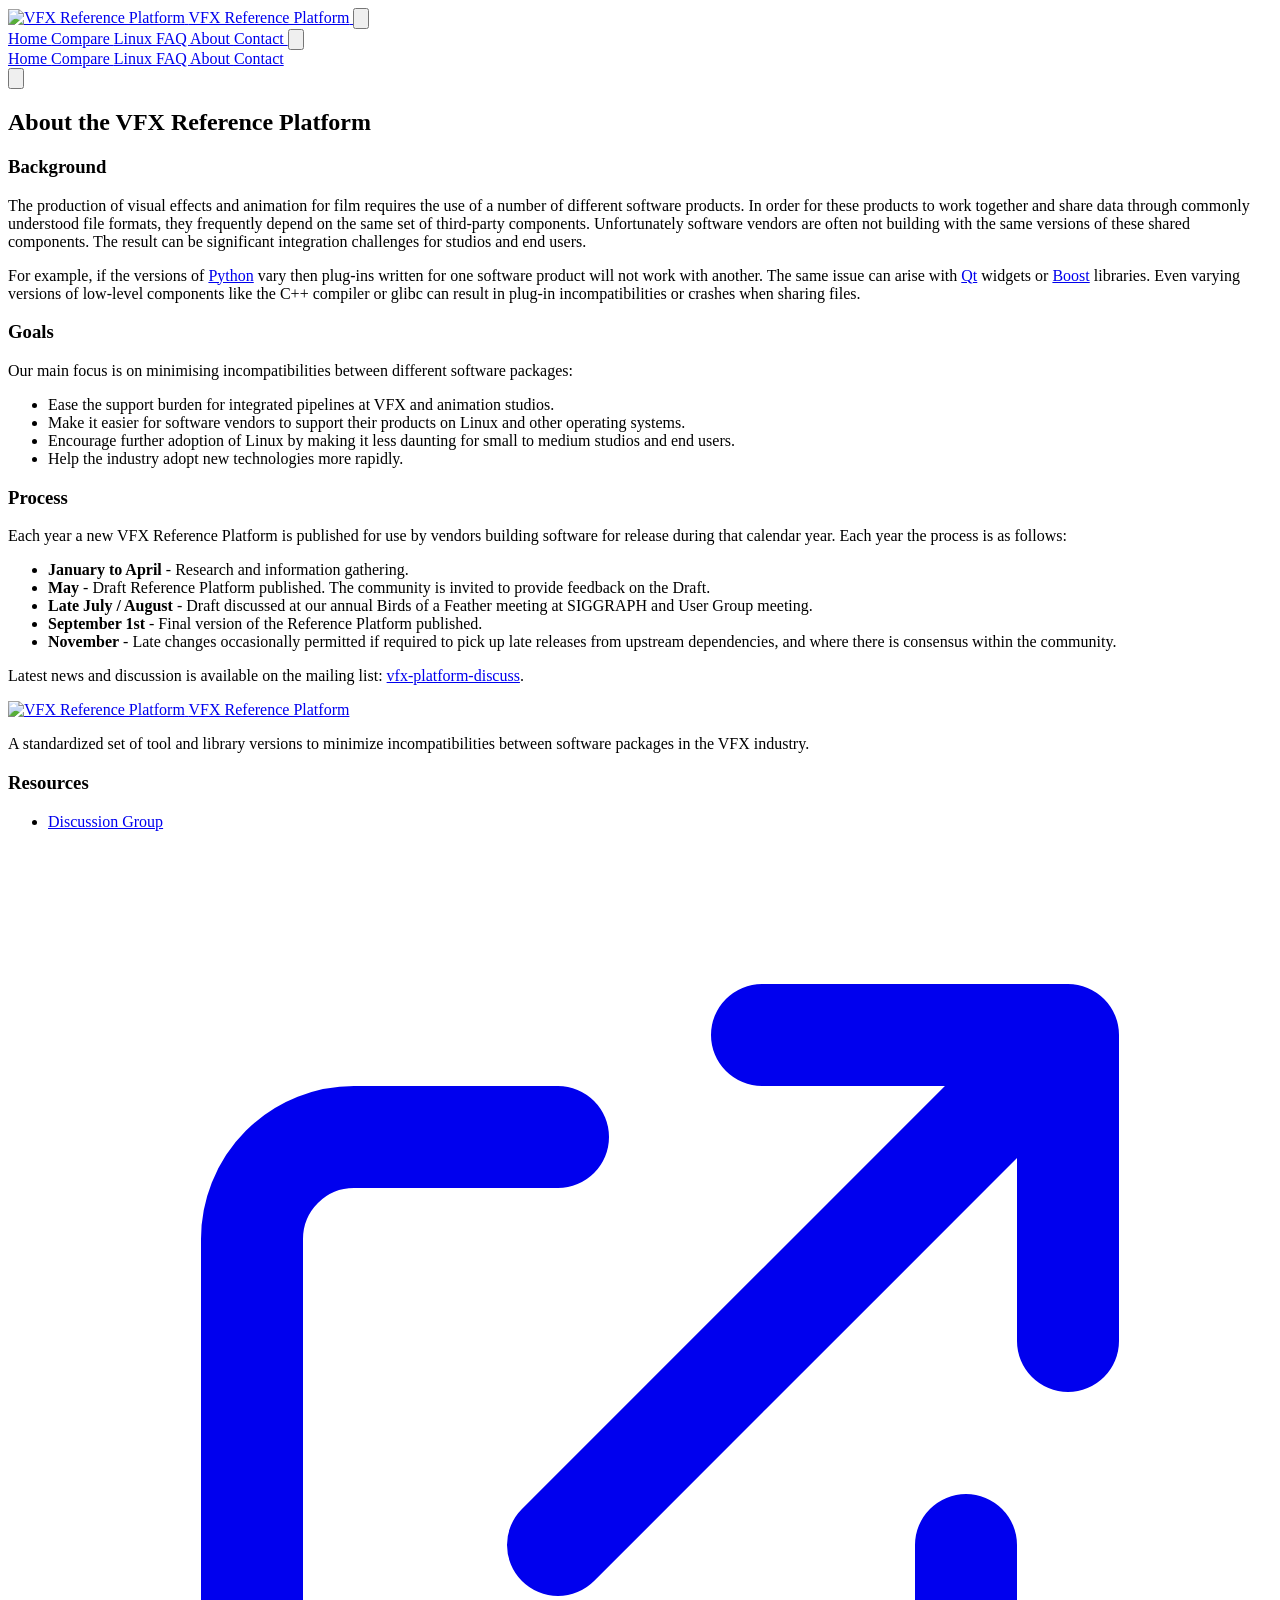
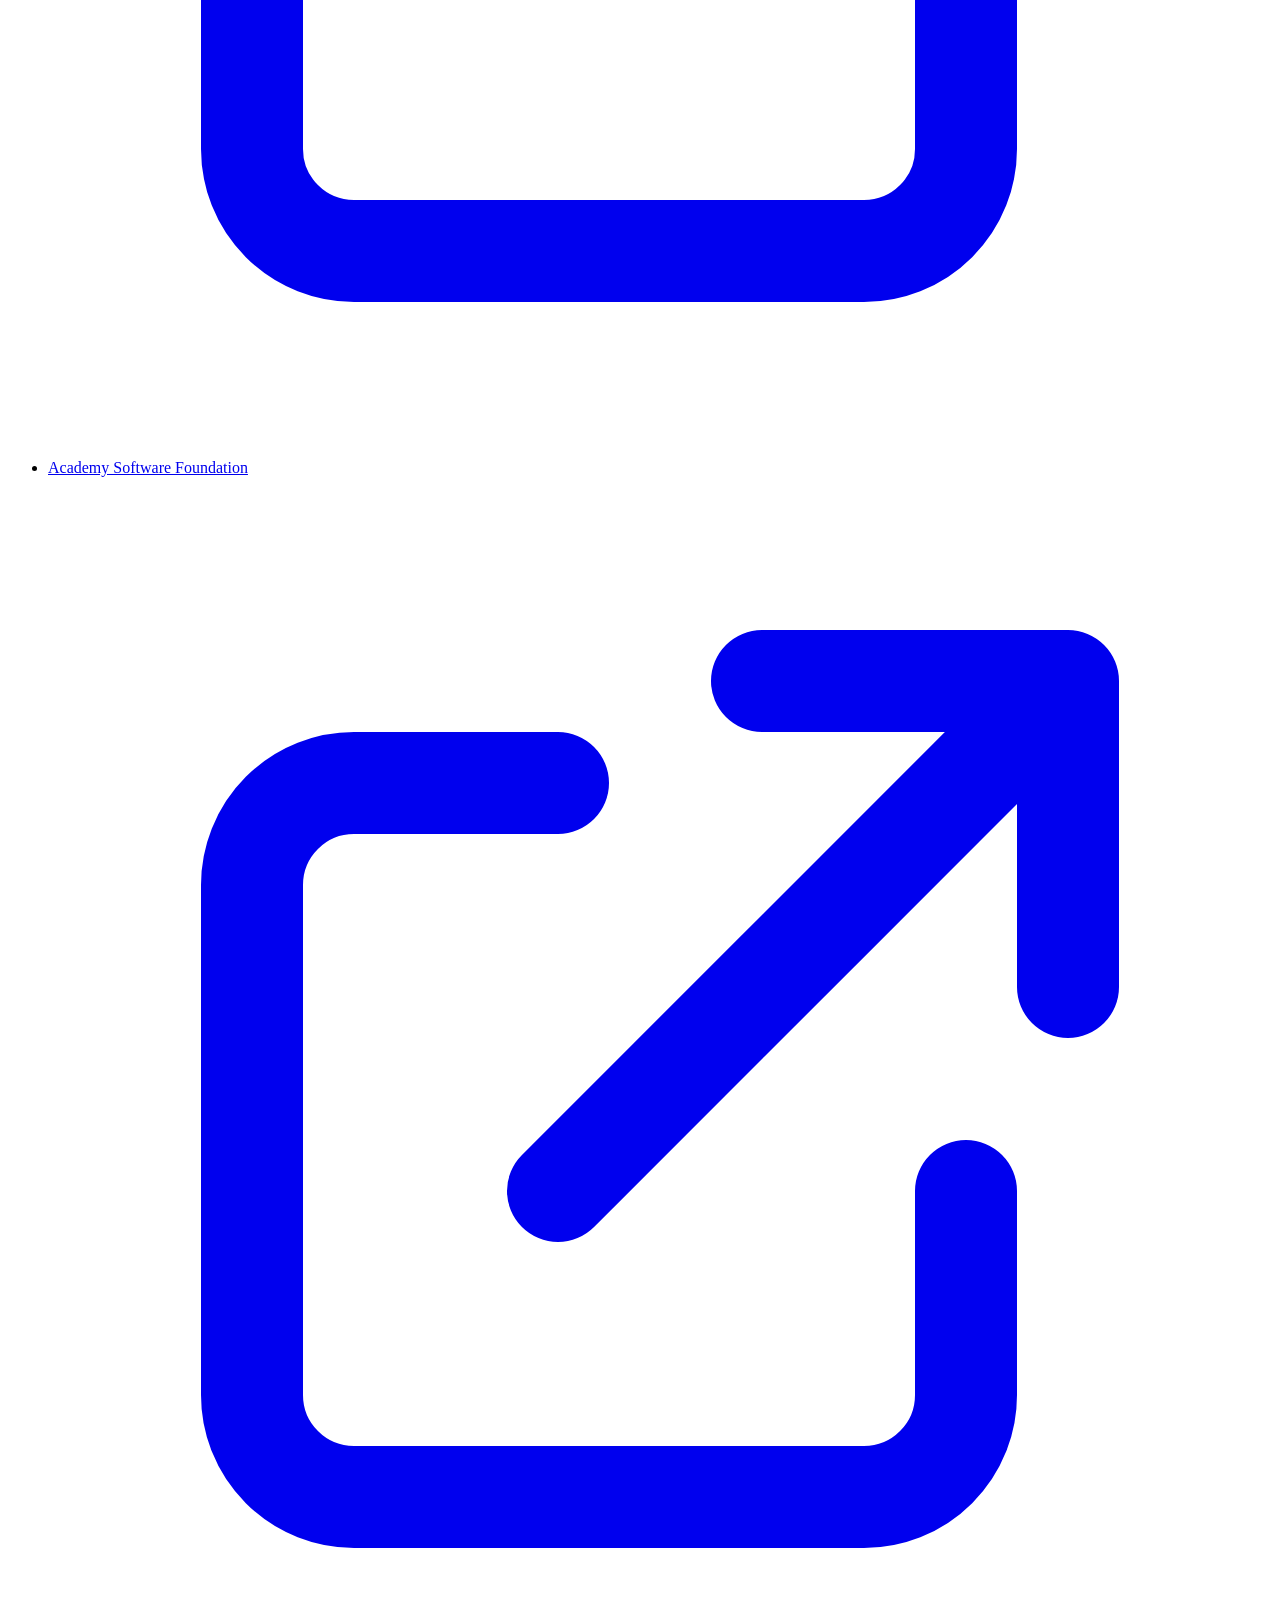
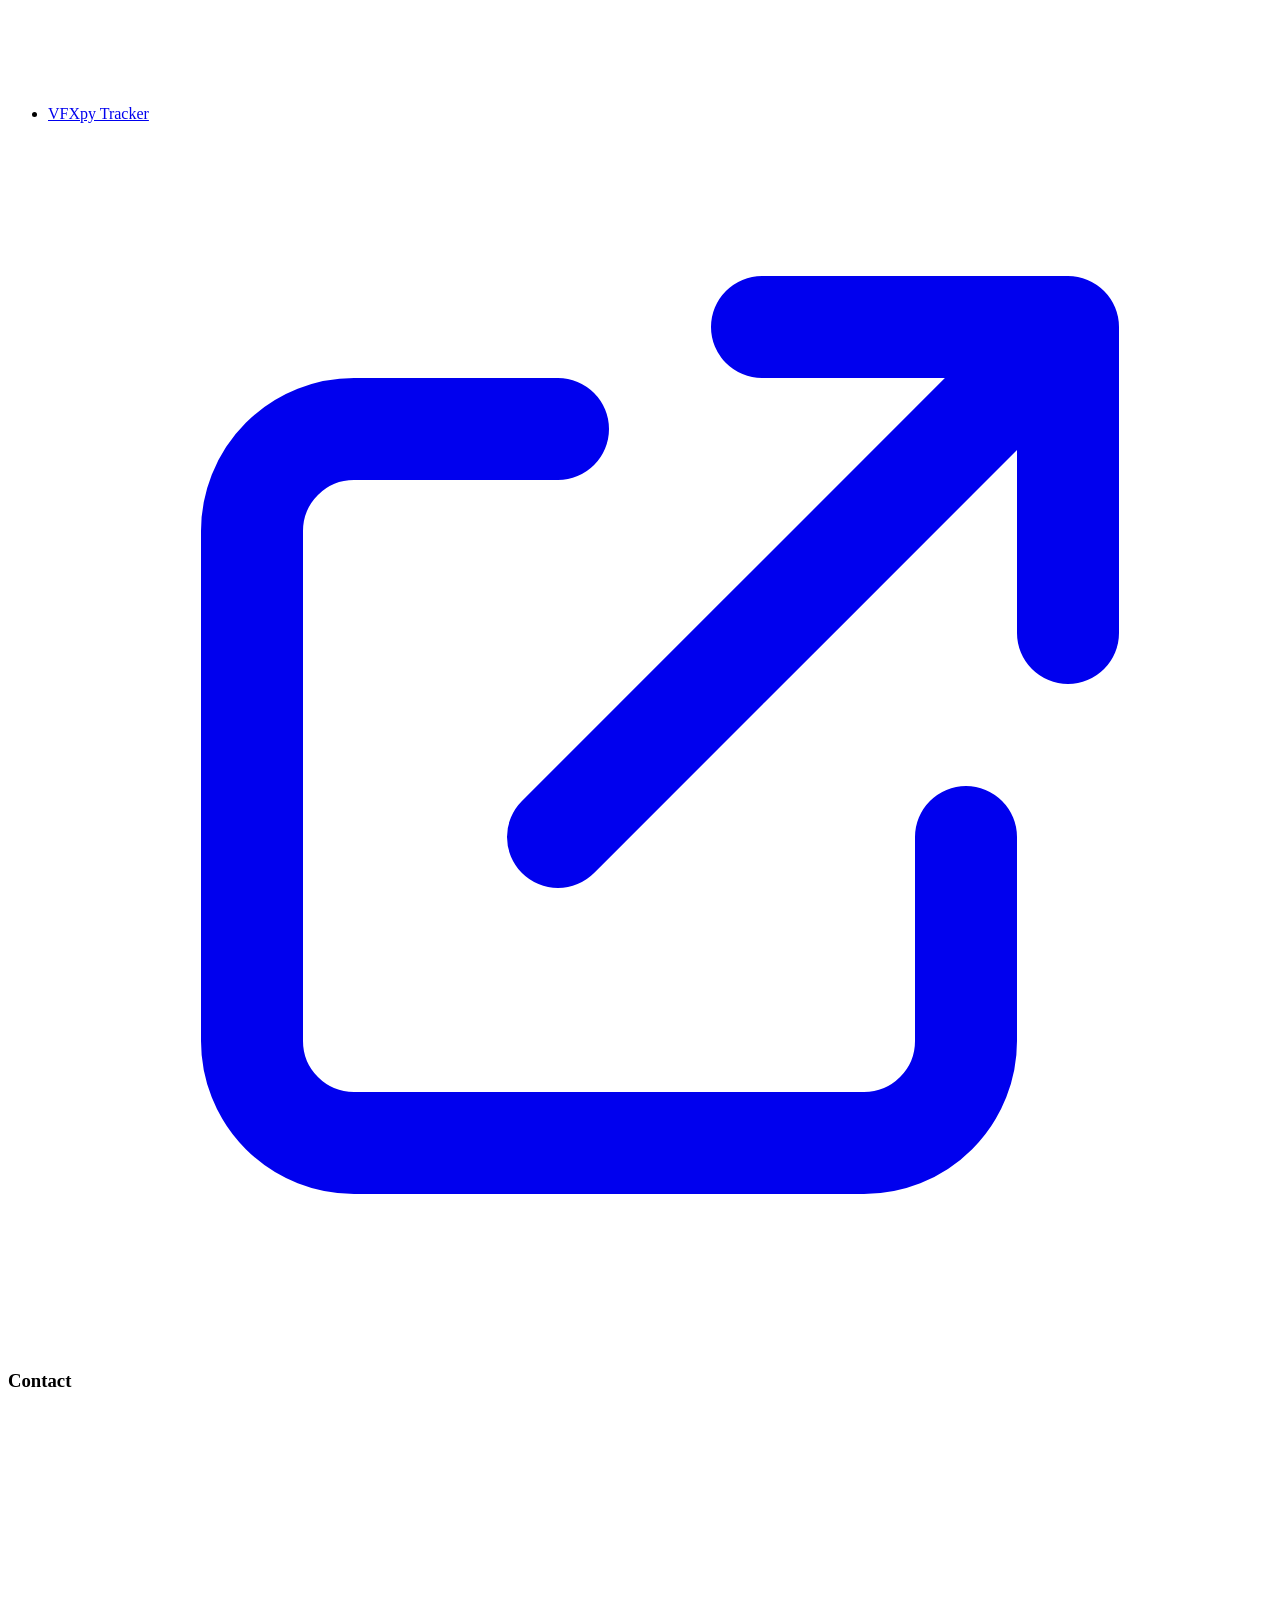
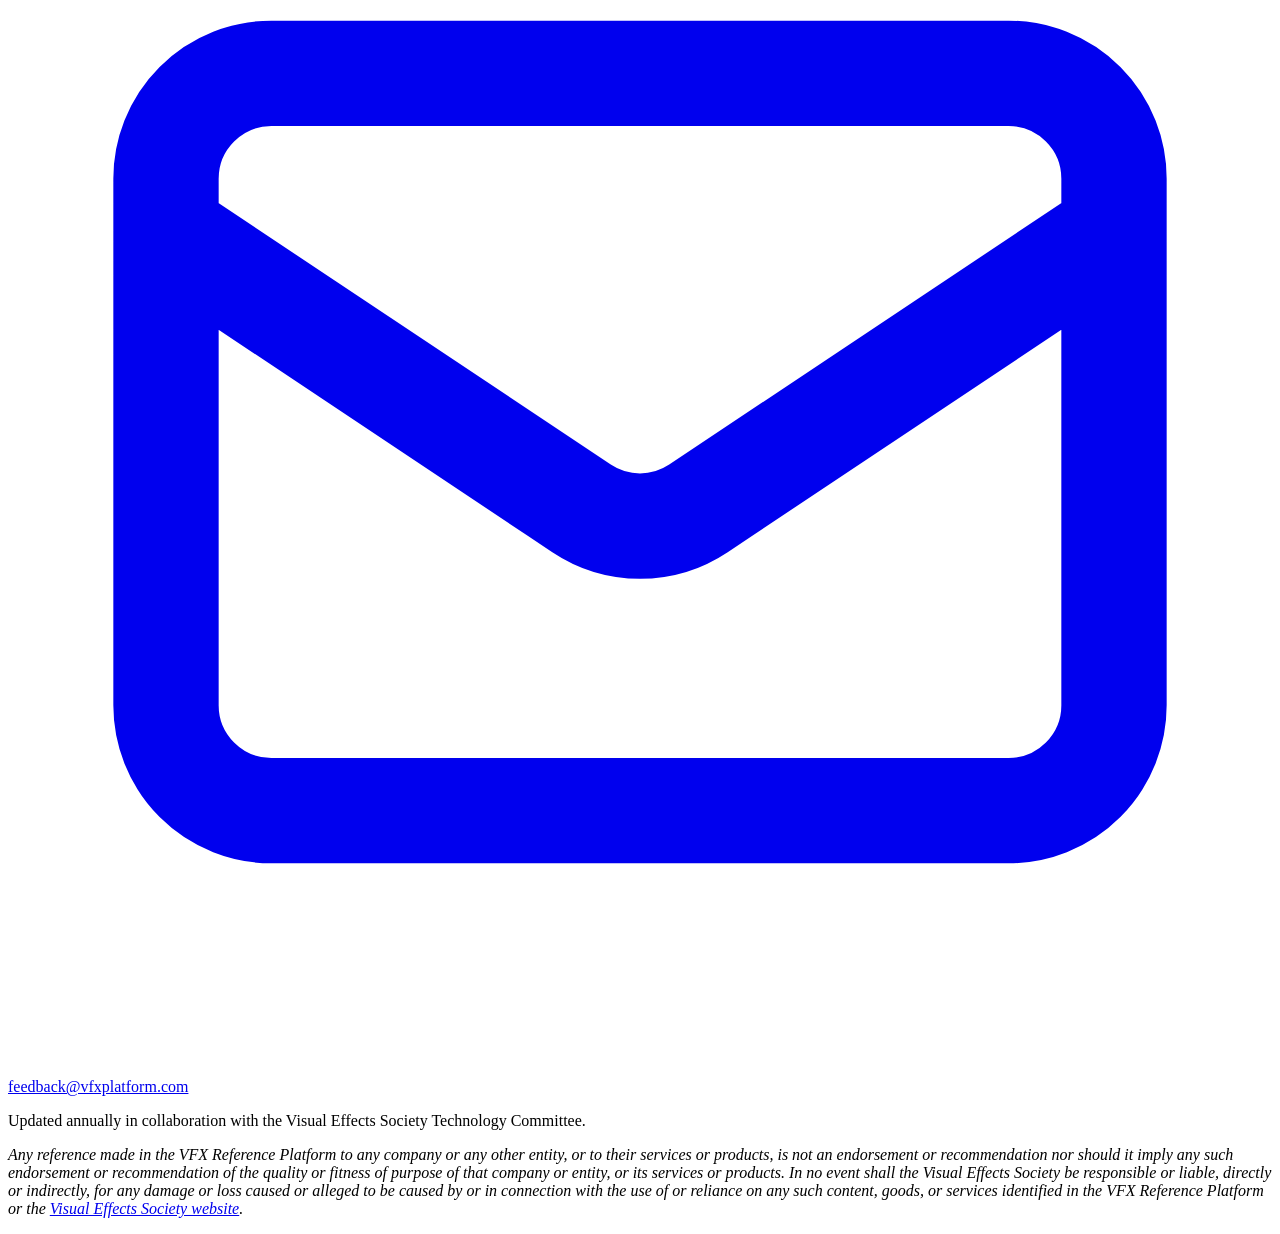
==== about/index.html @ 2d63e4b1 "deploy: vfxplatform/vfxplatform@e7d16c71082e93e768776e96ea509c1a30a01a5e" ====
<!DOCTYPE html>
<html lang="en" class="scroll-smooth">
<head>
  <meta charset="utf-8">
<meta name="viewport" content="width=device-width, initial-scale=1">
<meta name="description" content="VFX Reference Platform - About the VFX Reference Platform initiative">
<meta name="author" content="VFX Reference Platform Working Group">

<title>About | VFX Reference Platform</title>

<link rel="preconnect" href="https://fonts.googleapis.com">
<link rel="preconnect" href="https://fonts.gstatic.com" crossorigin>
<link href="https://fonts.googleapis.com/css2?family=Inter:wght@400;500;600;700&family=JetBrains+Mono:wght@400;500&display=swap" rel="stylesheet">

<link rel="icon" type="image/png" href="/vfxplatform-staging/assets/images/favicon.ico/favicon-96x96.png" sizes="96x96" />
<link rel="icon" type="image/svg+xml" href="/vfxplatform-staging/assets/images/favicon.ico/favicon.svg" />
<link rel="shortcut icon" href="/vfxplatform-staging/assets/images/favicon.ico/favicon.ico" />
<link rel="apple-touch-icon" sizes="180x180" href="/vfxplatform-staging/assets/images/favicon.ico/apple-touch-icon.png" />
<meta name="apple-mobile-web-app-title" content="VFX Reference Platform" />
<link rel="manifest" href="/vfxplatform-staging/assets/images/favicon.ico/site.webmanifest" />

<link rel="stylesheet" href="/vfxplatform-staging/assets/css/output.css">

<!-- Prevent dark mode flash -->
<script>
  (function() {
    var t = localStorage.getItem('theme');
    if (t === 'dark' || (!t && window.matchMedia('(prefers-color-scheme: dark)').matches)) {
      document.documentElement.classList.add('dark');
    }
  })();
</script>

<script type="application/ld+json">
{
  "@context": "https://schema.org",
  "@type": "Organization",
  "name": "VFX Reference Platform",
  "url": "https://vfxplatform.com",
  "description": "Reference Platform for VFX Software",
  "sameAs": []
}
</script>

<!-- Begin Jekyll SEO tag v2.8.0 -->
<title>About | VFX Reference Platform</title>
<meta name="generator" content="Jekyll v4.4.1" />
<meta property="og:title" content="About" />
<meta name="author" content="VFX Reference Platform Working Group" />
<meta property="og:locale" content="en_US" />
<meta name="description" content="VFX Reference Platform - About the VFX Reference Platform initiative" />
<meta property="og:description" content="VFX Reference Platform - About the VFX Reference Platform initiative" />
<link rel="canonical" href="https://vfxplatform.com/vfxplatform-staging/about/" />
<meta property="og:url" content="https://vfxplatform.com/vfxplatform-staging/about/" />
<meta property="og:site_name" content="VFX Reference Platform" />
<meta property="og:type" content="website" />
<meta name="twitter:card" content="summary" />
<meta property="twitter:title" content="About" />
<script type="application/ld+json">
{"@context":"https://schema.org","@type":"WebSite","author":{"@type":"Person","name":"VFX Reference Platform Working Group"},"description":"VFX Reference Platform - About the VFX Reference Platform initiative","headline":"About","name":"VFX Reference Platform","url":"https://vfxplatform.com/vfxplatform-staging/about/"}</script>
<!-- End Jekyll SEO tag -->


</head>
<body class="bg-white dark:bg-gray-900 text-gray-900 dark:text-gray-100 antialiased min-h-screen flex flex-col">
  <nav class="bg-white dark:bg-gray-900 border-b border-gray-200 dark:border-gray-700 sticky top-0 z-50">
  <div class="container mx-auto px-4 max-w-6xl">
    <div class="flex items-center justify-between h-16">
      <a href="/vfxplatform-staging/" class="flex items-center gap-2 text-gray-900 dark:text-white font-semibold text-lg hover:text-gray-600 dark:hover:text-gray-300 transition-colors">
        <img src="/vfxplatform-staging/assets/images/logo_optimized.svg" alt="VFX Reference Platform" style="height: 2.5rem; width: auto;" class="flex-shrink-0">
        <span>VFX Reference Platform</span>
      </a>

      <!-- Mobile menu button -->
      <button id="mobile-menu-btn" class="md:hidden p-2 text-gray-500 dark:text-gray-400 hover:text-gray-900 dark:hover:text-white focus:outline-none" aria-label="Toggle menu" aria-expanded="false">
        <svg class="w-6 h-6" fill="none" stroke="currentColor" viewBox="0 0 24 24">
          <path stroke-linecap="round" stroke-linejoin="round" stroke-width="2" d="M4 6h16M4 12h16M4 18h16"/>
        </svg>
      </button>

      <!-- Desktop navigation -->
      <div class="hidden md:flex items-center space-x-1">
        
        <a href="/vfxplatform-staging/"
           class="px-3 py-2 text-sm rounded-md transition-colors text-gray-600 dark:text-gray-300 hover:text-gray-900 dark:hover:text-white">
          Home
        </a>
        
        <a href="/vfxplatform-staging/compare.html"
           class="px-3 py-2 text-sm rounded-md transition-colors text-gray-600 dark:text-gray-300 hover:text-gray-900 dark:hover:text-white">
          Compare
        </a>
        
        <a href="/vfxplatform-staging/linux/"
           class="px-3 py-2 text-sm rounded-md transition-colors text-gray-600 dark:text-gray-300 hover:text-gray-900 dark:hover:text-white">
          Linux
        </a>
        
        <a href="/vfxplatform-staging/FAQ/"
           class="px-3 py-2 text-sm rounded-md transition-colors text-gray-600 dark:text-gray-300 hover:text-gray-900 dark:hover:text-white">
          FAQ
        </a>
        
        <a href="/vfxplatform-staging/about/"
           class="px-3 py-2 text-sm rounded-md transition-colors text-blue-600 dark:text-blue-400 font-medium">
          About
        </a>
        
        <a href="/vfxplatform-staging/contact/"
           class="px-3 py-2 text-sm rounded-md transition-colors text-gray-600 dark:text-gray-300 hover:text-gray-900 dark:hover:text-white">
          Contact
        </a>
        

        <button
  id="dark-mode-toggle"
  type="button"
  class="p-2 rounded-lg text-gray-500 dark:text-gray-400 hover:text-gray-900 dark:hover:text-white focus:outline-none focus:ring-2 focus:ring-gray-300 dark:focus:ring-gray-600 transition-colors"
  aria-label="Toggle dark mode"
>
  <svg id="dark-mode-icon" class="w-5 h-5" fill="none" stroke="currentColor" viewBox="0 0 24 24">
    <path id="moon-icon" stroke-linecap="round" stroke-linejoin="round" stroke-width="2" d="M20.354 15.354A9 9 0 018.646 3.646 9.003 9.003 0 0012 21a9.003 9.003 0 008.354-5.646z"/>
  </svg>
</button>

      </div>
    </div>

    <!-- Mobile navigation -->
    <div id="mobile-menu" class="hidden md:hidden pb-4">
      
      <a href="/vfxplatform-staging/" class="block px-3 py-2 text-gray-600 dark:text-gray-300 hover:text-gray-900 dark:hover:text-white hover:bg-gray-50 dark:hover:bg-gray-800 rounded-md">
        Home
      </a>
      
      <a href="/vfxplatform-staging/compare.html" class="block px-3 py-2 text-gray-600 dark:text-gray-300 hover:text-gray-900 dark:hover:text-white hover:bg-gray-50 dark:hover:bg-gray-800 rounded-md">
        Compare
      </a>
      
      <a href="/vfxplatform-staging/linux/" class="block px-3 py-2 text-gray-600 dark:text-gray-300 hover:text-gray-900 dark:hover:text-white hover:bg-gray-50 dark:hover:bg-gray-800 rounded-md">
        Linux
      </a>
      
      <a href="/vfxplatform-staging/FAQ/" class="block px-3 py-2 text-gray-600 dark:text-gray-300 hover:text-gray-900 dark:hover:text-white hover:bg-gray-50 dark:hover:bg-gray-800 rounded-md">
        FAQ
      </a>
      
      <a href="/vfxplatform-staging/about/" class="block px-3 py-2 text-gray-600 dark:text-gray-300 hover:text-gray-900 dark:hover:text-white hover:bg-gray-50 dark:hover:bg-gray-800 rounded-md">
        About
      </a>
      
      <a href="/vfxplatform-staging/contact/" class="block px-3 py-2 text-gray-600 dark:text-gray-300 hover:text-gray-900 dark:hover:text-white hover:bg-gray-50 dark:hover:bg-gray-800 rounded-md">
        Contact
      </a>
      
      <div class="px-3 py-2">
        <button
  id="dark-mode-toggle"
  type="button"
  class="p-2 rounded-lg text-gray-500 dark:text-gray-400 hover:text-gray-900 dark:hover:text-white focus:outline-none focus:ring-2 focus:ring-gray-300 dark:focus:ring-gray-600 transition-colors"
  aria-label="Toggle dark mode"
>
  <svg id="dark-mode-icon" class="w-5 h-5" fill="none" stroke="currentColor" viewBox="0 0 24 24">
    <path id="moon-icon" stroke-linecap="round" stroke-linejoin="round" stroke-width="2" d="M20.354 15.354A9 9 0 018.646 3.646 9.003 9.003 0 0012 21a9.003 9.003 0 008.354-5.646z"/>
  </svg>
</button>

      </div>
    </div>
  </div>
</nav>

<script>
  document.getElementById('mobile-menu-btn').addEventListener('click', function() {
    document.getElementById('mobile-menu').classList.toggle('hidden');
    var expanded = this.getAttribute('aria-expanded') === 'true';
    this.setAttribute('aria-expanded', !expanded);
  });
</script>


  <main class="flex-1 container mx-auto px-4 py-8 max-w-6xl">
    <h2 class="text-2xl font-semibold mb-6">About the VFX Reference Platform</h2>

<h3 class="text-xl font-semibold mb-4">Background</h3>

<p class="text-gray-600 dark:text-gray-300 mb-4">
  The production of visual effects and animation for film requires the use of a number of different software products. In order for these products to work together and share data through commonly understood file formats, they frequently depend on the same set of third-party components. Unfortunately software vendors are often not building with the same versions of these shared components. The result can be significant integration challenges for studios and end users.
</p>

<p class="text-gray-600 dark:text-gray-300 mb-8">
  For example, if the versions of <a href="http://python.org" class="text-blue-600 dark:text-blue-400 hover:underline">Python</a> vary then plug-ins written for one software product will not work with another. The same issue can arise with <a href="http://qt.io" class="text-blue-600 dark:text-blue-400 hover:underline">Qt</a> widgets or <a href="https://www.boost.org/" class="text-blue-600 dark:text-blue-400 hover:underline">Boost</a> libraries. Even varying versions of low-level components like the C++ compiler or glibc can result in plug-in incompatibilities or crashes when sharing files.
</p>

<h3 class="text-xl font-semibold mb-4">Goals</h3>

<p class="text-gray-600 dark:text-gray-300 mb-4">
  Our main focus is on minimising incompatibilities between different software packages:
</p>

<ul class="list-disc list-inside mb-8 text-gray-600 dark:text-gray-300 space-y-2">
  <li>Ease the support burden for integrated pipelines at VFX and animation studios.</li>
  <li>Make it easier for software vendors to support their products on Linux and other operating systems.</li>
  <li>Encourage further adoption of Linux by making it less daunting for small to medium studios and end users.</li>
  <li>Help the industry adopt new technologies more rapidly.</li>
</ul>

<h3 class="text-xl font-semibold mb-4">Process</h3>

<p class="text-gray-600 dark:text-gray-300 mb-4">
  Each year a new VFX Reference Platform is published for use by vendors building software for release during that calendar year. Each year the process is as follows:
</p>

<ul class="list-disc list-inside mb-4 text-gray-600 dark:text-gray-300 space-y-2">
  <li><strong>January to April</strong> - Research and information gathering.</li>
  <li><strong>May</strong> - Draft Reference Platform published. The community is invited to provide feedback on the Draft.</li>
  <li><strong>Late July / August</strong> - Draft discussed at our annual Birds of a Feather meeting at SIGGRAPH and User Group meeting.</li>
  <li><strong>September 1st</strong> - Final version of the Reference Platform published.</li>
  <li><strong>November</strong> - Late changes occasionally permitted if required to pick up late releases from upstream dependencies, and where there is consensus within the community.</li>
</ul>

<p class="text-gray-600 dark:text-gray-300">
  Latest news and discussion is available on the mailing list: <a href="https://groups.google.com/g/vfx-platform-discuss" class="text-blue-600 dark:text-blue-400 hover:underline">vfx-platform-discuss</a>.
</p>

  </main>

  <footer class="bg-gray-900 dark:bg-gray-950 text-gray-300 mt-12">
  <div class="container mx-auto px-4 py-12 max-w-6xl">
    <div class="grid md:grid-cols-3 gap-8 mb-8">
      <!-- About column -->
      <div>
        <a href="/vfxplatform-staging/" class="flex items-center gap-2 text-white font-semibold text-lg mb-3">
          <img src="/vfxplatform-staging/assets/images/logo_optimized.svg" alt="VFX Reference Platform" style="height: 2.25rem; width: auto;" class="flex-shrink-0">
          <span>VFX Reference Platform</span>
        </a>
        <p class="text-sm text-gray-400 leading-relaxed">
          A standardized set of tool and library versions to minimize incompatibilities between software packages in the VFX industry.
        </p>
      </div>

      <!-- Resources column -->
      <div>
        <h3 class="text-white font-semibold mb-3">Resources</h3>
        <ul class="space-y-2 text-sm">
          
          <li>
            <a href="https://groups.google.com/g/vfx-platform-discuss" class="text-gray-400 hover:text-white transition-colors inline-flex items-center gap-1">
              Discussion Group
              <svg class="w-2.5 h-2.5 flex-shrink-0" fill="none" stroke="currentColor" viewBox="0 0 24 24">
                <path stroke-linecap="round" stroke-linejoin="round" stroke-width="2" d="M10 6H6a2 2 0 00-2 2v10a2 2 0 002 2h10a2 2 0 002-2v-4M14 4h6m0 0v6m0-6L10 14"/>
              </svg>
            </a>
          </li>
          
          <li>
            <a href="https://www.aswf.io/" class="text-gray-400 hover:text-white transition-colors inline-flex items-center gap-1">
              Academy Software Foundation
              <svg class="w-2.5 h-2.5 flex-shrink-0" fill="none" stroke="currentColor" viewBox="0 0 24 24">
                <path stroke-linecap="round" stroke-linejoin="round" stroke-width="2" d="M10 6H6a2 2 0 00-2 2v10a2 2 0 002 2h10a2 2 0 002-2v-4M14 4h6m0 0v6m0-6L10 14"/>
              </svg>
            </a>
          </li>
          
          <li>
            <a href="https://vfxpy.com/" class="text-gray-400 hover:text-white transition-colors inline-flex items-center gap-1">
              VFXpy Tracker
              <svg class="w-2.5 h-2.5 flex-shrink-0" fill="none" stroke="currentColor" viewBox="0 0 24 24">
                <path stroke-linecap="round" stroke-linejoin="round" stroke-width="2" d="M10 6H6a2 2 0 00-2 2v10a2 2 0 002 2h10a2 2 0 002-2v-4M14 4h6m0 0v6m0-6L10 14"/>
              </svg>
            </a>
          </li>
          
        </ul>
      </div>

      <!-- Contact column -->
      <div>
        <h3 class="text-white font-semibold mb-3">Contact</h3>
        <p class="text-sm text-gray-400 mb-2">
          <a href="mailto:feedback@vfxplatform.com" class="hover:text-white transition-colors inline-flex items-center gap-1.5">
            <svg class="w-3.5 h-3.5 flex-shrink-0" fill="none" stroke="currentColor" viewBox="0 0 24 24">
              <path stroke-linecap="round" stroke-linejoin="round" stroke-width="2" d="M3 8l7.89 5.26a2 2 0 002.22 0L21 8M5 19h14a2 2 0 002-2V7a2 2 0 00-2-2H5a2 2 0 00-2 2v10a2 2 0 002 2z"/>
            </svg>
            feedback@vfxplatform.com
          </a>
        </p>
        <p class="text-sm text-gray-400">
          Updated annually in collaboration with the Visual Effects Society Technology Committee.
        </p>
      </div>
    </div>

    <!-- Legal disclaimer -->
    <div class="border-t border-gray-800 pt-6">
      <p class="text-xs text-gray-500 leading-relaxed">
        <em>Any reference made in the VFX Reference Platform to any company or any other entity, or to their services or products, is not an endorsement or recommendation nor should it imply any such endorsement or recommendation of the quality or fitness of purpose of that company or entity, or its services or products. In no event shall the Visual Effects Society be responsible or liable, directly or indirectly, for any damage or loss caused or alleged to be caused by or in connection with the use of or reliance on any such content, goods, or services identified in the VFX Reference Platform or the <a href="https://vesglobal.org" class="text-blue-400 hover:text-blue-300 hover:underline">Visual Effects Society website</a>.</em>
      </p>
    </div>
  </div>
</footer>

  
<!-- Cloudflare Web Analytics -->
<script defer src='https://static.cloudflareinsights.com/beacon.min.js' data-cf-beacon='{"token": "75ac194cb08e4271aa16a0649ac38734"}'></script>



  <script src="/vfxplatform-staging/assets/js/dark-mode.js"></script>
  <script src="/vfxplatform-staging/assets/js/note-popover.js"></script>
</body>
</html>
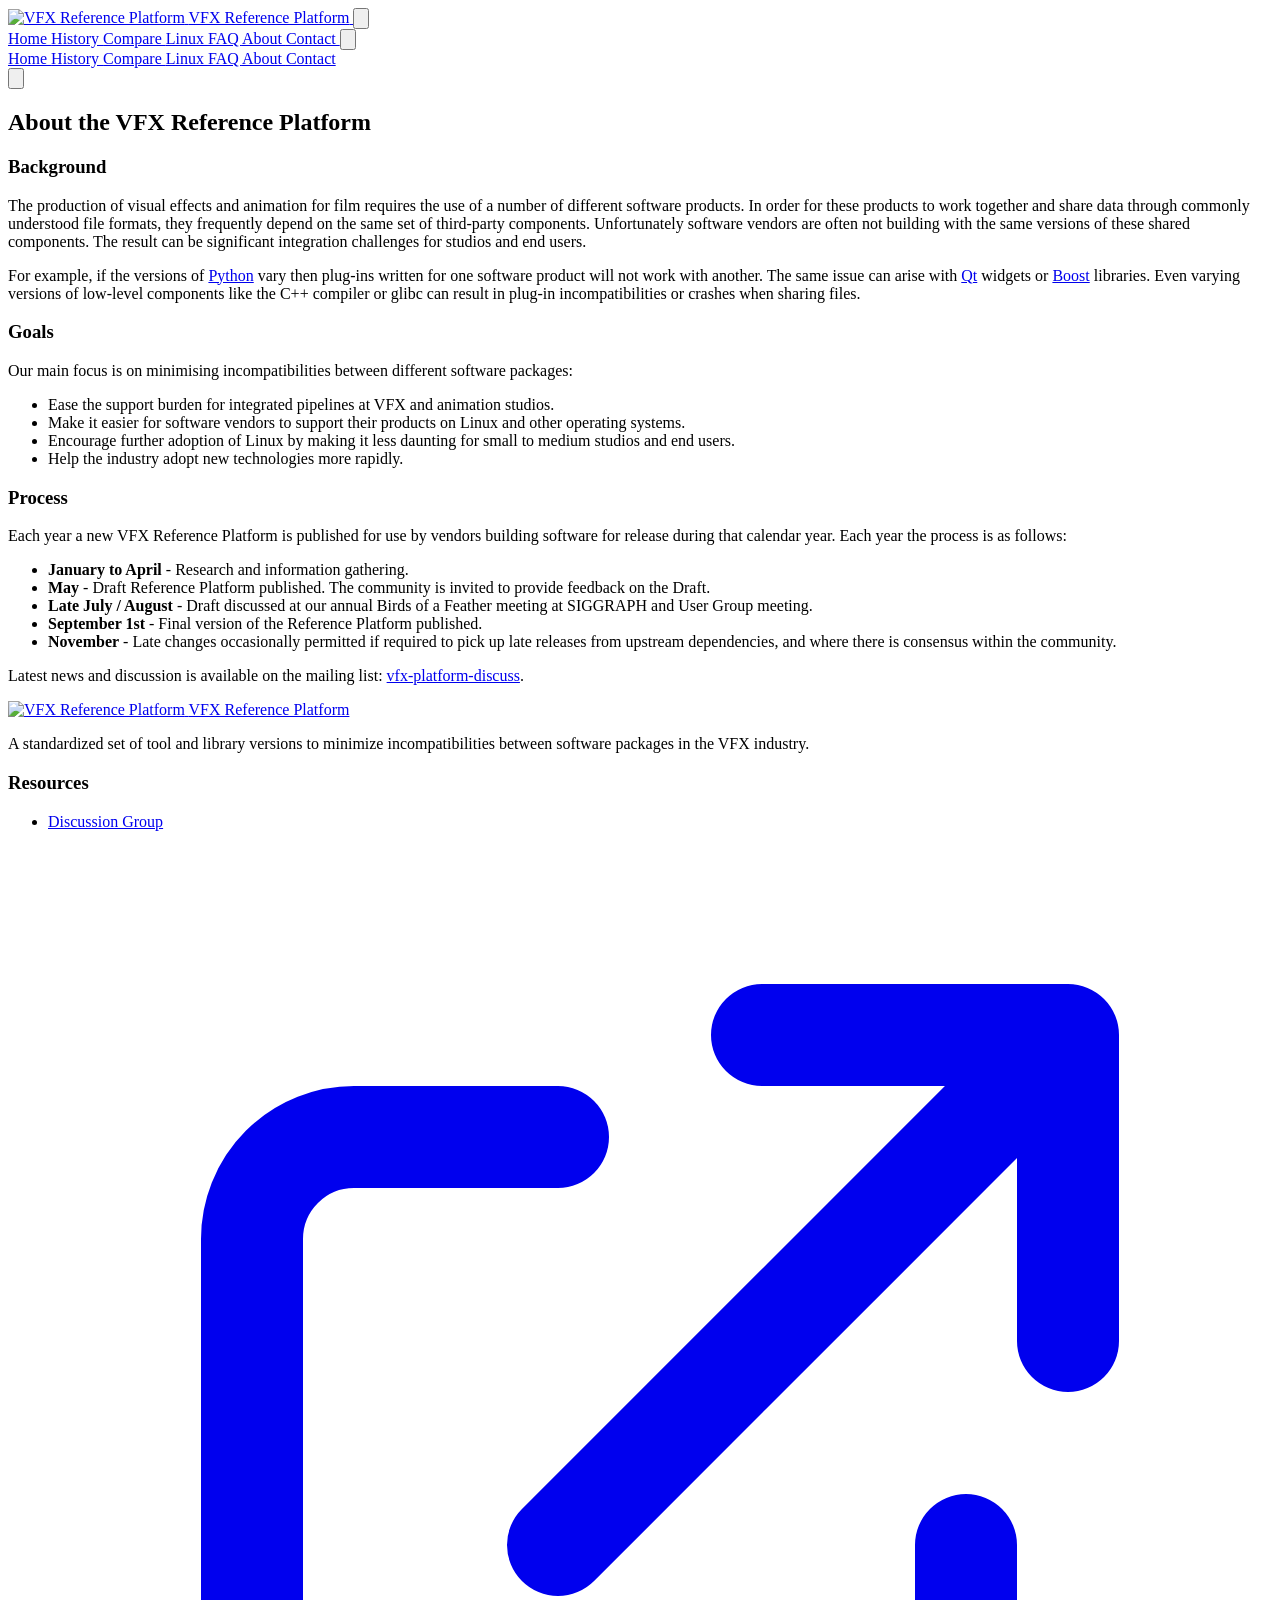
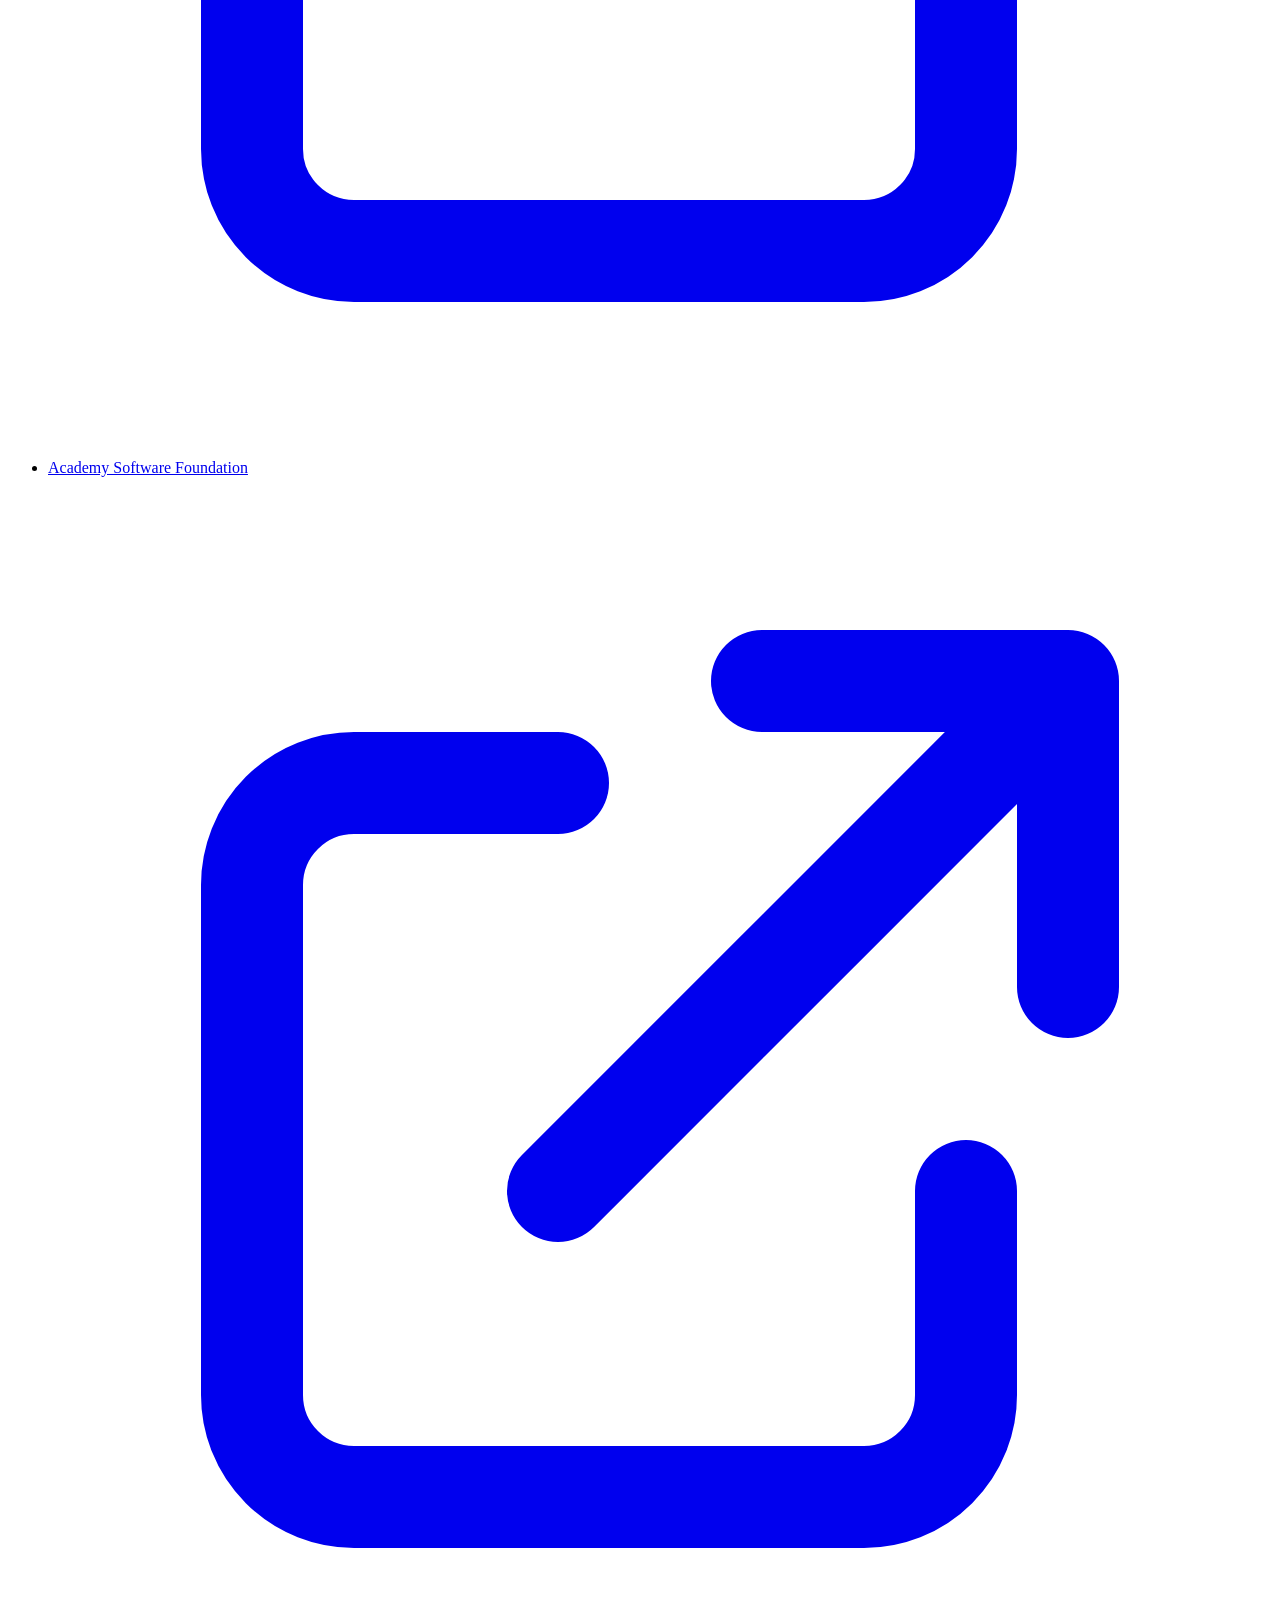
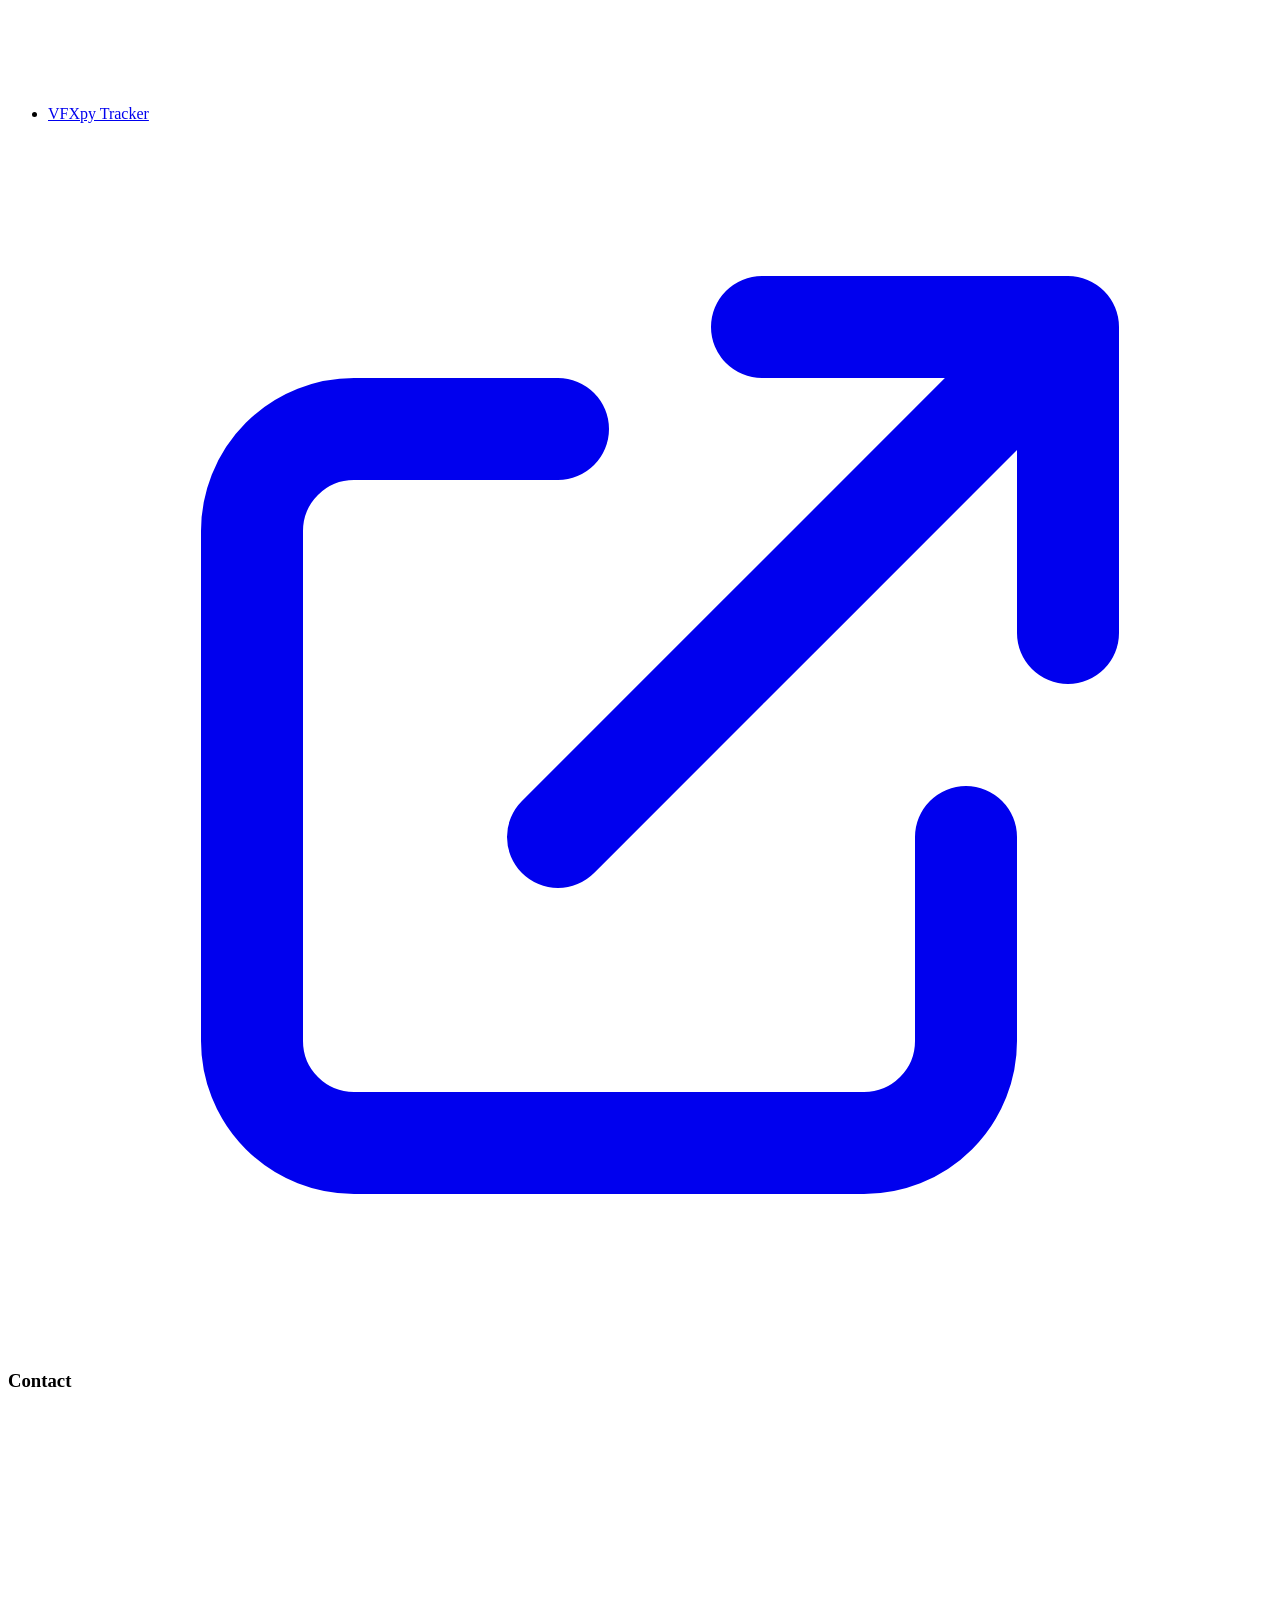
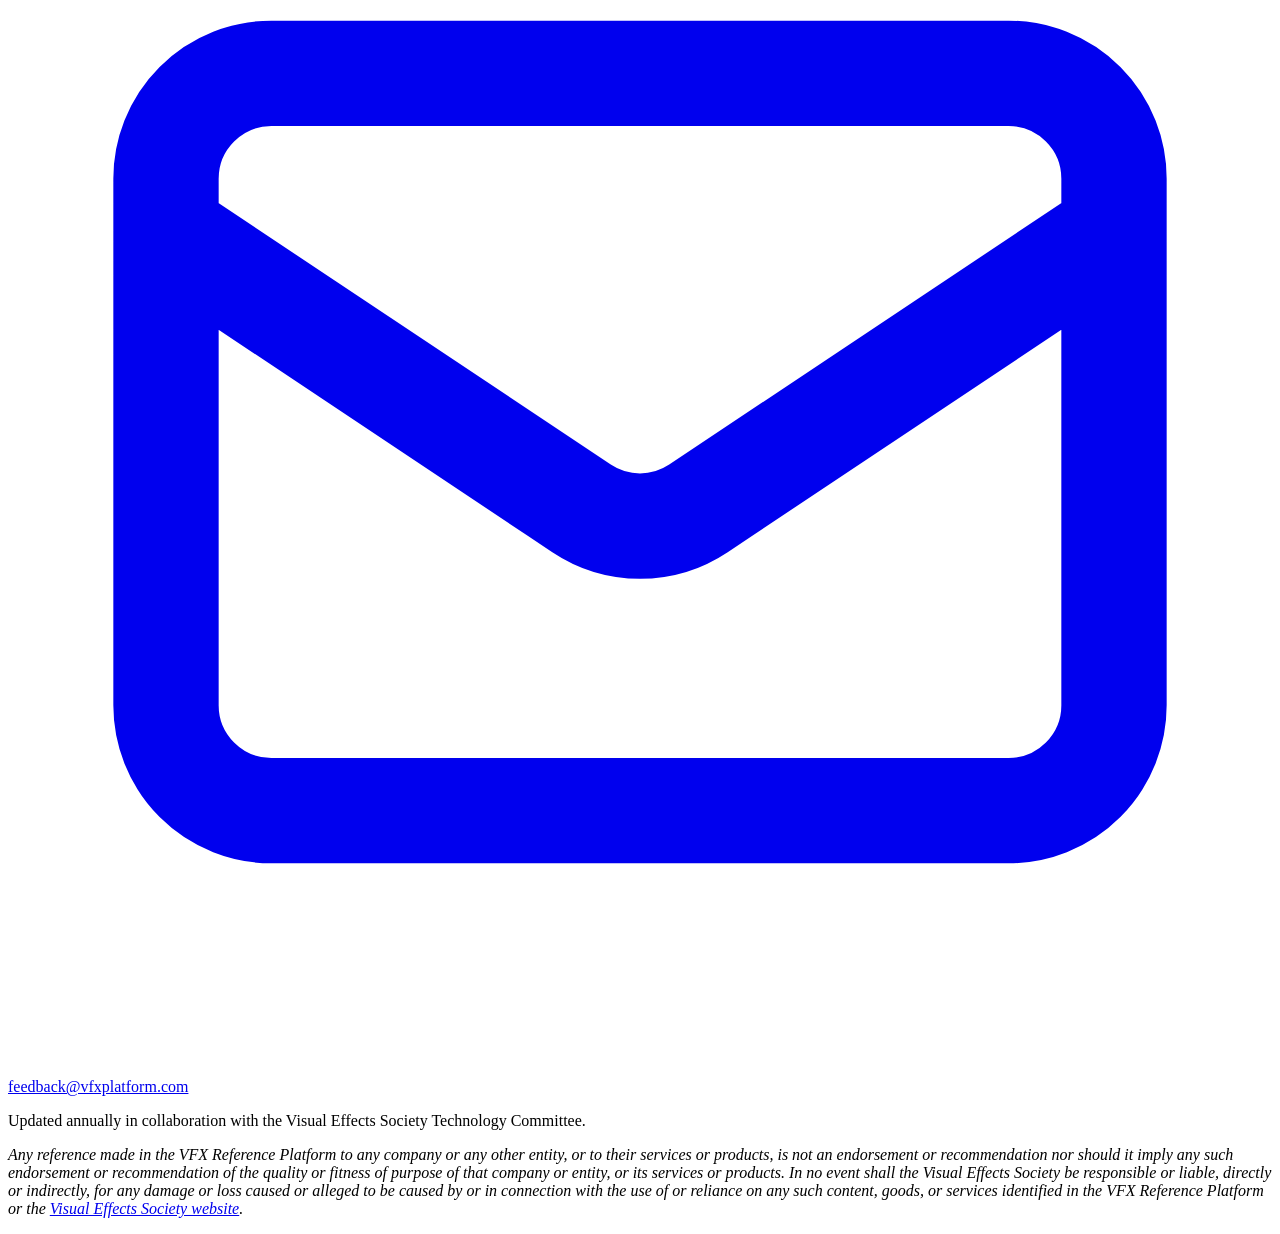
==== commit 01f6518d: "deploy: vfxplatform/vfxplatform@dfb90ccf775c414c9f14ee9a5358390d080fa713" ====
--- a/about/index.html
+++ b/about/index.html
@@ -86,6 +86,11 @@
           Home
         </a>
         
+        <a href="/vfxplatform-staging/platform_history.html"
+           class="px-3 py-2 text-sm rounded-md transition-colors text-gray-600 dark:text-gray-300 hover:text-gray-900 dark:hover:text-white">
+          History
+        </a>
+        
         <a href="/vfxplatform-staging/compare.html"
            class="px-3 py-2 text-sm rounded-md transition-colors text-gray-600 dark:text-gray-300 hover:text-gray-900 dark:hover:text-white">
           Compare
@@ -131,6 +136,10 @@
       
       <a href="/vfxplatform-staging/" class="block px-3 py-2 text-gray-600 dark:text-gray-300 hover:text-gray-900 dark:hover:text-white hover:bg-gray-50 dark:hover:bg-gray-800 rounded-md">
         Home
+      </a>
+      
+      <a href="/vfxplatform-staging/platform_history.html" class="block px-3 py-2 text-gray-600 dark:text-gray-300 hover:text-gray-900 dark:hover:text-white hover:bg-gray-50 dark:hover:bg-gray-800 rounded-md">
+        History
       </a>
       
       <a href="/vfxplatform-staging/compare.html" class="block px-3 py-2 text-gray-600 dark:text-gray-300 hover:text-gray-900 dark:hover:text-white hover:bg-gray-50 dark:hover:bg-gray-800 rounded-md">
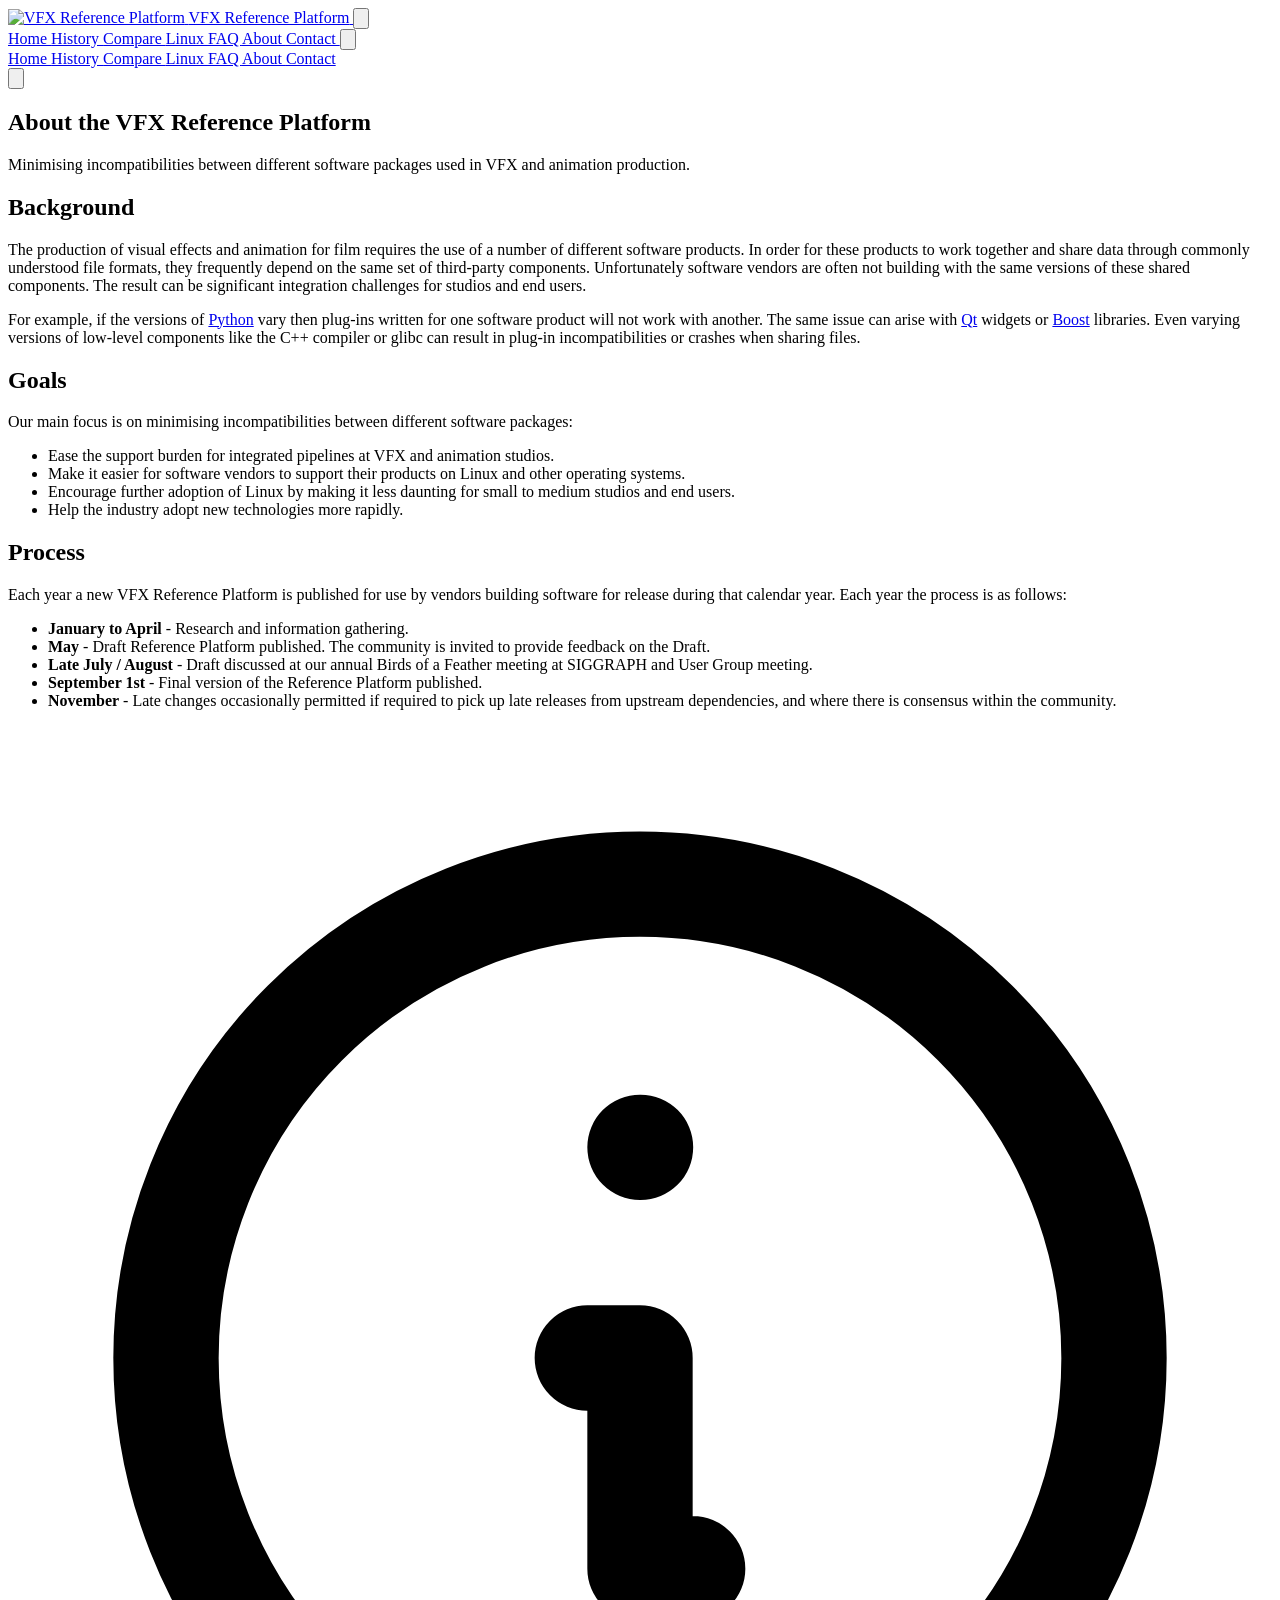
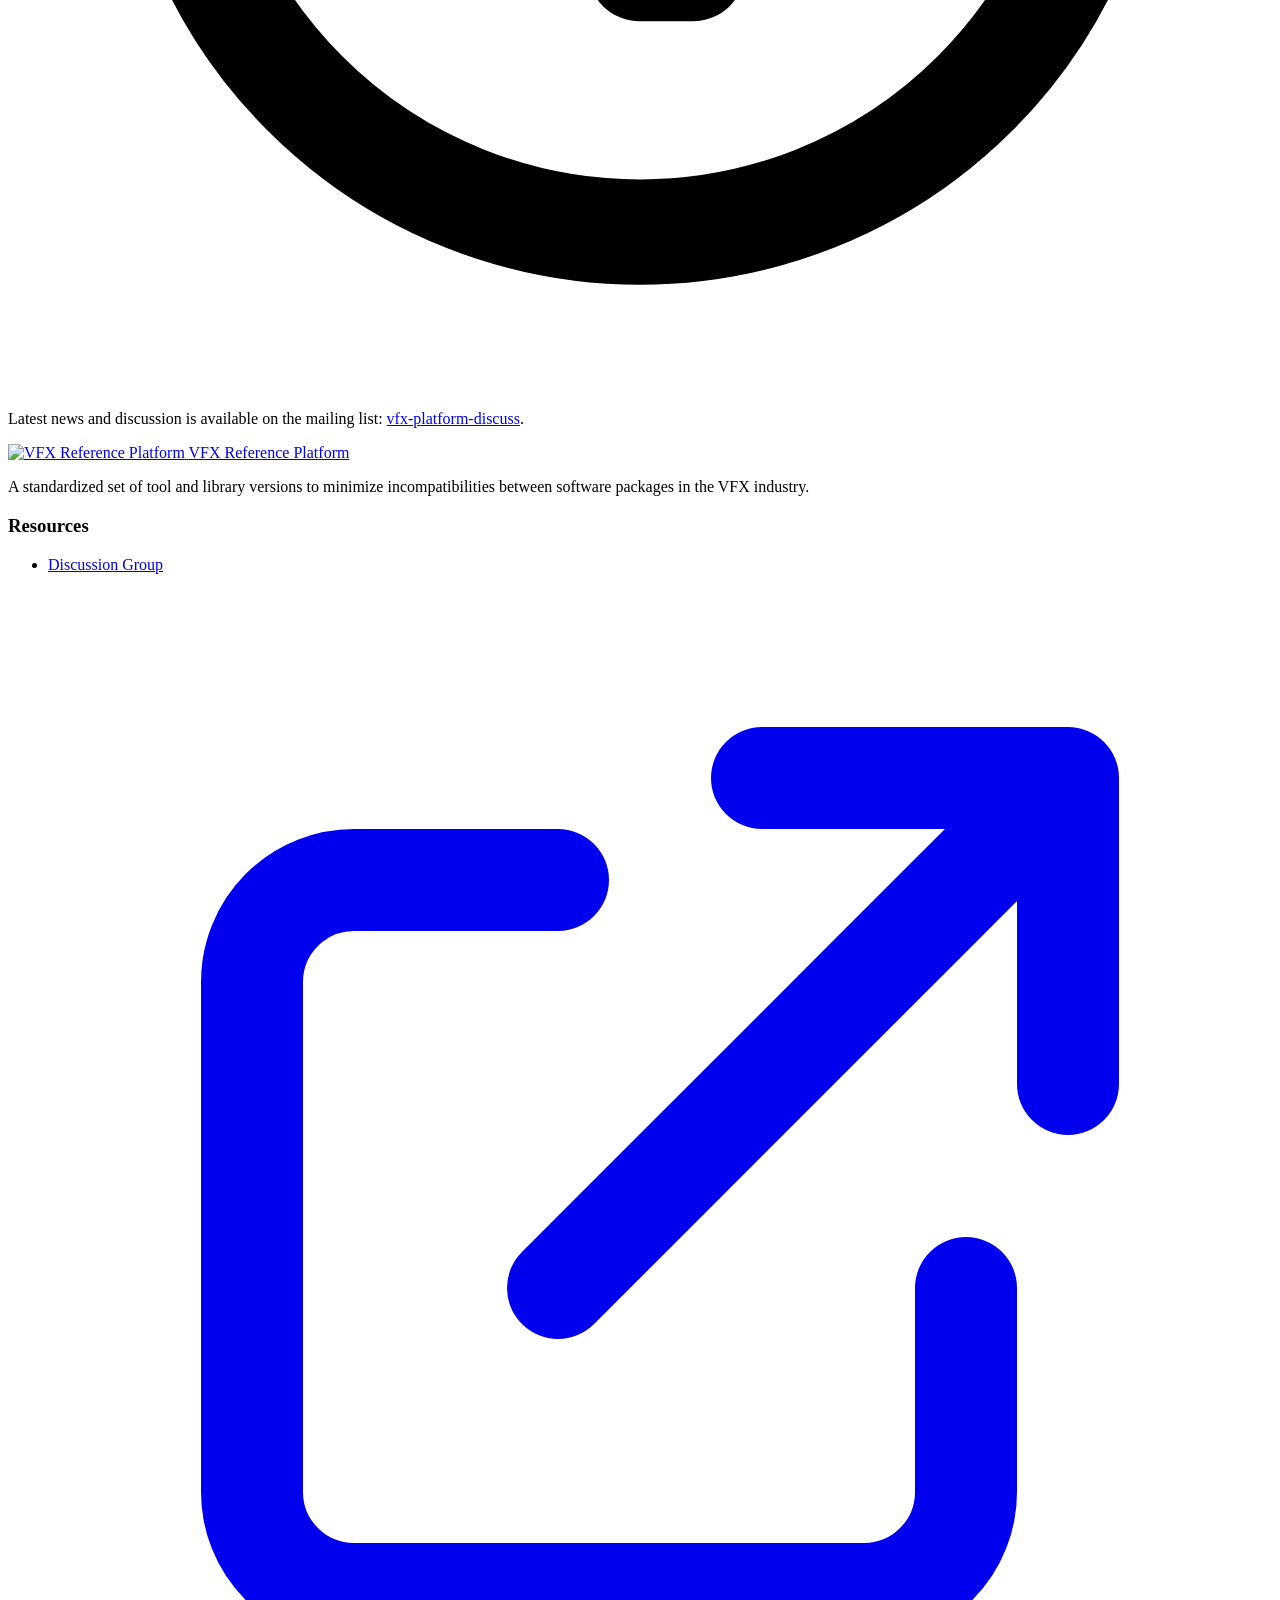
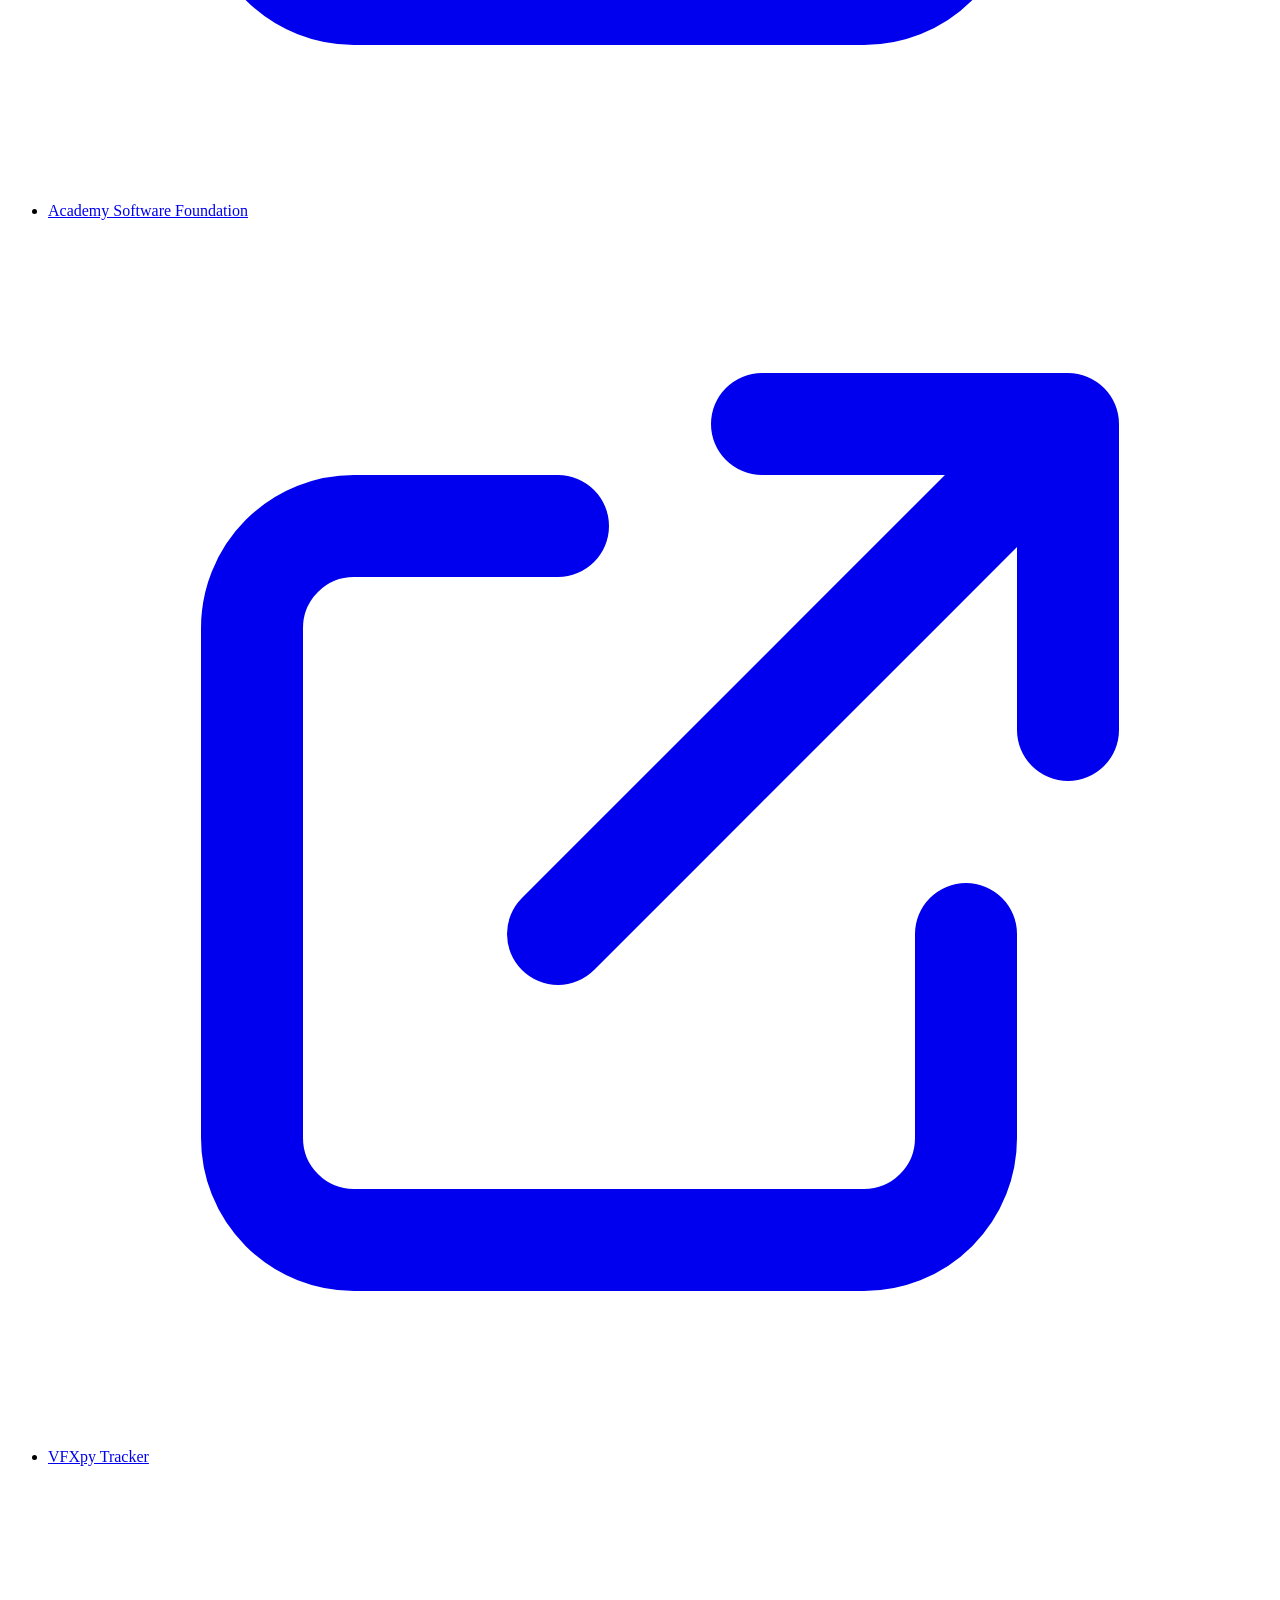
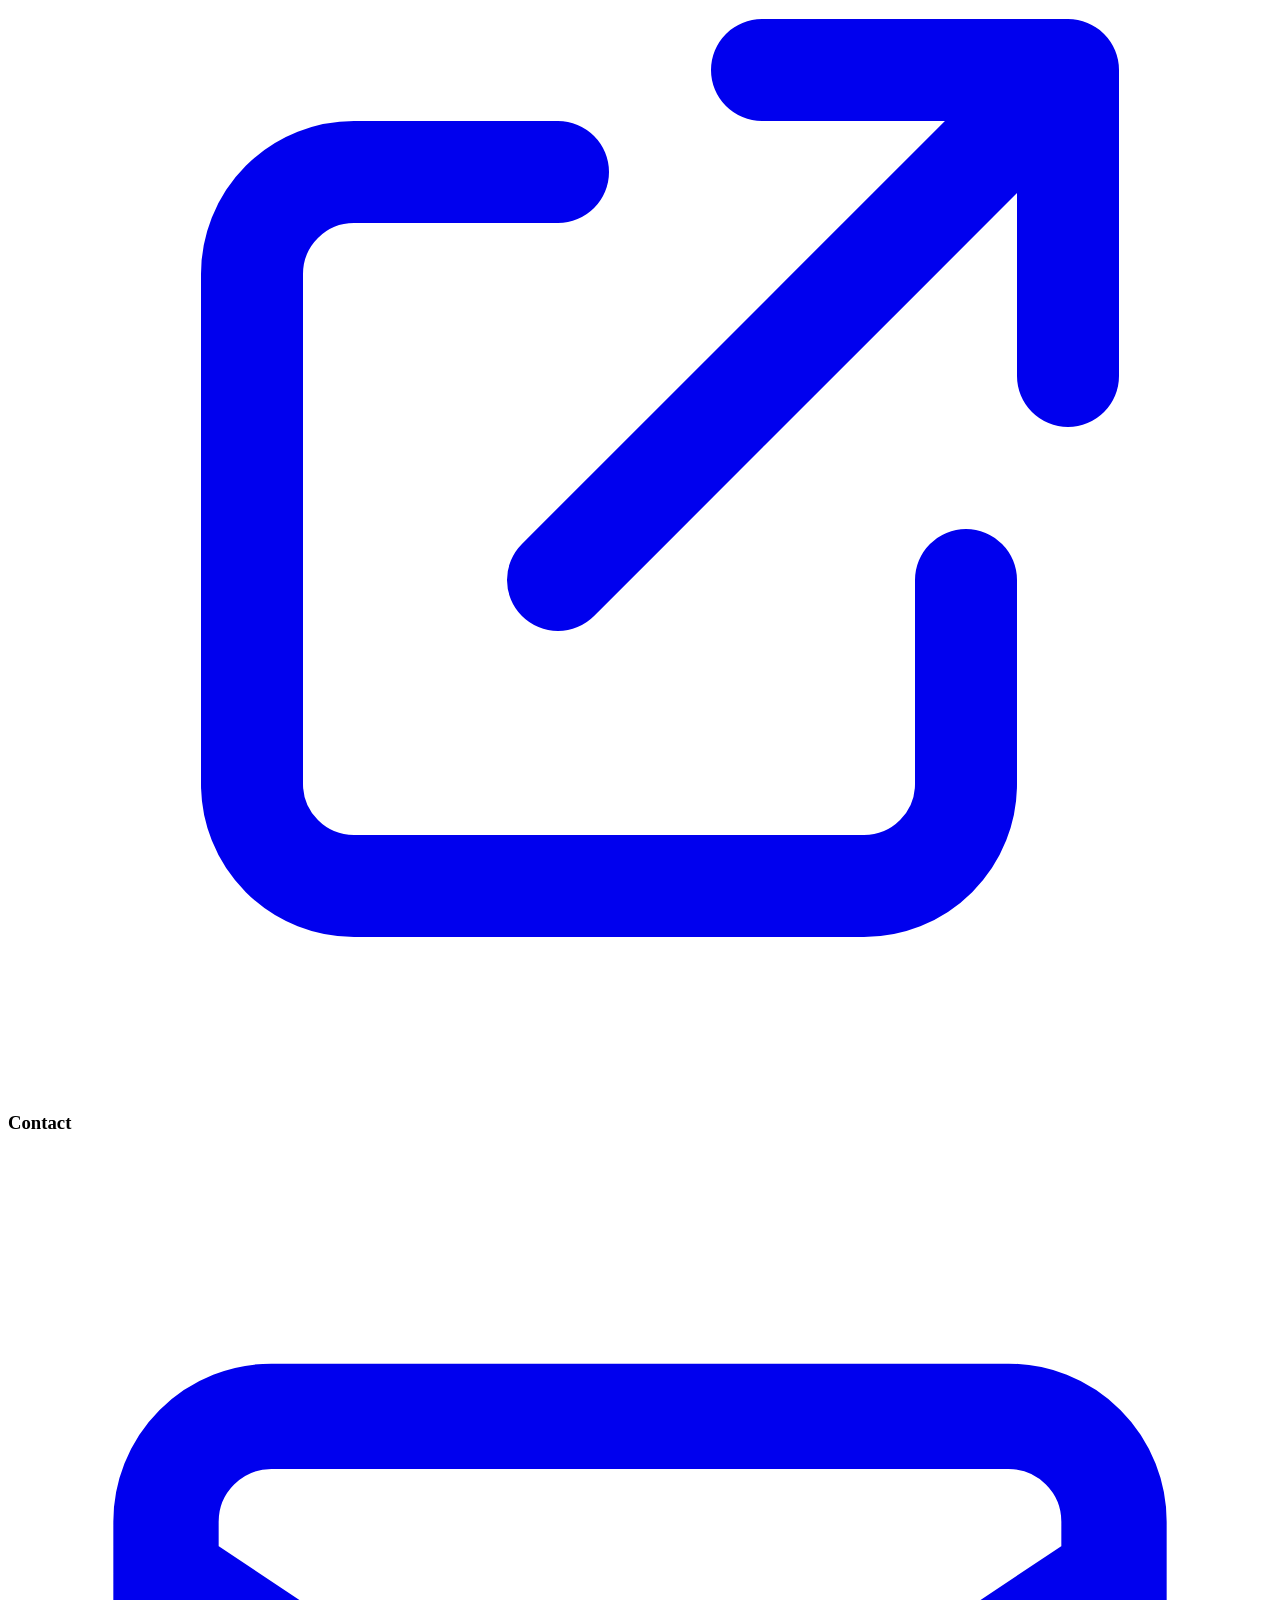
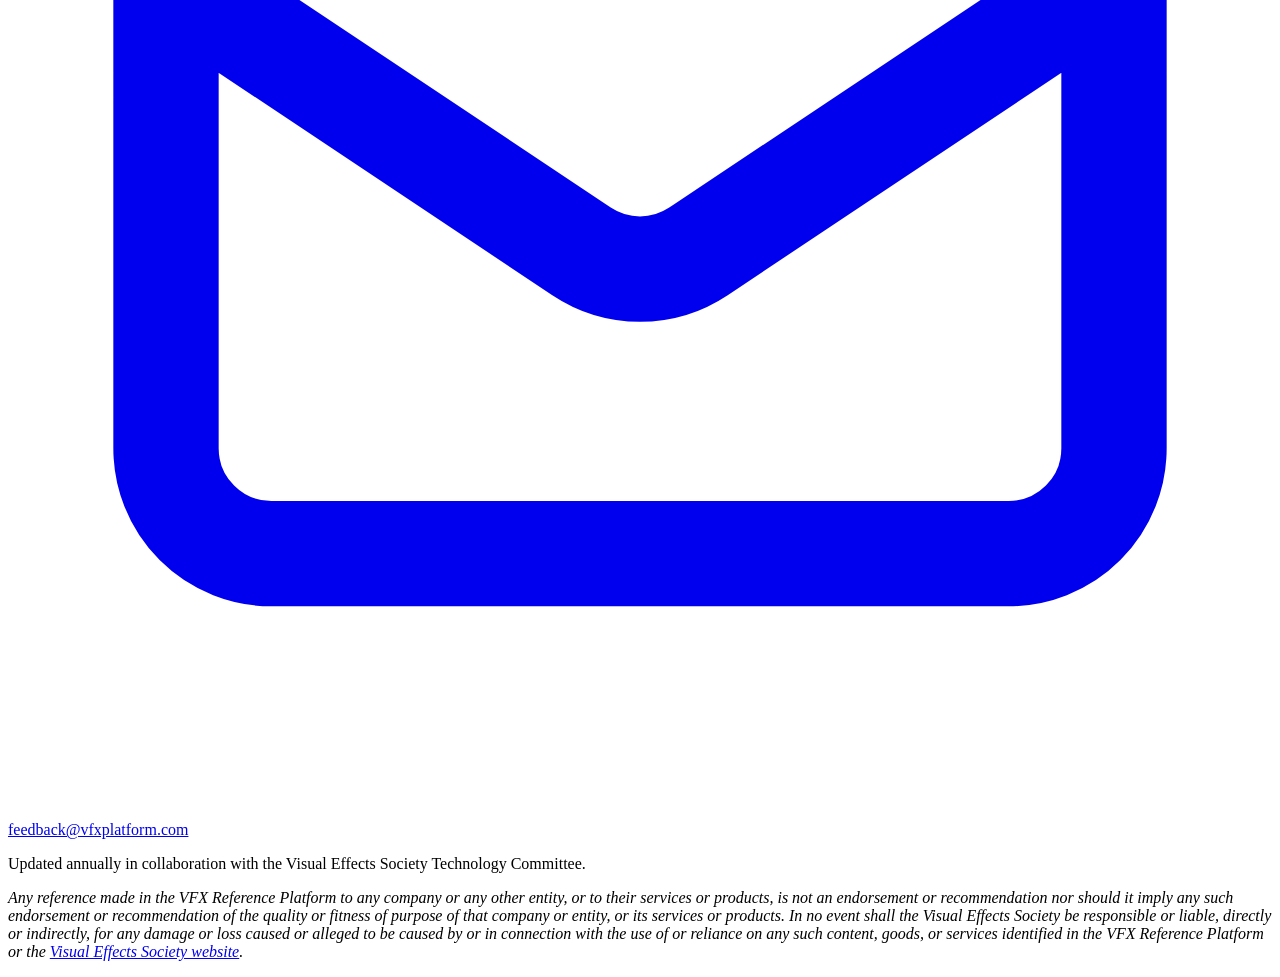
==== commit 6a3da37d: "deploy: vfxplatform/vfxplatform@277d1d0b251e63a07a8053e11ddca3afee1910f7" ====
--- a/about/index.html
+++ b/about/index.html
@@ -188,49 +188,85 @@
 </script>
 
 
-  <main class="flex-1 container mx-auto px-4 py-8 max-w-6xl">
-    <h2 class="text-2xl font-semibold mb-6">About the VFX Reference Platform</h2>
-
-<h3 class="text-xl font-semibold mb-4">Background</h3>
-
-<p class="text-gray-600 dark:text-gray-300 mb-4">
-  The production of visual effects and animation for film requires the use of a number of different software products. In order for these products to work together and share data through commonly understood file formats, they frequently depend on the same set of third-party components. Unfortunately software vendors are often not building with the same versions of these shared components. The result can be significant integration challenges for studios and end users.
-</p>
-
-<p class="text-gray-600 dark:text-gray-300 mb-8">
-  For example, if the versions of <a href="http://python.org" class="text-blue-600 dark:text-blue-400 hover:underline">Python</a> vary then plug-ins written for one software product will not work with another. The same issue can arise with <a href="http://qt.io" class="text-blue-600 dark:text-blue-400 hover:underline">Qt</a> widgets or <a href="https://www.boost.org/" class="text-blue-600 dark:text-blue-400 hover:underline">Boost</a> libraries. Even varying versions of low-level components like the C++ compiler or glibc can result in plug-in incompatibilities or crashes when sharing files.
-</p>
-
-<h3 class="text-xl font-semibold mb-4">Goals</h3>
-
-<p class="text-gray-600 dark:text-gray-300 mb-4">
-  Our main focus is on minimising incompatibilities between different software packages:
-</p>
-
-<ul class="list-disc list-inside mb-8 text-gray-600 dark:text-gray-300 space-y-2">
-  <li>Ease the support burden for integrated pipelines at VFX and animation studios.</li>
-  <li>Make it easier for software vendors to support their products on Linux and other operating systems.</li>
-  <li>Encourage further adoption of Linux by making it less daunting for small to medium studios and end users.</li>
-  <li>Help the industry adopt new technologies more rapidly.</li>
-</ul>
-
-<h3 class="text-xl font-semibold mb-4">Process</h3>
-
-<p class="text-gray-600 dark:text-gray-300 mb-4">
-  Each year a new VFX Reference Platform is published for use by vendors building software for release during that calendar year. Each year the process is as follows:
-</p>
-
-<ul class="list-disc list-inside mb-4 text-gray-600 dark:text-gray-300 space-y-2">
-  <li><strong>January to April</strong> - Research and information gathering.</li>
-  <li><strong>May</strong> - Draft Reference Platform published. The community is invited to provide feedback on the Draft.</li>
-  <li><strong>Late July / August</strong> - Draft discussed at our annual Birds of a Feather meeting at SIGGRAPH and User Group meeting.</li>
-  <li><strong>September 1st</strong> - Final version of the Reference Platform published.</li>
-  <li><strong>November</strong> - Late changes occasionally permitted if required to pick up late releases from upstream dependencies, and where there is consensus within the community.</li>
-</ul>
-
-<p class="text-gray-600 dark:text-gray-300">
-  Latest news and discussion is available on the mailing list: <a href="https://groups.google.com/g/vfx-platform-discuss" class="text-blue-600 dark:text-blue-400 hover:underline">vfx-platform-discuss</a>.
-</p>
+  <main class="flex-1">
+    <!-- Hero Section -->
+<section class="bg-gray-50 dark:bg-gray-800/50 border-b border-gray-200 dark:border-gray-700">
+  <div class="container mx-auto px-4 max-w-6xl">
+    <div class="py-12 md:py-16">
+      <div class="max-w-3xl mx-auto text-center">
+        <h1 class="text-4xl md:text-5xl font-bold tracking-tight mb-4">
+          About the VFX Reference Platform
+        </h1>
+        <p class="text-lg text-gray-600 dark:text-gray-300 leading-relaxed">
+          Minimising incompatibilities between different software packages used in VFX and animation production.
+        </p>
+      </div>
+    </div>
+  </div>
+</section>
+
+<!-- Background -->
+<section class="container mx-auto px-4 max-w-6xl py-12">
+  <div class="section-heading">
+    <h2>Background</h2>
+  </div>
+
+  <p class="text-gray-600 dark:text-gray-300 mb-4">
+    The production of visual effects and animation for film requires the use of a number of different software products. In order for these products to work together and share data through commonly understood file formats, they frequently depend on the same set of third-party components. Unfortunately software vendors are often not building with the same versions of these shared components. The result can be significant integration challenges for studios and end users.
+  </p>
+
+  <p class="text-gray-600 dark:text-gray-300">
+    For example, if the versions of <a href="http://python.org" class="text-blue-600 dark:text-blue-400 hover:underline">Python</a> vary then plug-ins written for one software product will not work with another. The same issue can arise with <a href="http://qt.io" class="text-blue-600 dark:text-blue-400 hover:underline">Qt</a> widgets or <a href="https://www.boost.org/" class="text-blue-600 dark:text-blue-400 hover:underline">Boost</a> libraries. Even varying versions of low-level components like the C++ compiler or glibc can result in plug-in incompatibilities or crashes when sharing files.
+  </p>
+</section>
+
+<!-- Goals -->
+<section class="container mx-auto px-4 max-w-6xl pt-4 pb-12">
+  <div class="section-heading">
+    <h2>Goals</h2>
+  </div>
+
+  <p class="text-gray-600 dark:text-gray-300 mb-4">
+    Our main focus is on minimising incompatibilities between different software packages:
+  </p>
+
+  <ul class="list-disc list-inside text-gray-600 dark:text-gray-300 space-y-2">
+    <li>Ease the support burden for integrated pipelines at VFX and animation studios.</li>
+    <li>Make it easier for software vendors to support their products on Linux and other operating systems.</li>
+    <li>Encourage further adoption of Linux by making it less daunting for small to medium studios and end users.</li>
+    <li>Help the industry adopt new technologies more rapidly.</li>
+  </ul>
+</section>
+
+<!-- Process -->
+<section class="container mx-auto px-4 max-w-6xl pt-4 pb-12">
+  <div class="section-heading">
+    <h2>Process</h2>
+  </div>
+
+  <p class="text-gray-600 dark:text-gray-300 mb-4">
+    Each year a new VFX Reference Platform is published for use by vendors building software for release during that calendar year. Each year the process is as follows:
+  </p>
+
+  <ul class="list-disc list-inside text-gray-600 dark:text-gray-300 space-y-2 mb-6">
+    <li><strong>January to April</strong> - Research and information gathering.</li>
+    <li><strong>May</strong> - Draft Reference Platform published. The community is invited to provide feedback on the Draft.</li>
+    <li><strong>Late July / August</strong> - Draft discussed at our annual Birds of a Feather meeting at SIGGRAPH and User Group meeting.</li>
+    <li><strong>September 1st</strong> - Final version of the Reference Platform published.</li>
+    <li><strong>November</strong> - Late changes occasionally permitted if required to pick up late releases from upstream dependencies, and where there is consensus within the community.</li>
+  </ul>
+
+  <div class="info-box">
+    <div class="flex gap-3">
+      <svg class="w-5 h-5 text-blue-600 dark:text-blue-400 flex-shrink-0 mt-0.5" fill="none" stroke="currentColor" viewBox="0 0 24 24">
+        <path stroke-linecap="round" stroke-linejoin="round" stroke-width="2" d="M13 16h-1v-4h-1m1-4h.01M21 12a9 9 0 11-18 0 9 9 0 0118 0z"/>
+      </svg>
+      <p class="text-sm text-gray-700 dark:text-gray-200">
+        Latest news and discussion is available on the mailing list: <a href="https://groups.google.com/g/vfx-platform-discuss" class="text-blue-600 dark:text-blue-400 hover:underline">vfx-platform-discuss</a>.
+      </p>
+    </div>
+  </div>
+</section>
 
   </main>
 
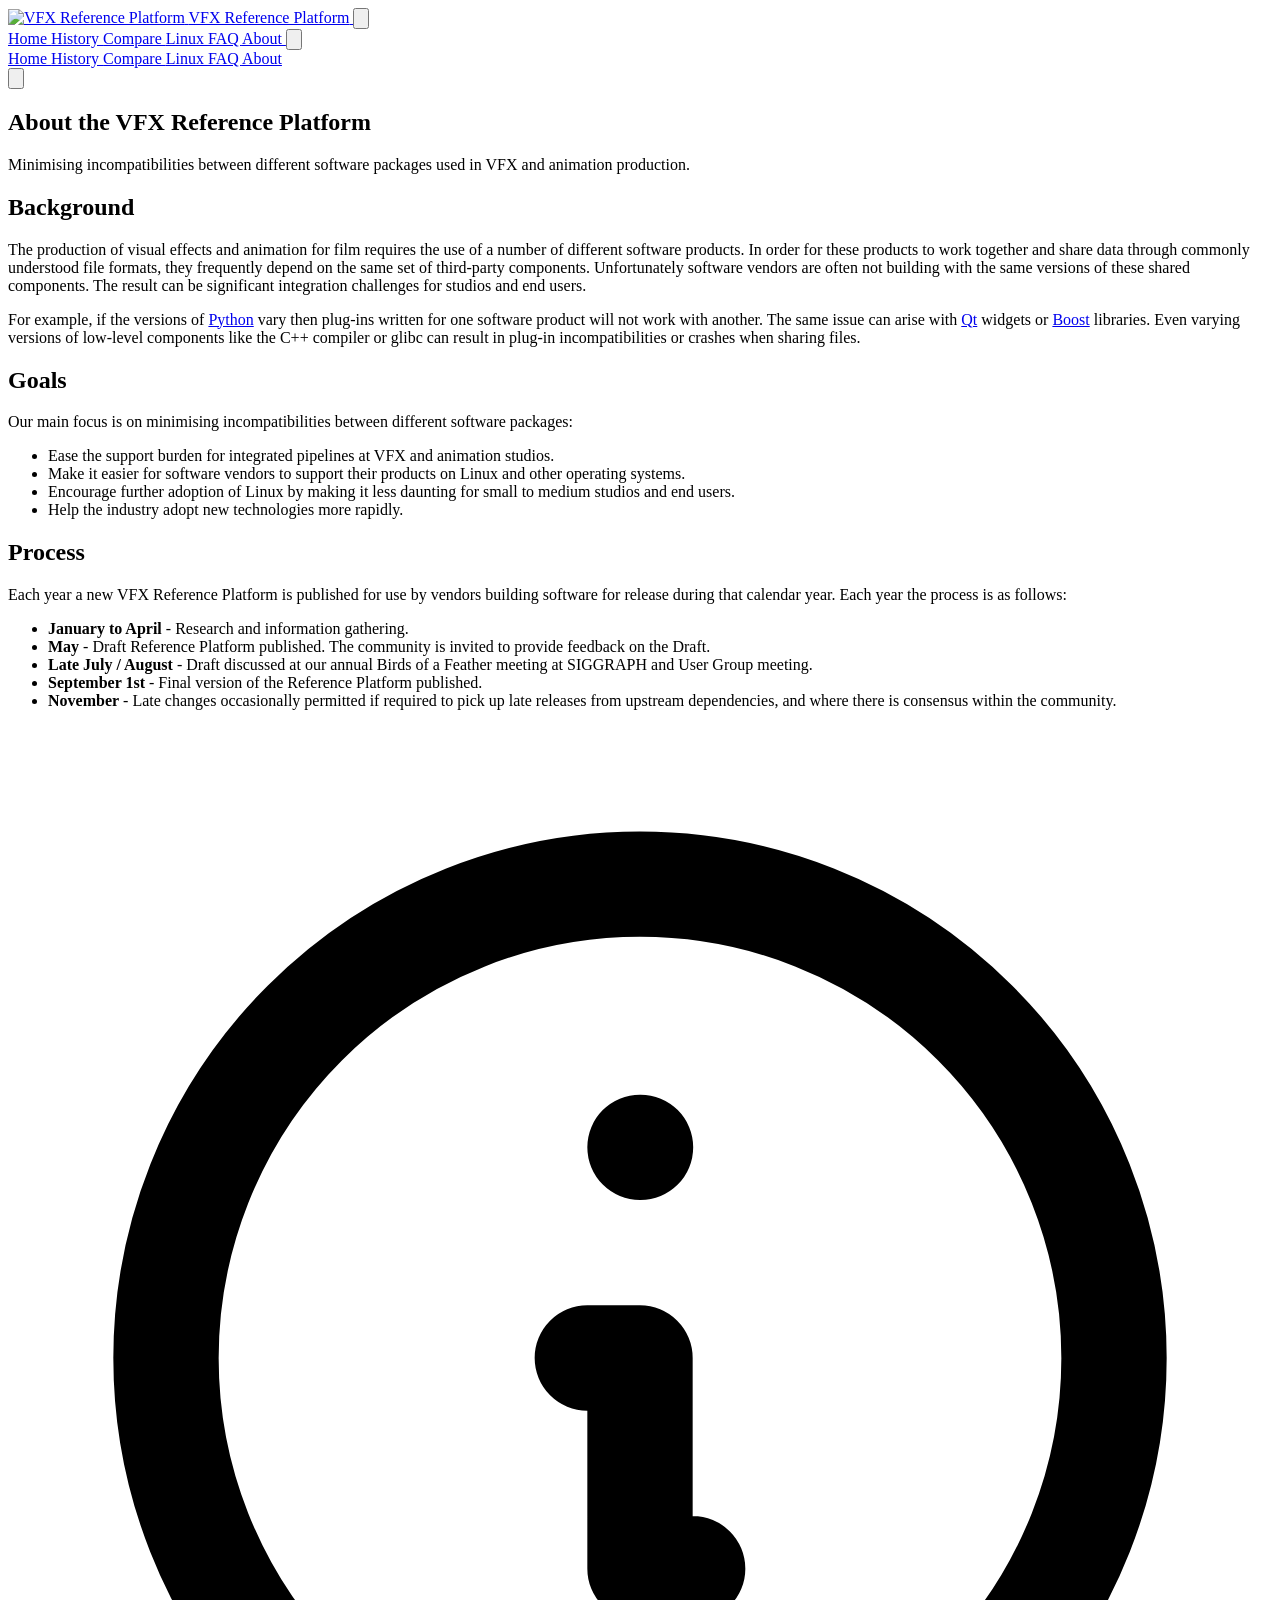
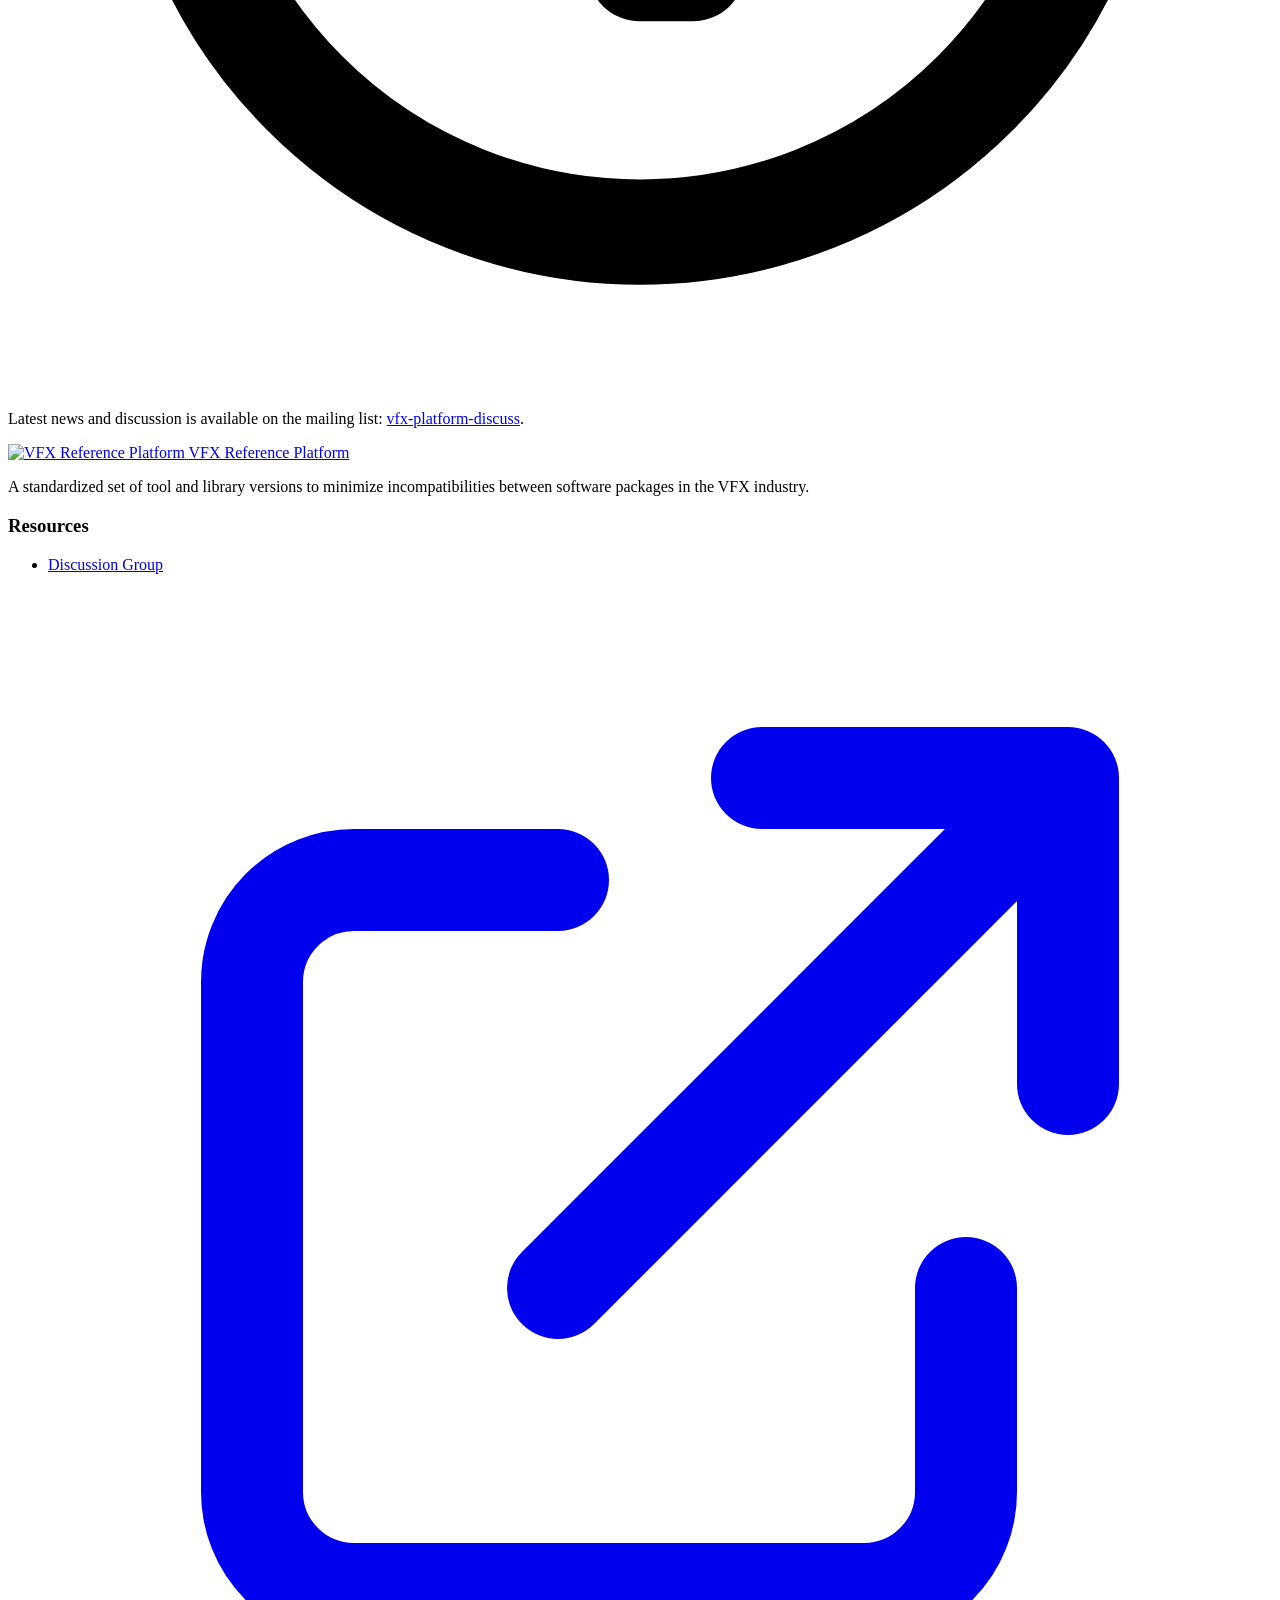
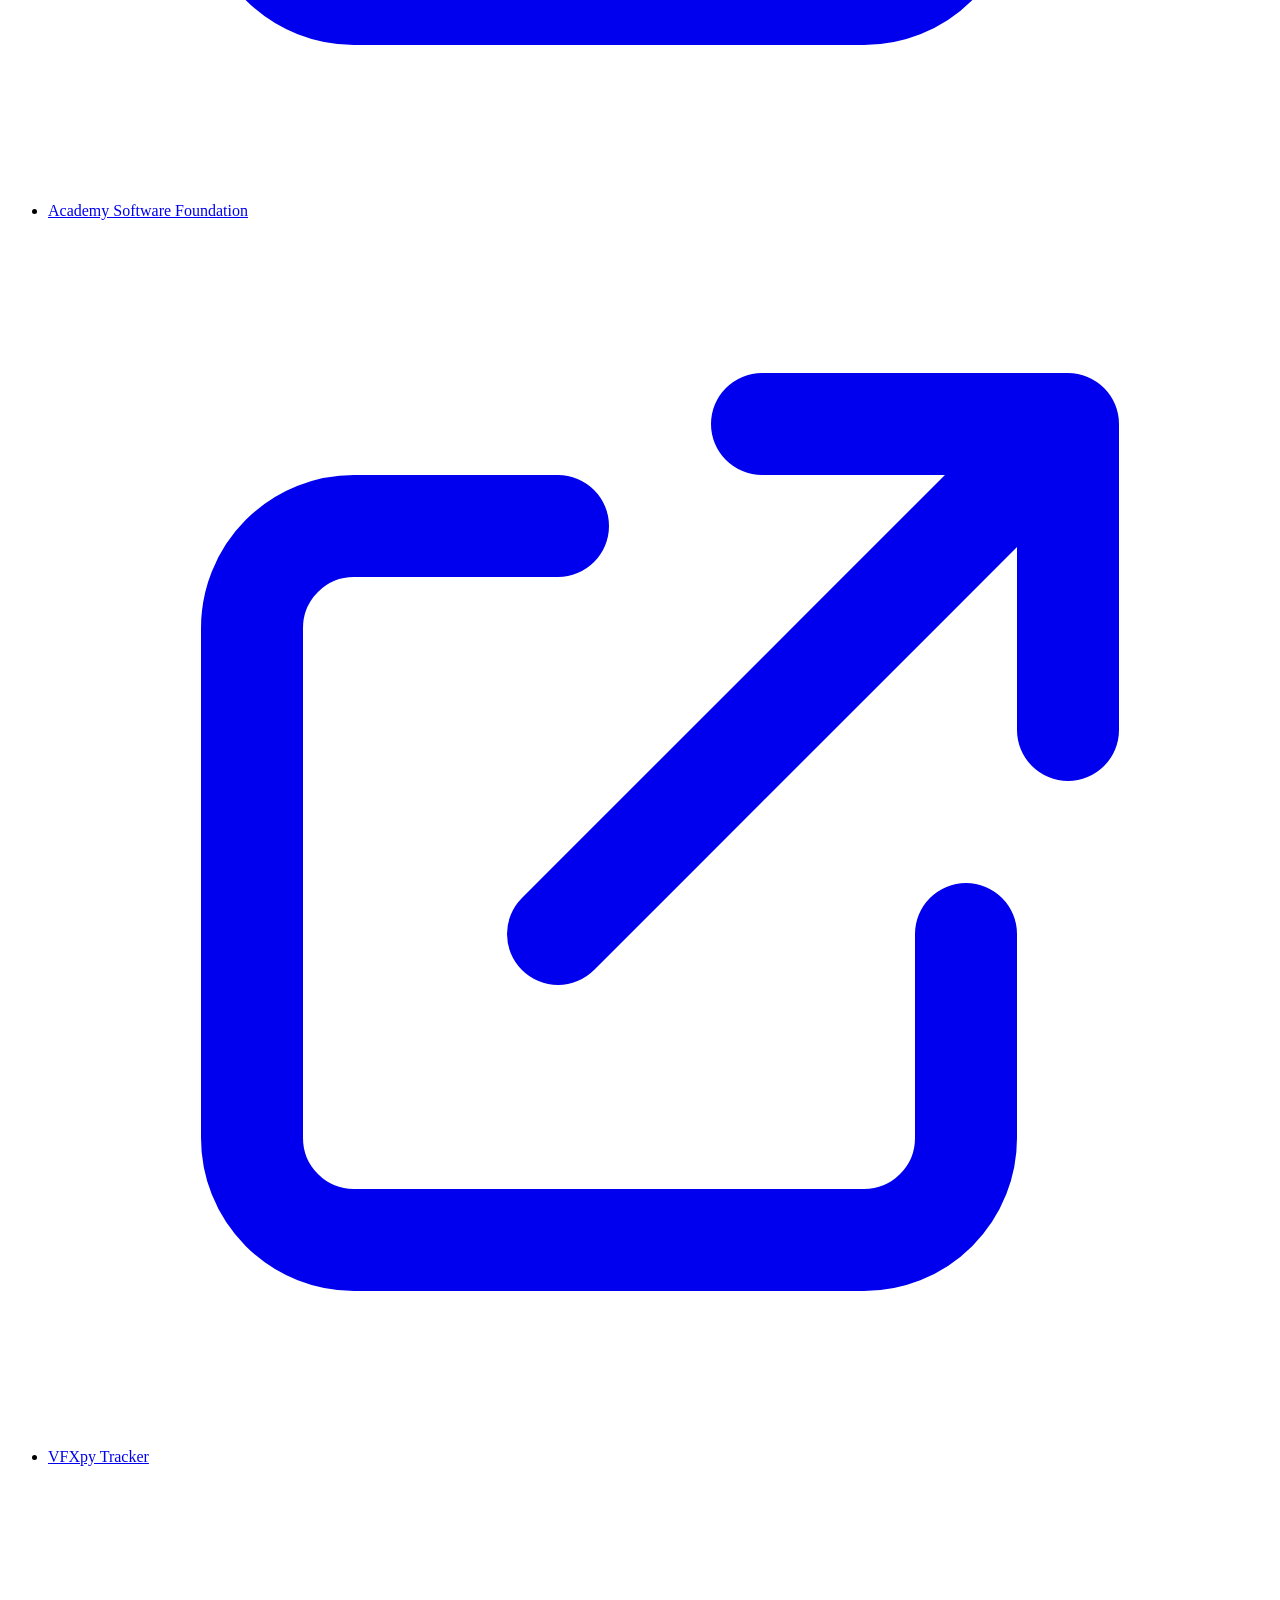
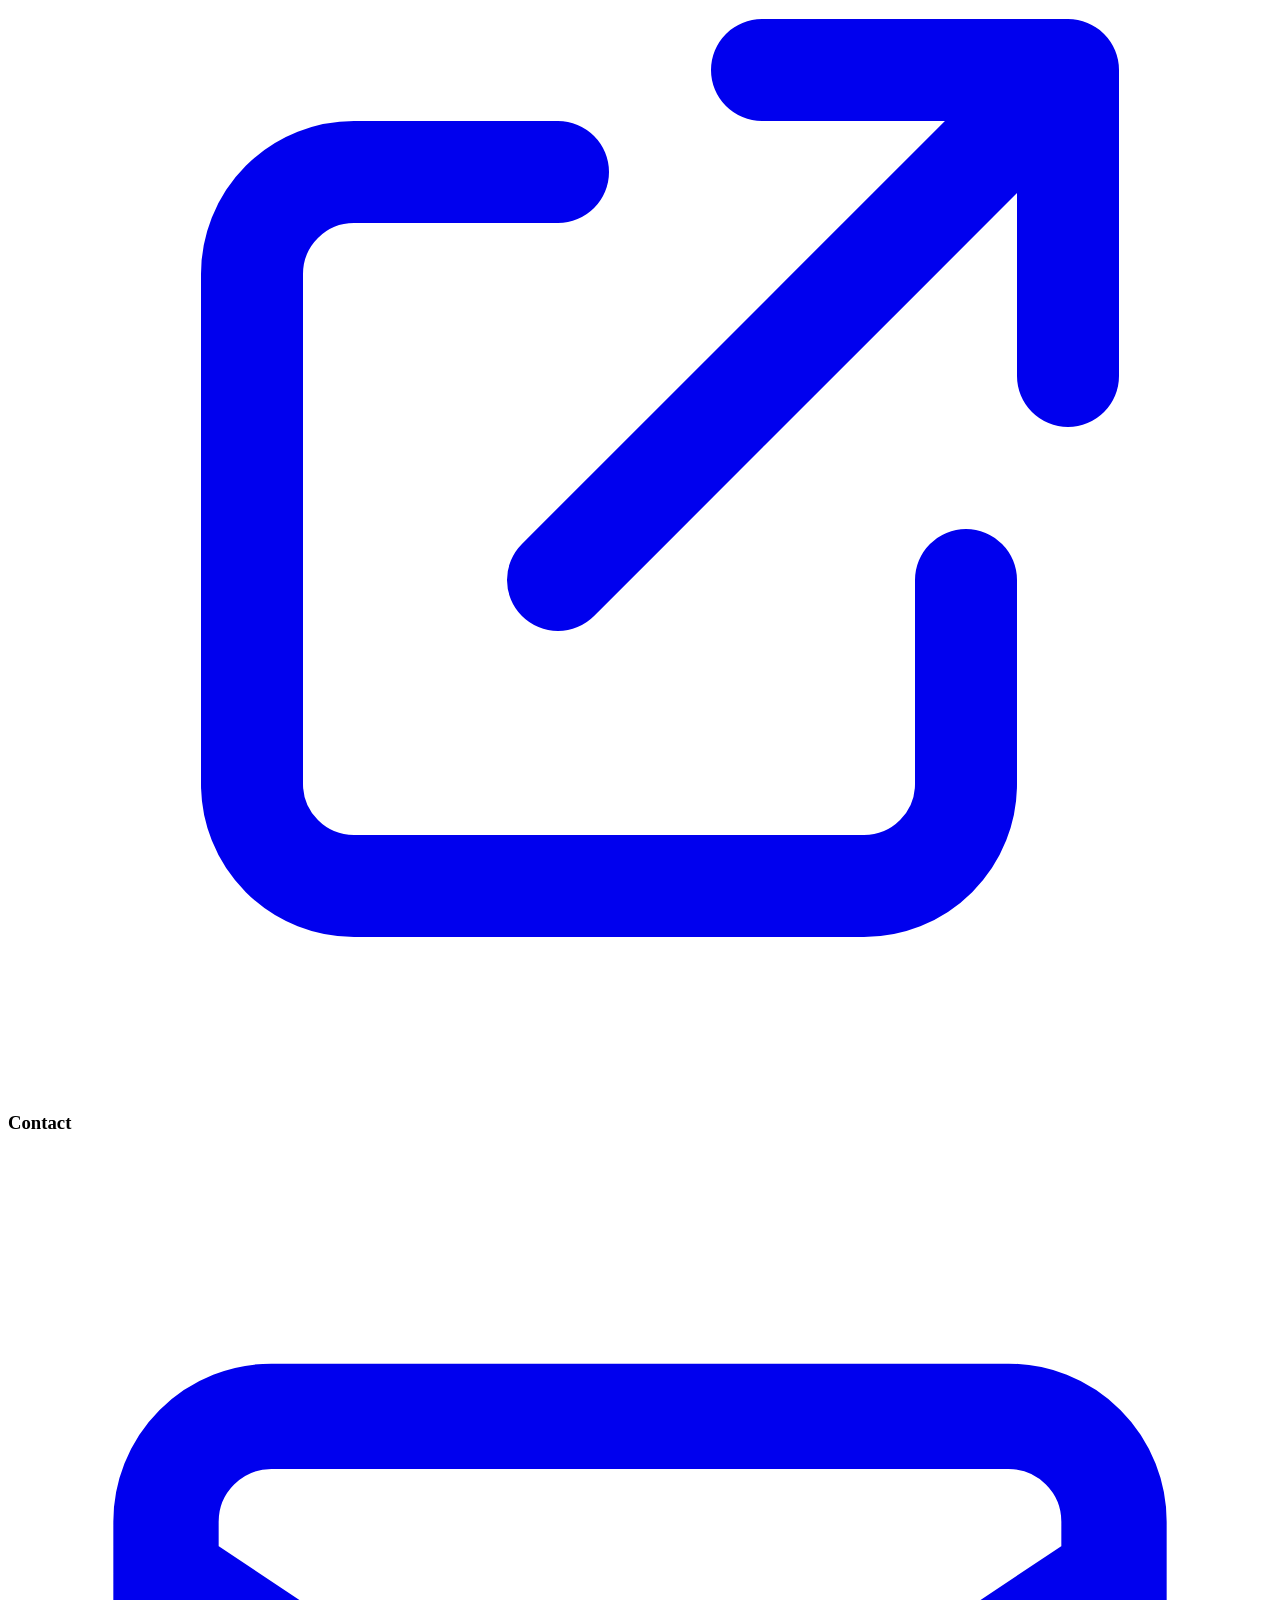
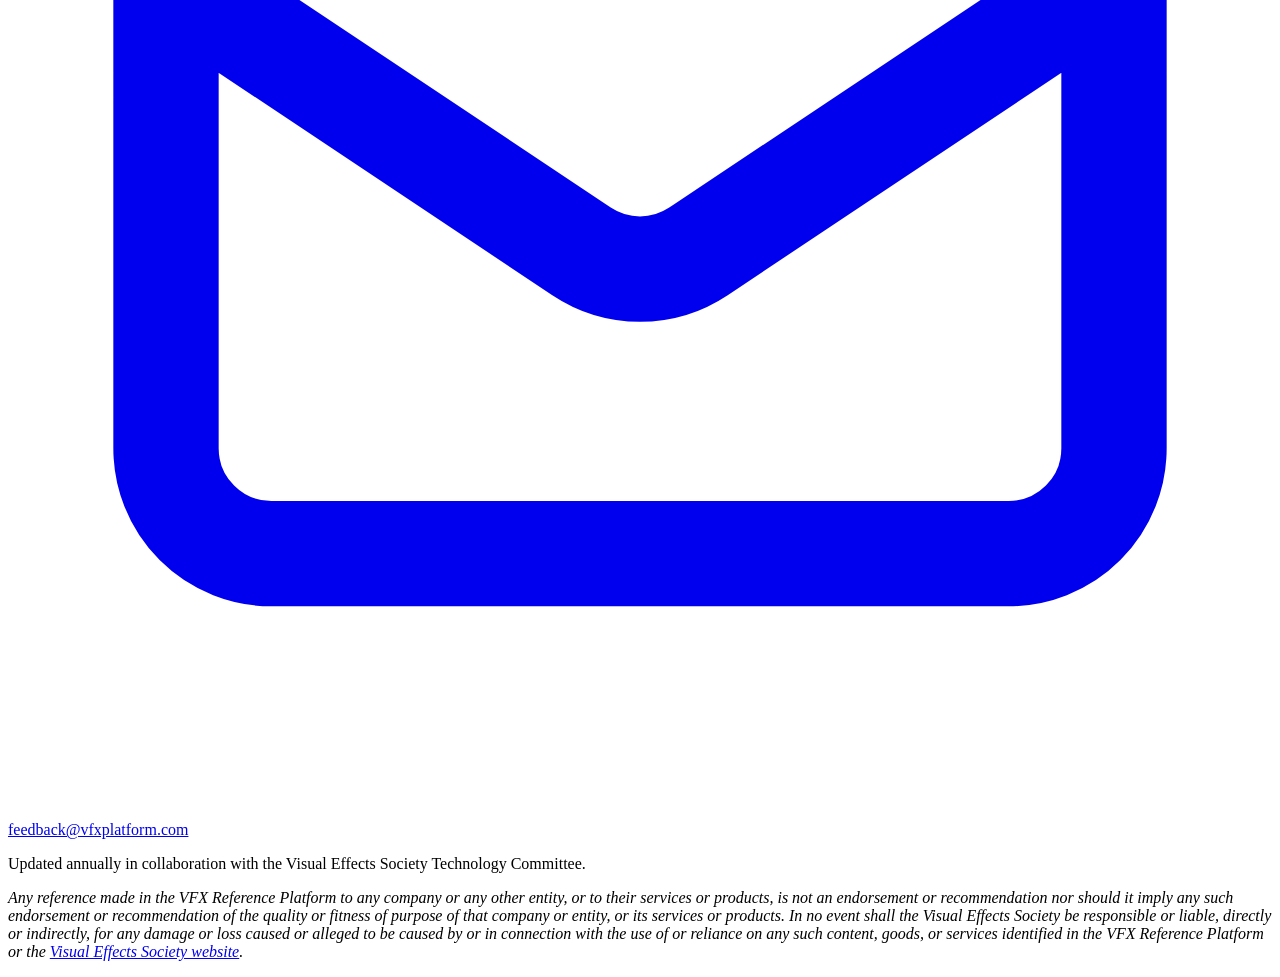
==== commit a49e6bd9: "deploy: vfxplatform/vfxplatform@9c8cec04e1ad48408af970f08722350458f6f904" ====
--- a/about/index.html
+++ b/about/index.html
@@ -111,11 +111,6 @@
           About
         </a>
         
-        <a href="/vfxplatform-staging/contact/"
-           class="px-3 py-2 text-sm rounded-md transition-colors text-gray-600 dark:text-gray-300 hover:text-gray-900 dark:hover:text-white">
-          Contact
-        </a>
-        
 
         <button
   id="dark-mode-toggle"
@@ -156,10 +151,6 @@
       
       <a href="/vfxplatform-staging/about/" class="block px-3 py-2 text-gray-600 dark:text-gray-300 hover:text-gray-900 dark:hover:text-white hover:bg-gray-50 dark:hover:bg-gray-800 rounded-md">
         About
-      </a>
-      
-      <a href="/vfxplatform-staging/contact/" class="block px-3 py-2 text-gray-600 dark:text-gray-300 hover:text-gray-900 dark:hover:text-white hover:bg-gray-50 dark:hover:bg-gray-800 rounded-md">
-        Contact
       </a>
       
       <div class="px-3 py-2">
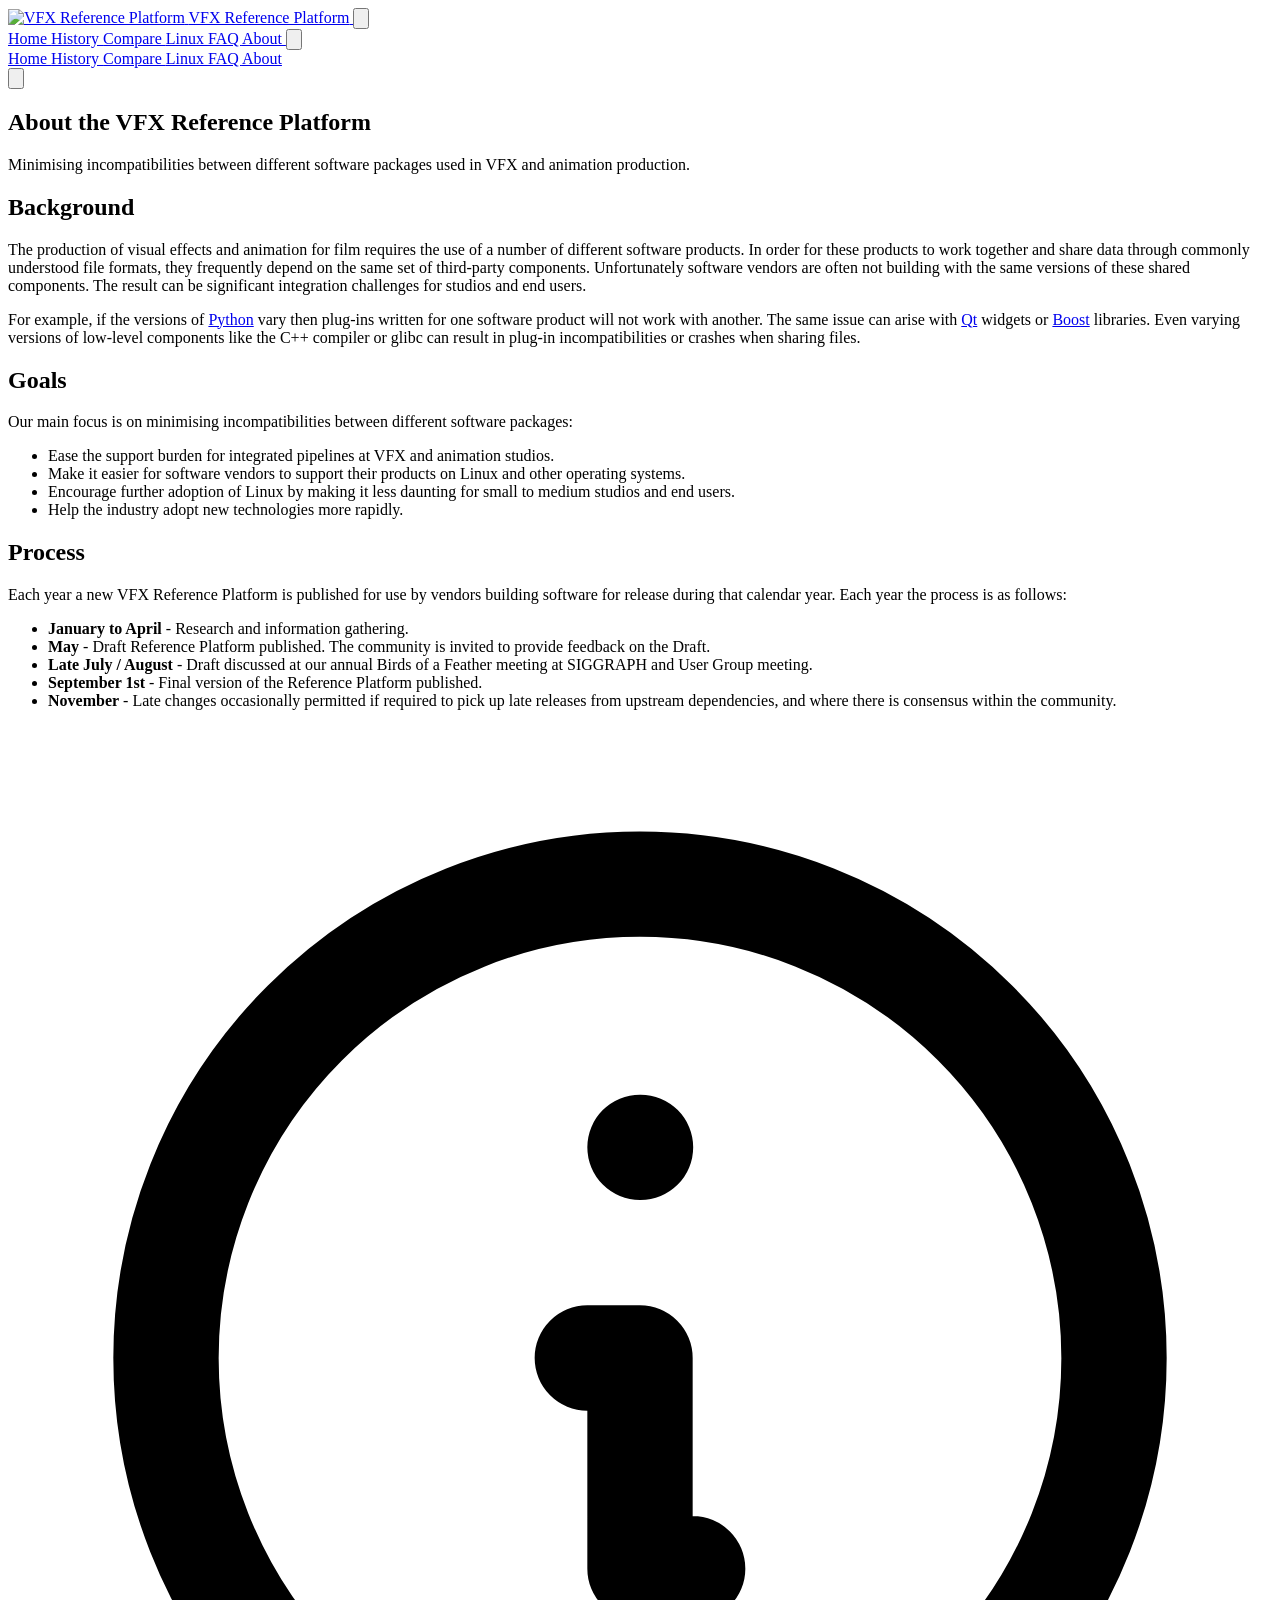
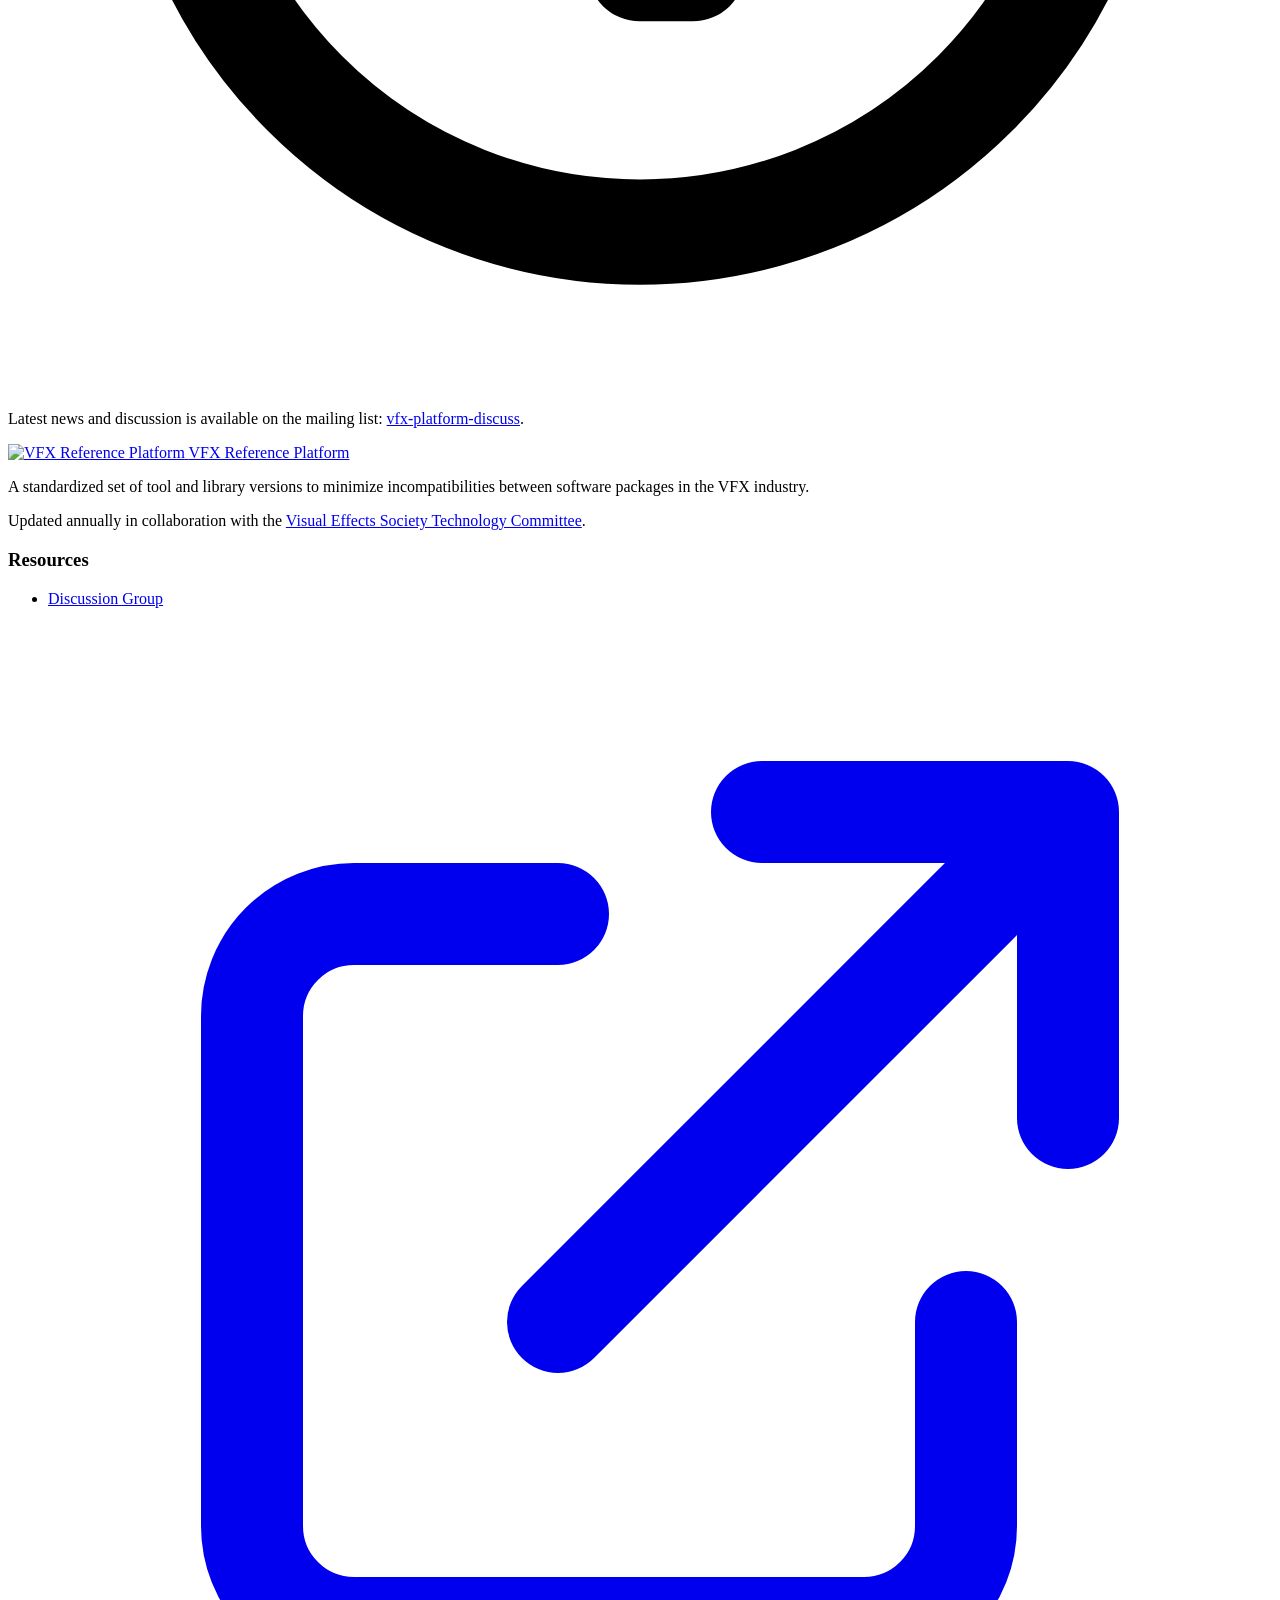
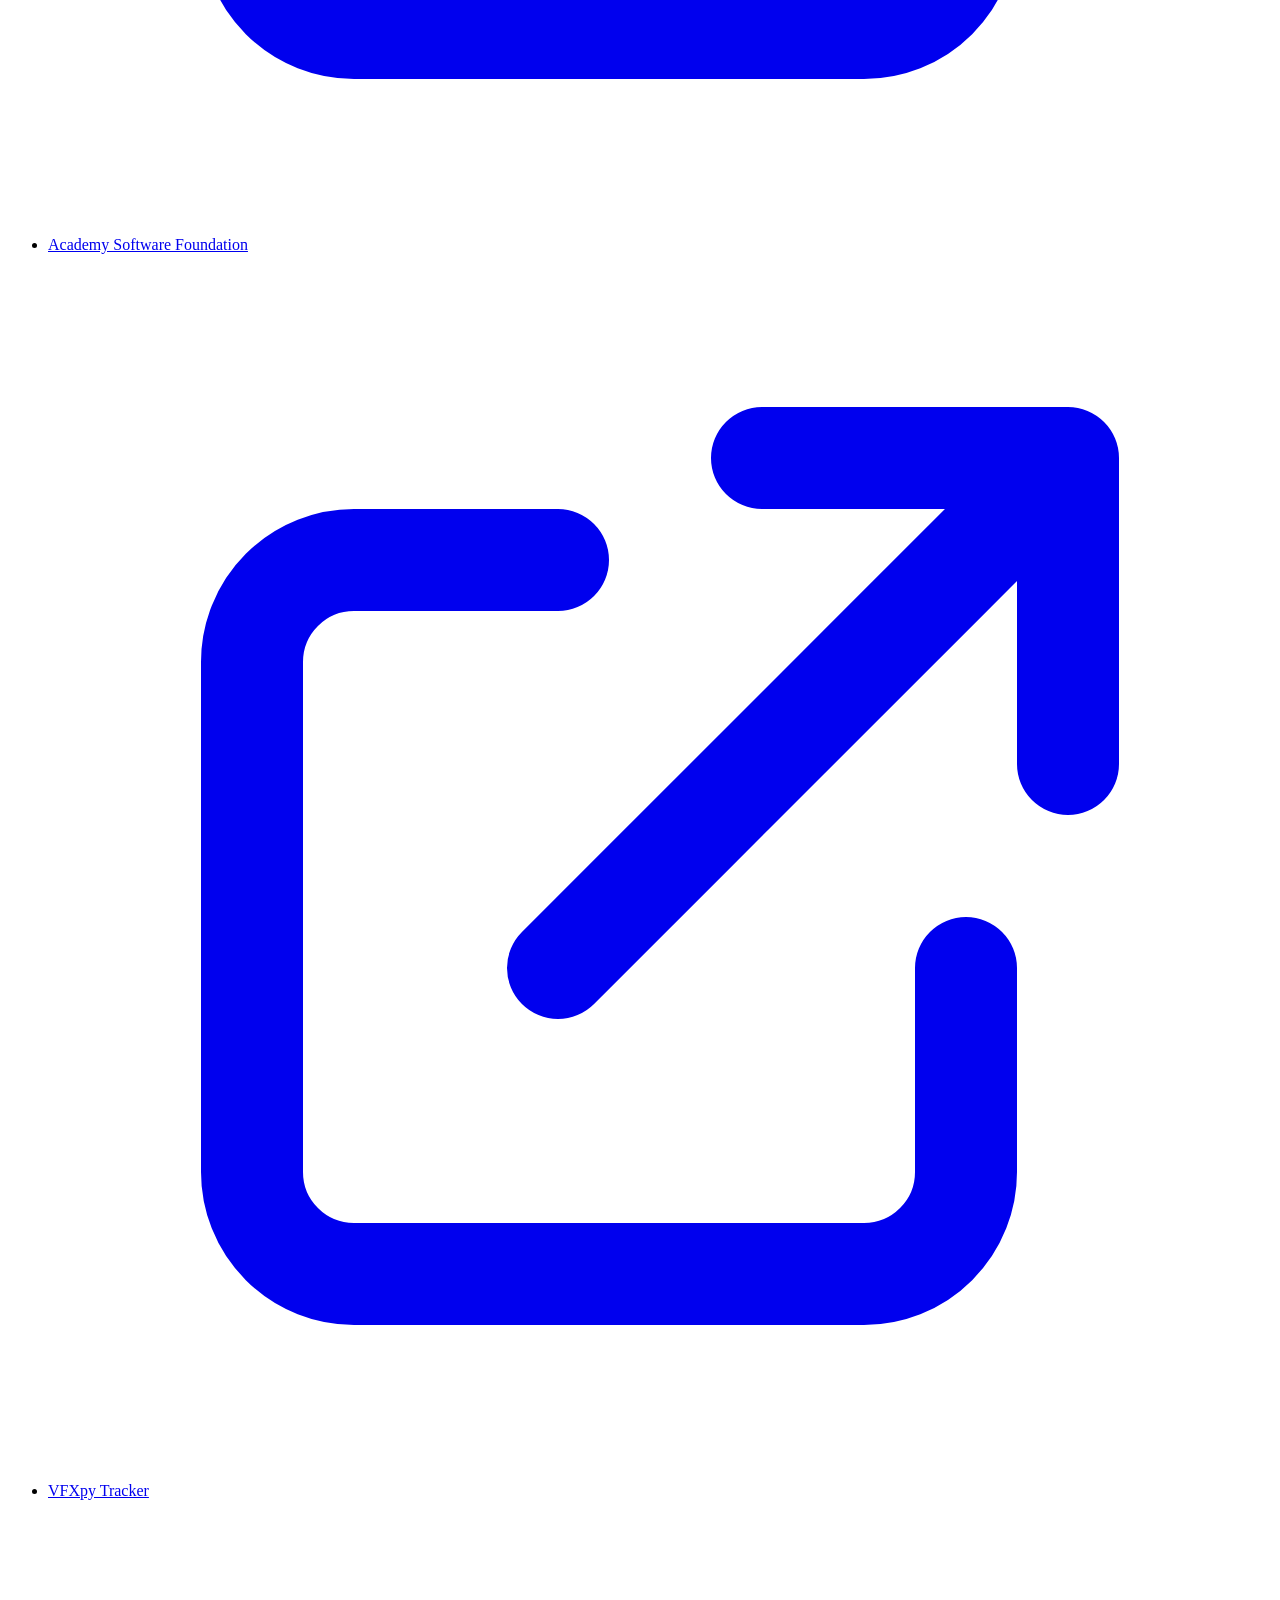
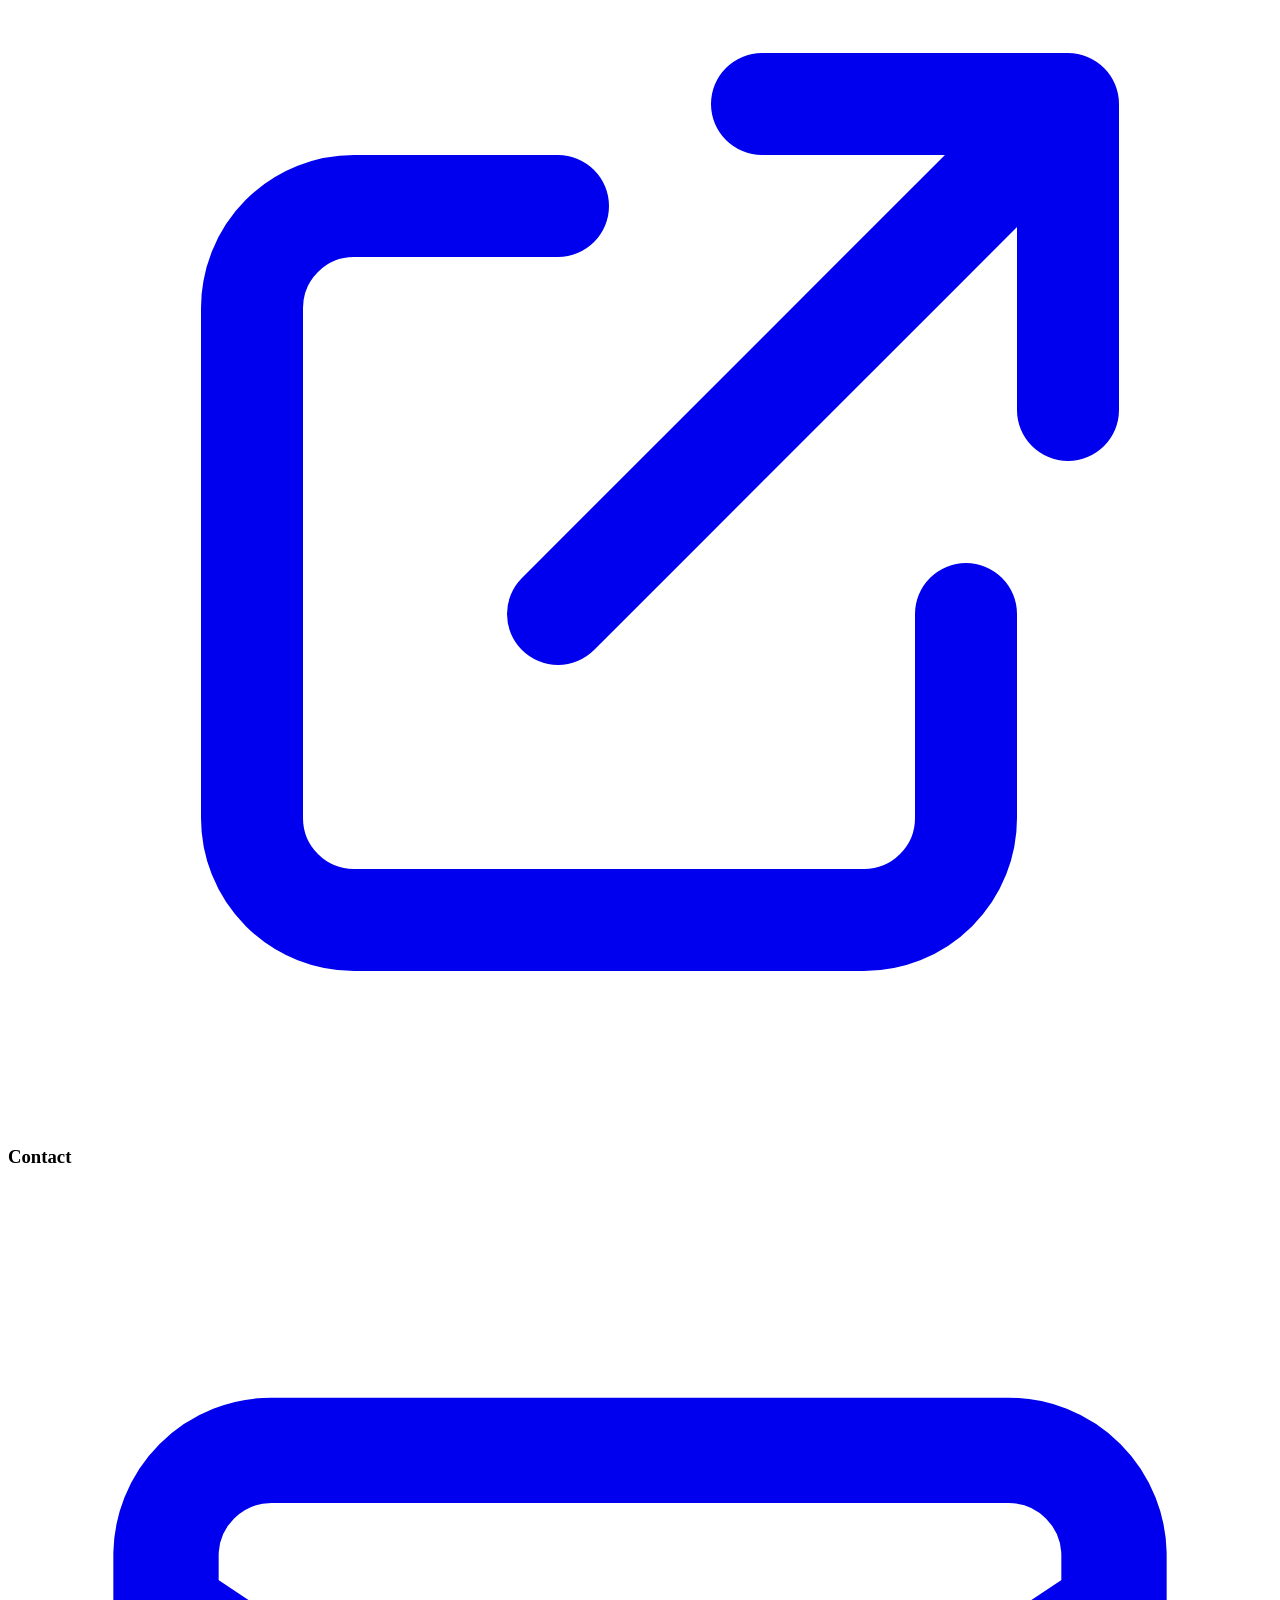
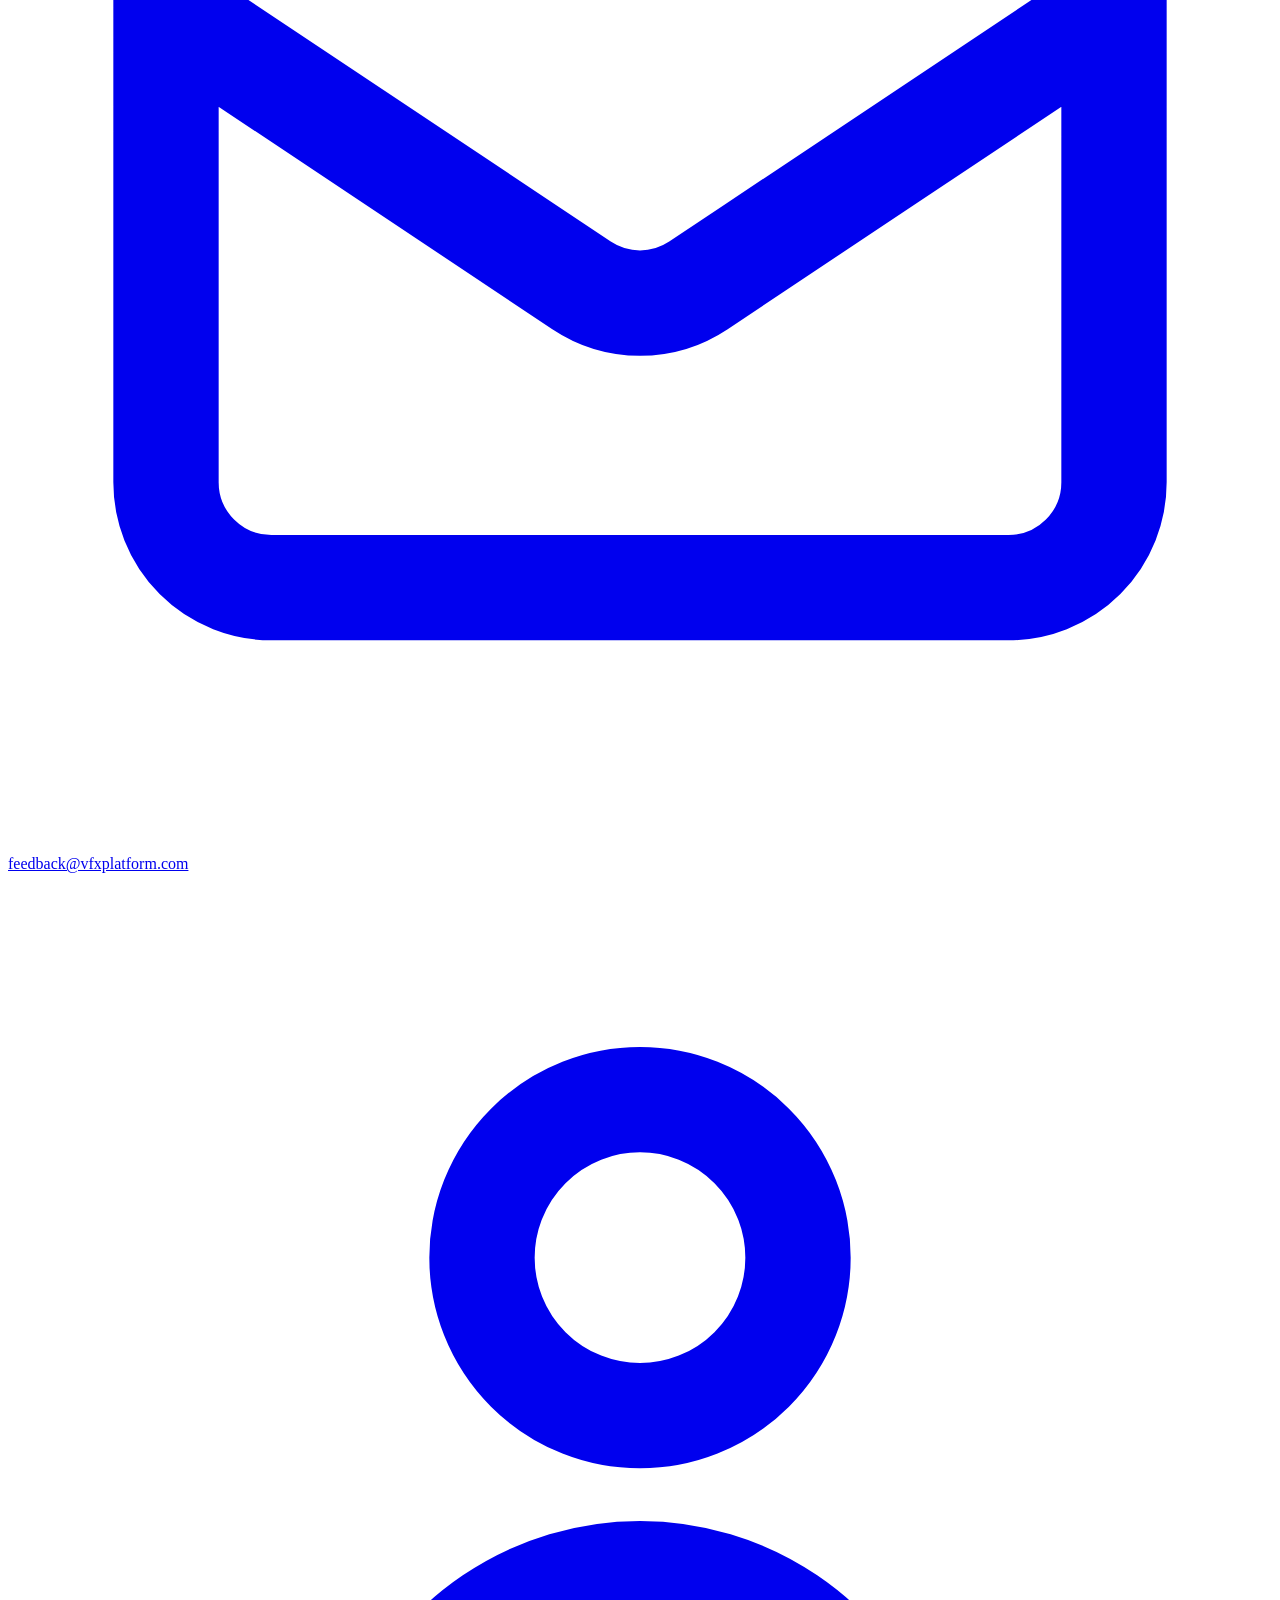
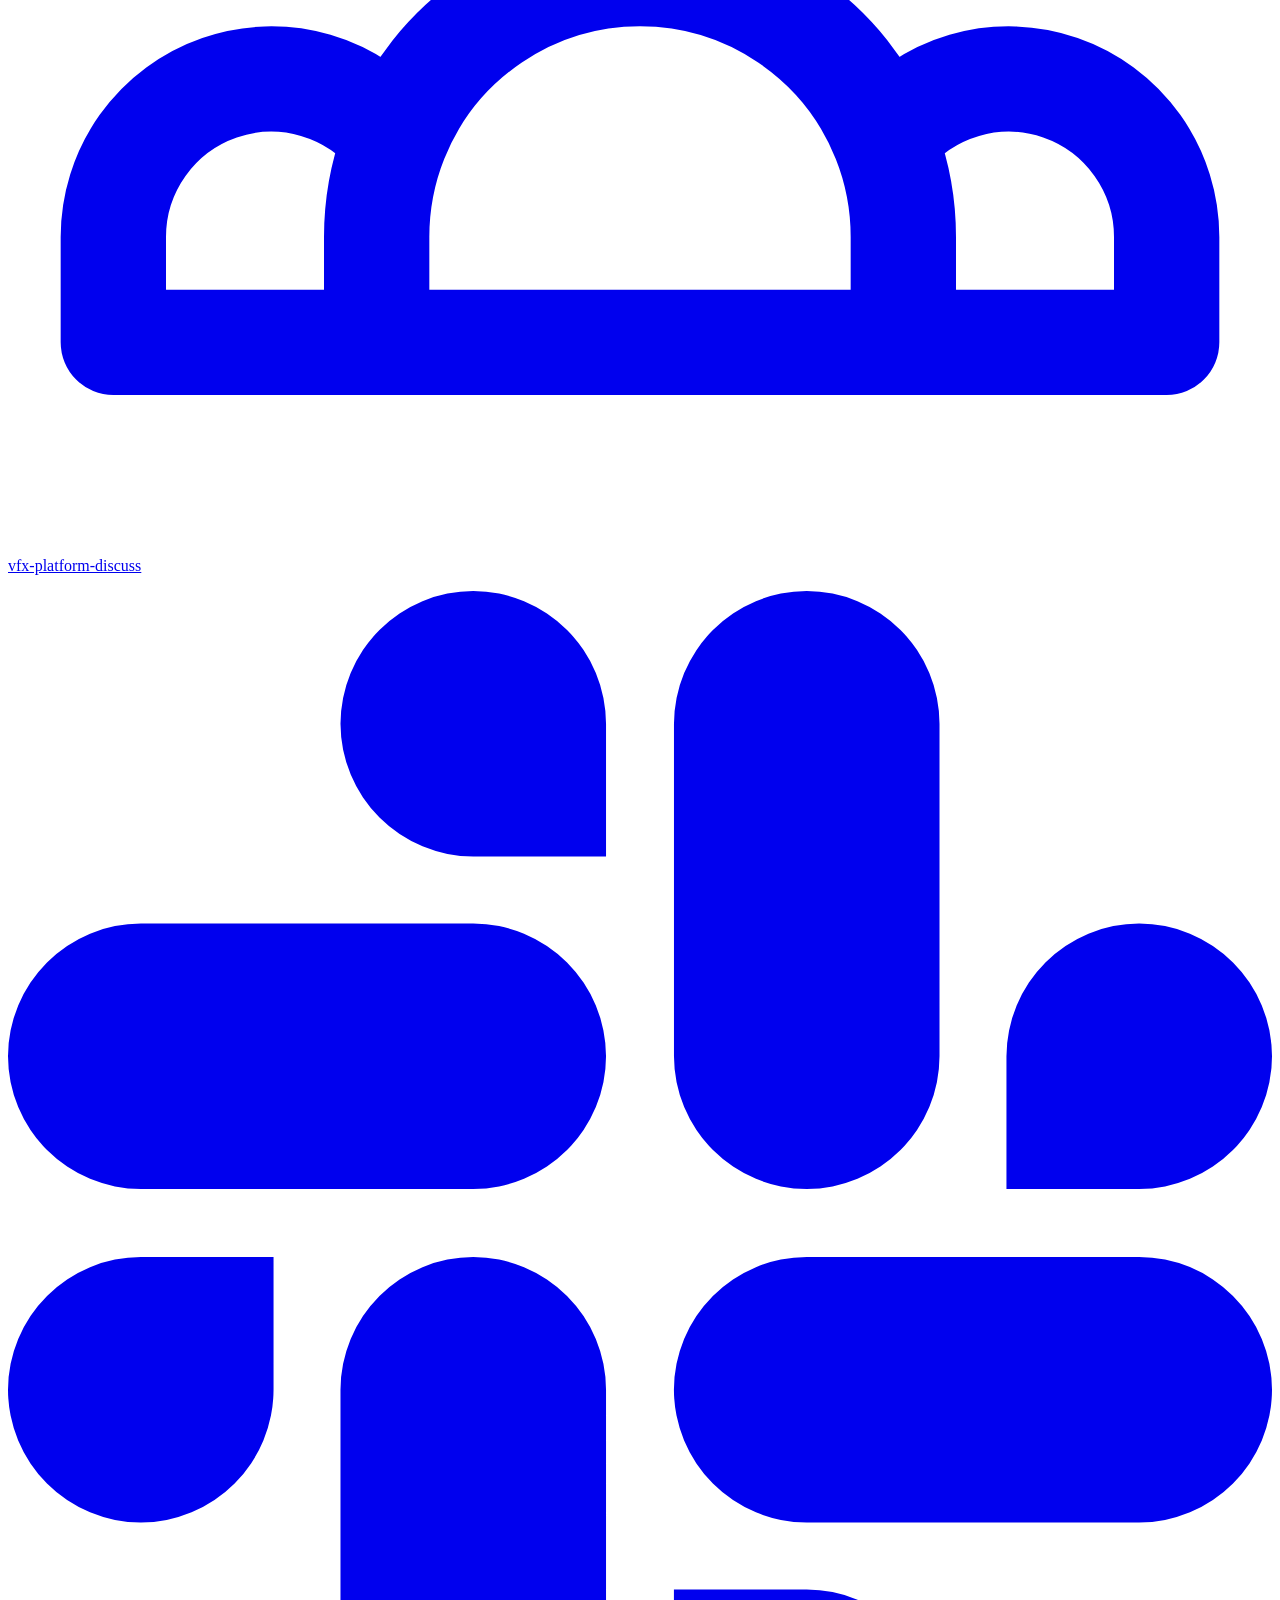
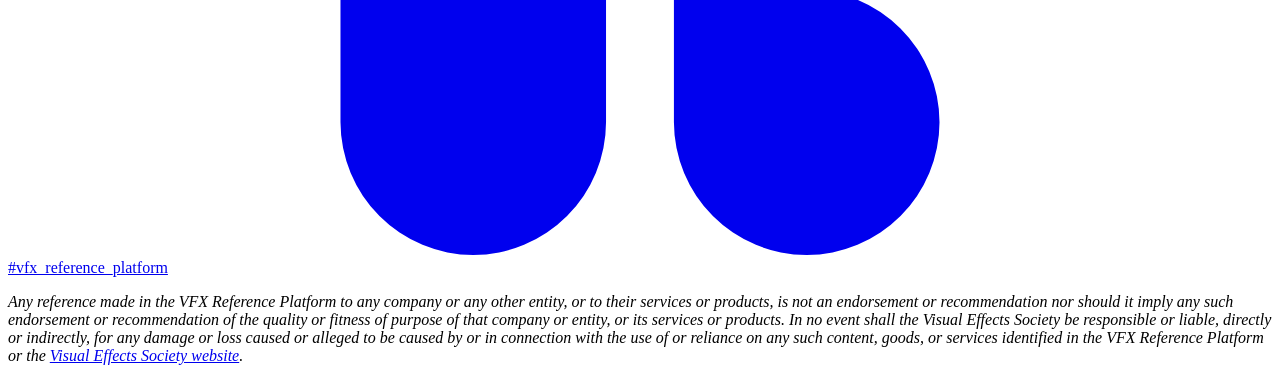
==== commit 13929b08: "deploy: vfxplatform/vfxplatform@1e7356515f38de51d82f9e2ba483fb4f14ac7c31" ====
--- a/about/index.html
+++ b/about/index.html
@@ -67,7 +67,7 @@
   <div class="container mx-auto px-4 max-w-6xl">
     <div class="flex items-center justify-between h-16">
       <a href="/vfxplatform-staging/" class="flex items-center gap-2 text-gray-900 dark:text-white font-semibold text-lg hover:text-gray-600 dark:hover:text-gray-300 transition-colors">
-        <img src="/vfxplatform-staging/assets/images/logo_optimized.svg" alt="VFX Reference Platform" style="height: 2.5rem; width: auto;" class="flex-shrink-0">
+        <img src="/vfxplatform-staging/assets/images/logo_optimized.svg" alt="VFX Reference Platform" class="h-10 w-auto flex-shrink-0">
         <span>VFX Reference Platform</span>
       </a>
 
@@ -173,7 +173,7 @@
 <script>
   document.getElementById('mobile-menu-btn').addEventListener('click', function() {
     document.getElementById('mobile-menu').classList.toggle('hidden');
-    var expanded = this.getAttribute('aria-expanded') === 'true';
+    const expanded = this.getAttribute('aria-expanded') === 'true';
     this.setAttribute('aria-expanded', !expanded);
   });
 </script>
@@ -212,7 +212,7 @@
 </section>
 
 <!-- Goals -->
-<section class="container mx-auto px-4 max-w-6xl pt-4 pb-12">
+<section class="container mx-auto px-4 max-w-6xl py-12">
   <div class="section-heading">
     <h2>Goals</h2>
   </div>
@@ -230,7 +230,7 @@
 </section>
 
 <!-- Process -->
-<section class="container mx-auto px-4 max-w-6xl pt-4 pb-12">
+<section class="container mx-auto px-4 max-w-6xl py-12">
   <div class="section-heading">
     <h2>Process</h2>
   </div>
@@ -267,11 +267,14 @@
       <!-- About column -->
       <div>
         <a href="/vfxplatform-staging/" class="flex items-center gap-2 text-white font-semibold text-lg mb-3">
-          <img src="/vfxplatform-staging/assets/images/logo_optimized.svg" alt="VFX Reference Platform" style="height: 2.25rem; width: auto;" class="flex-shrink-0">
+          <img src="/vfxplatform-staging/assets/images/logo_optimized.svg" alt="VFX Reference Platform" class="h-9 w-auto flex-shrink-0">
           <span>VFX Reference Platform</span>
         </a>
+        <p class="text-sm text-gray-400 leading-relaxed mb-2">
+          A standardized set of tool and library versions to minimize incompatibilities between software packages in the VFX industry.
+        </p>
         <p class="text-sm text-gray-400 leading-relaxed">
-          A standardized set of tool and library versions to minimize incompatibilities between software packages in the VFX industry.
+          Updated annually in collaboration with the <a href='https://vesglobal.org/technology-committee-activities/' class='text-blue-400 hover:text-blue-300 hover:underline'>Visual Effects Society Technology Committee</a>.
         </p>
       </div>
 
@@ -321,8 +324,21 @@
             feedback@vfxplatform.com
           </a>
         </p>
-        <p class="text-sm text-gray-400">
-          Updated annually in collaboration with the Visual Effects Society Technology Committee.
+        <p class="text-sm text-gray-400 mb-2">
+          <a href="https://groups.google.com/g/vfx-platform-discuss" class="hover:text-white transition-colors inline-flex items-center gap-1.5">
+            <svg class="w-3.5 h-3.5 flex-shrink-0" fill="none" stroke="currentColor" viewBox="0 0 24 24">
+              <path stroke-linecap="round" stroke-linejoin="round" stroke-width="2" d="M17 20h5v-2a3 3 0 00-5.356-1.857M17 20H7m10 0v-2c0-.656-.126-1.283-.356-1.857M7 20H2v-2a3 3 0 015.356-1.857M7 20v-2c0-.656.126-1.283.356-1.857m0 0a5.002 5.002 0 019.288 0M15 7a3 3 0 11-6 0 3 3 0 016 0z"/>
+            </svg>
+            vfx-platform-discuss
+          </a>
+        </p>
+        <p class="text-sm text-gray-400 mb-2">
+          <a href="https://academysoftwarefdn.slack.com/archives/C017TA11X2S" class="hover:text-white transition-colors inline-flex items-center gap-1.5">
+            <svg class="w-3.5 h-3.5 flex-shrink-0" viewBox="0 0 24 24" fill="currentColor">
+              <path d="M5.042 15.165a2.528 2.528 0 0 1-2.52 2.523A2.528 2.528 0 0 1 0 15.165a2.527 2.527 0 0 1 2.522-2.52h2.52v2.52zm1.271 0a2.527 2.527 0 0 1 2.521-2.52 2.527 2.527 0 0 1 2.521 2.52v6.313A2.528 2.528 0 0 1 8.834 24a2.528 2.528 0 0 1-2.521-2.522v-6.313zM8.834 5.042a2.528 2.528 0 0 1-2.521-2.52A2.528 2.528 0 0 1 8.834 0a2.528 2.528 0 0 1 2.521 2.522v2.52H8.834zm0 1.271a2.528 2.528 0 0 1 2.521 2.521 2.528 2.528 0 0 1-2.521 2.521H2.522A2.528 2.528 0 0 1 0 8.834a2.528 2.528 0 0 1 2.522-2.521h6.312zm10.124 2.521a2.528 2.528 0 0 1 2.52-2.521A2.528 2.528 0 0 1 24 8.834a2.528 2.528 0 0 1-2.522 2.521h-2.52V8.834zm-1.271 0a2.528 2.528 0 0 1-2.521 2.521 2.528 2.528 0 0 1-2.521-2.521V2.522A2.528 2.528 0 0 1 15.165 0a2.528 2.528 0 0 1 2.522 2.522v6.312zm-2.522 10.124a2.528 2.528 0 0 1 2.522 2.52A2.528 2.528 0 0 1 15.165 24a2.527 2.527 0 0 1-2.521-2.522v-2.52h2.521zm0-1.271a2.527 2.527 0 0 1-2.521-2.521 2.528 2.528 0 0 1 2.521-2.522h6.313A2.528 2.528 0 0 1 24 15.165a2.528 2.528 0 0 1-2.522 2.522h-6.313z"/>
+            </svg>
+            #vfx_reference_platform
+          </a>
         </p>
       </div>
     </div>
@@ -344,5 +360,6 @@
 
   <script src="/vfxplatform-staging/assets/js/dark-mode.js"></script>
   <script src="/vfxplatform-staging/assets/js/note-popover.js"></script>
+  <script src="/vfxplatform-staging/assets/js/table-collapse.js"></script>
 </body>
 </html>
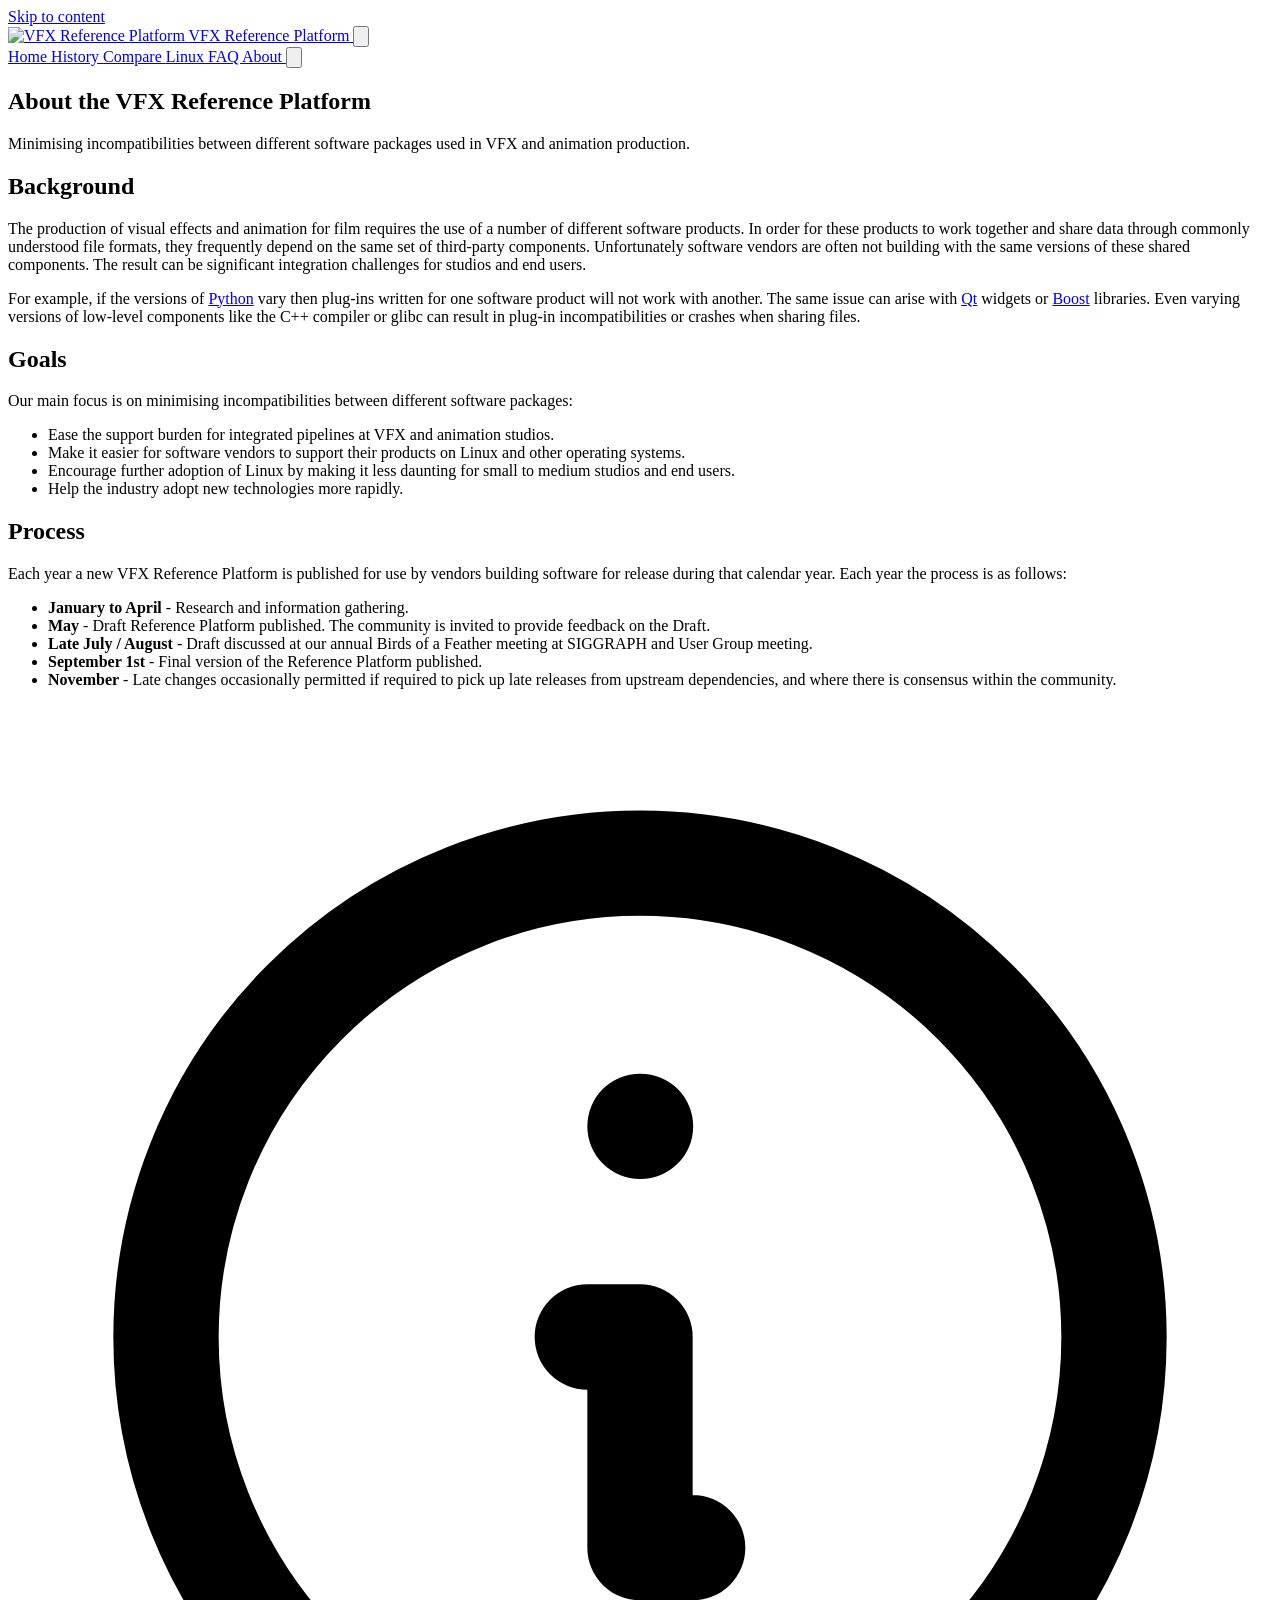
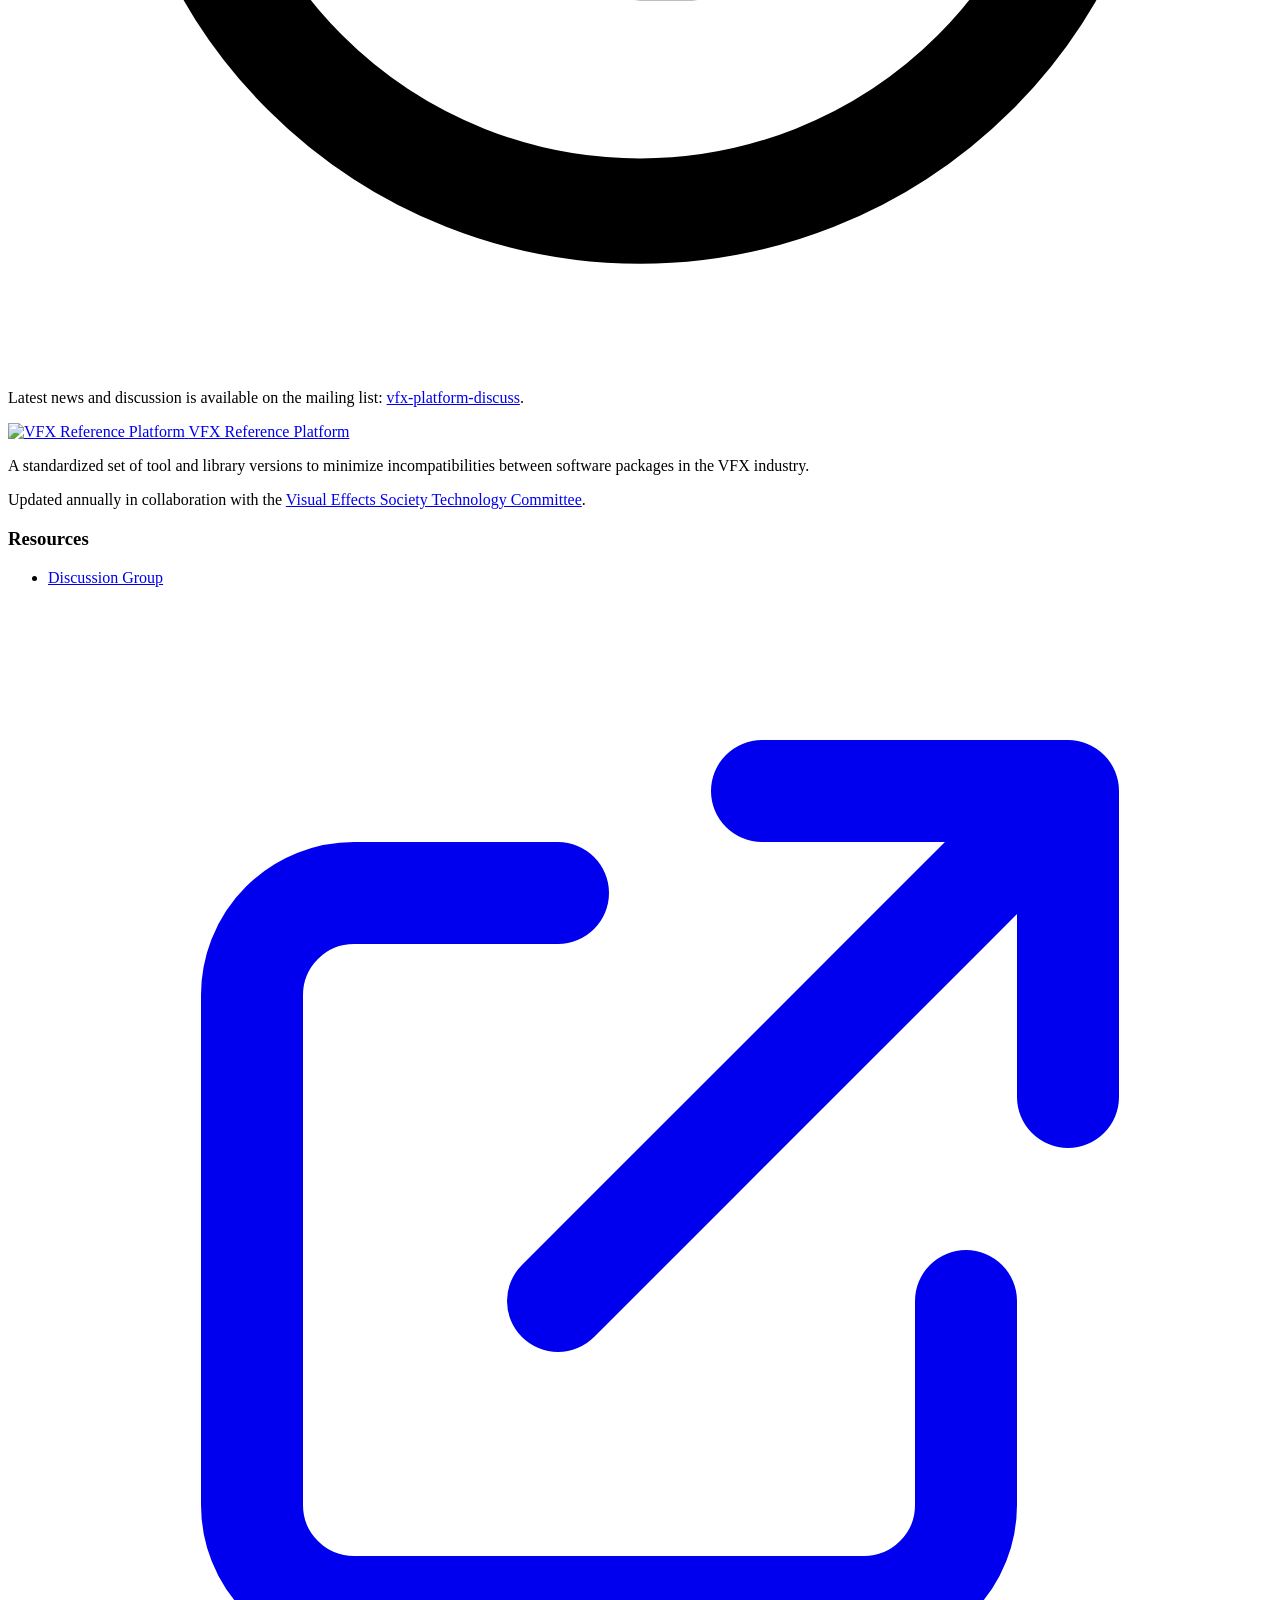
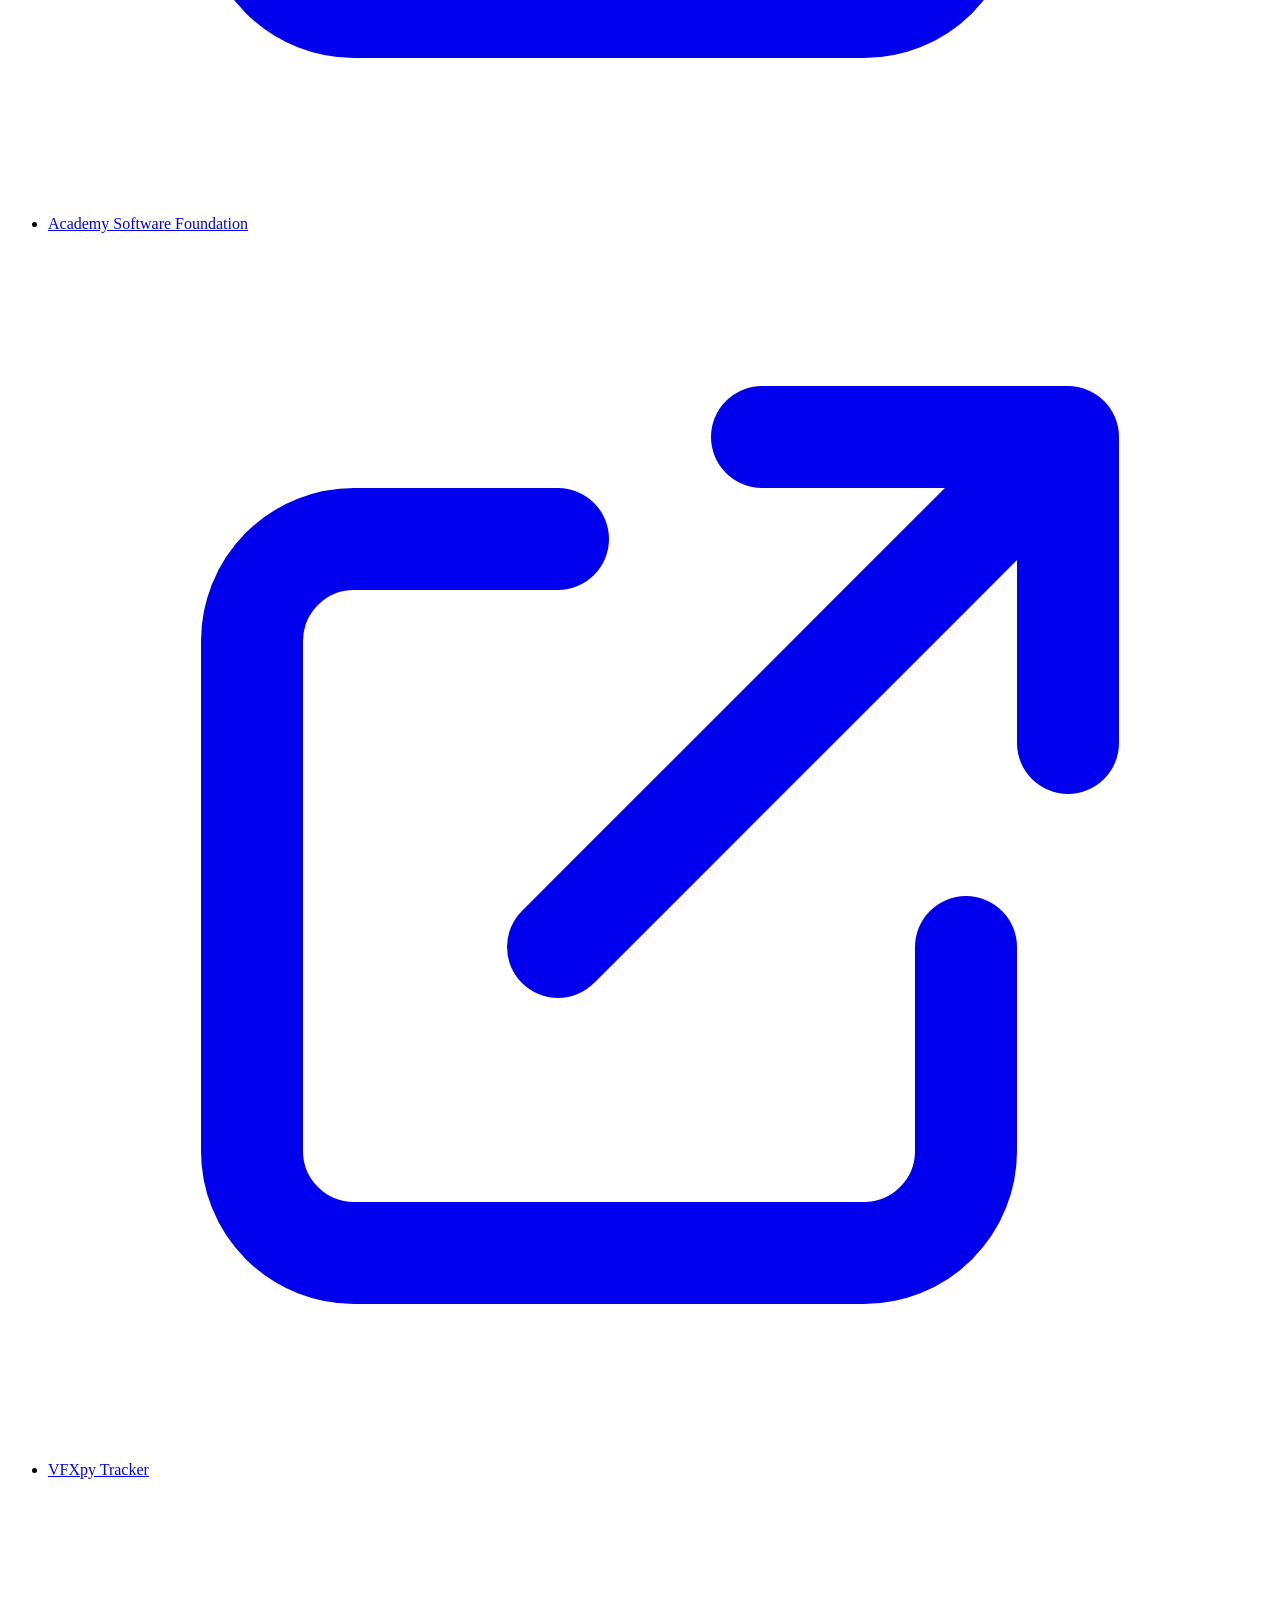
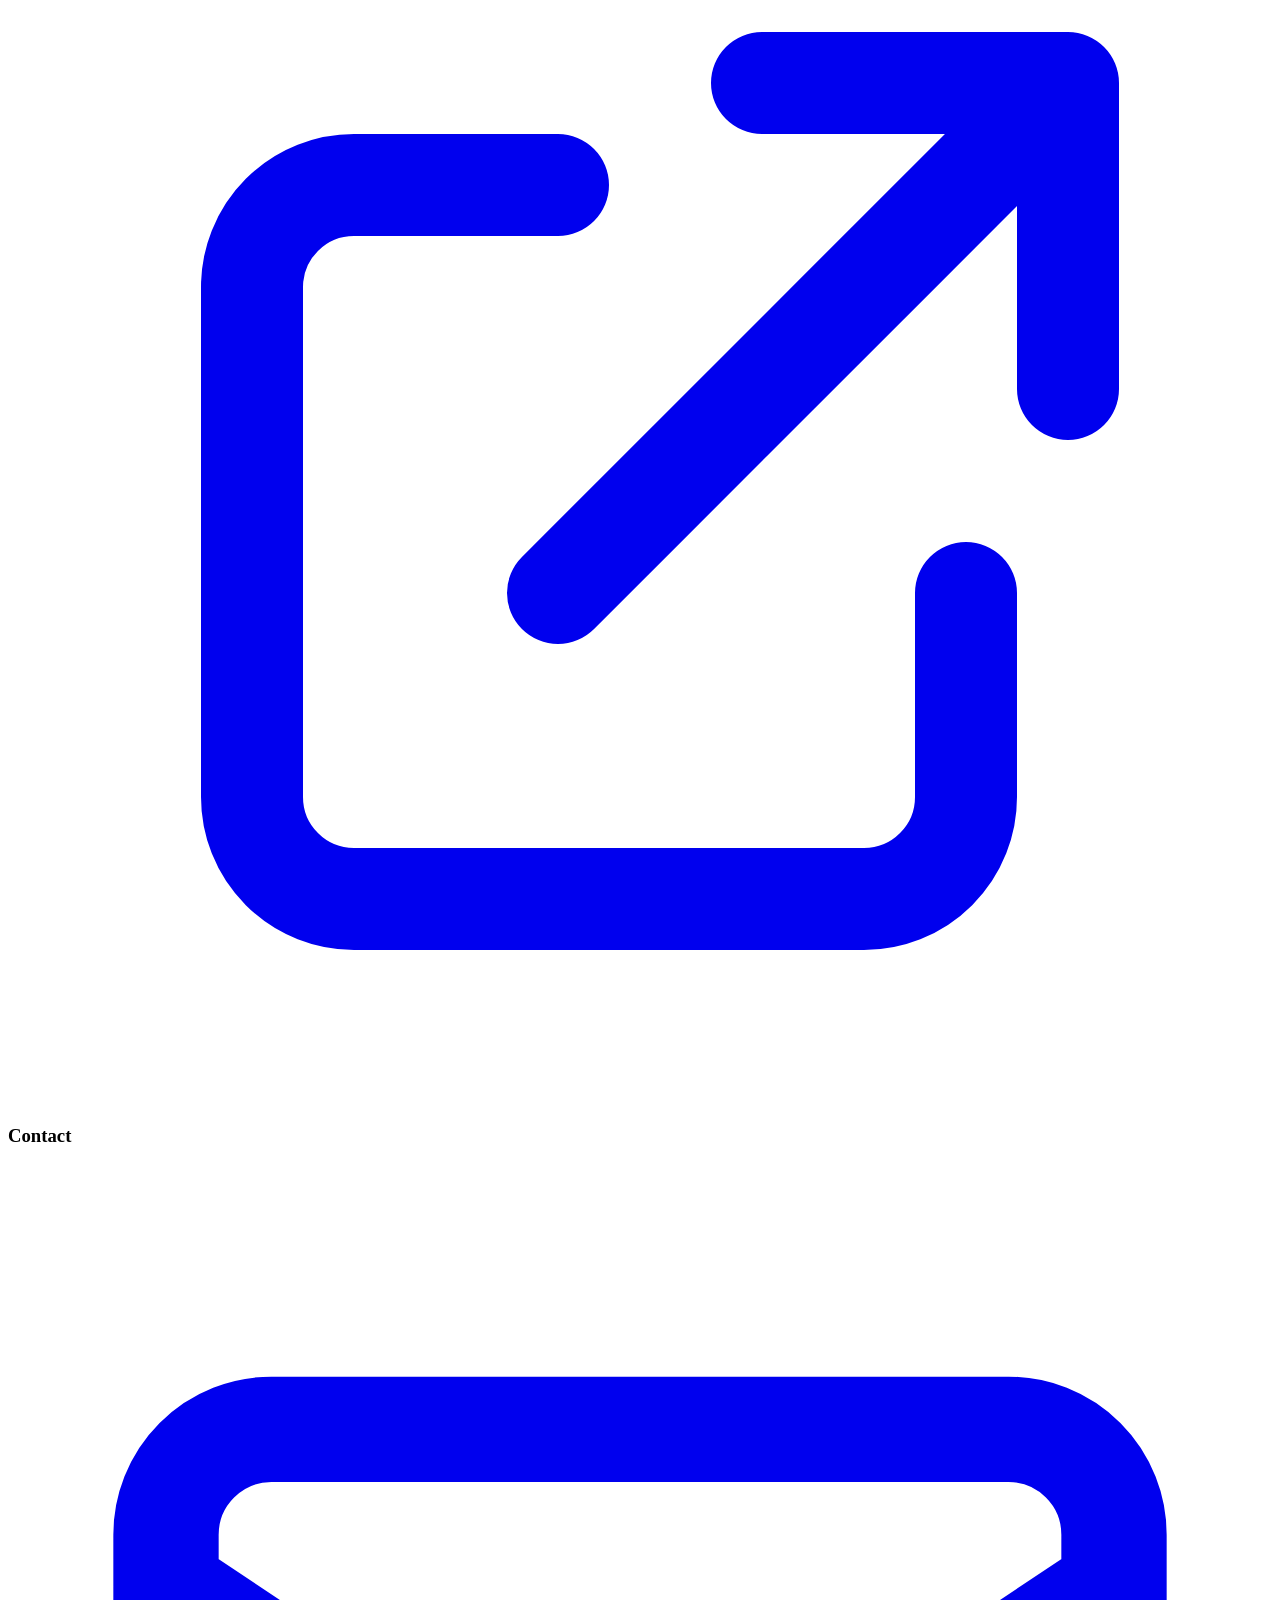
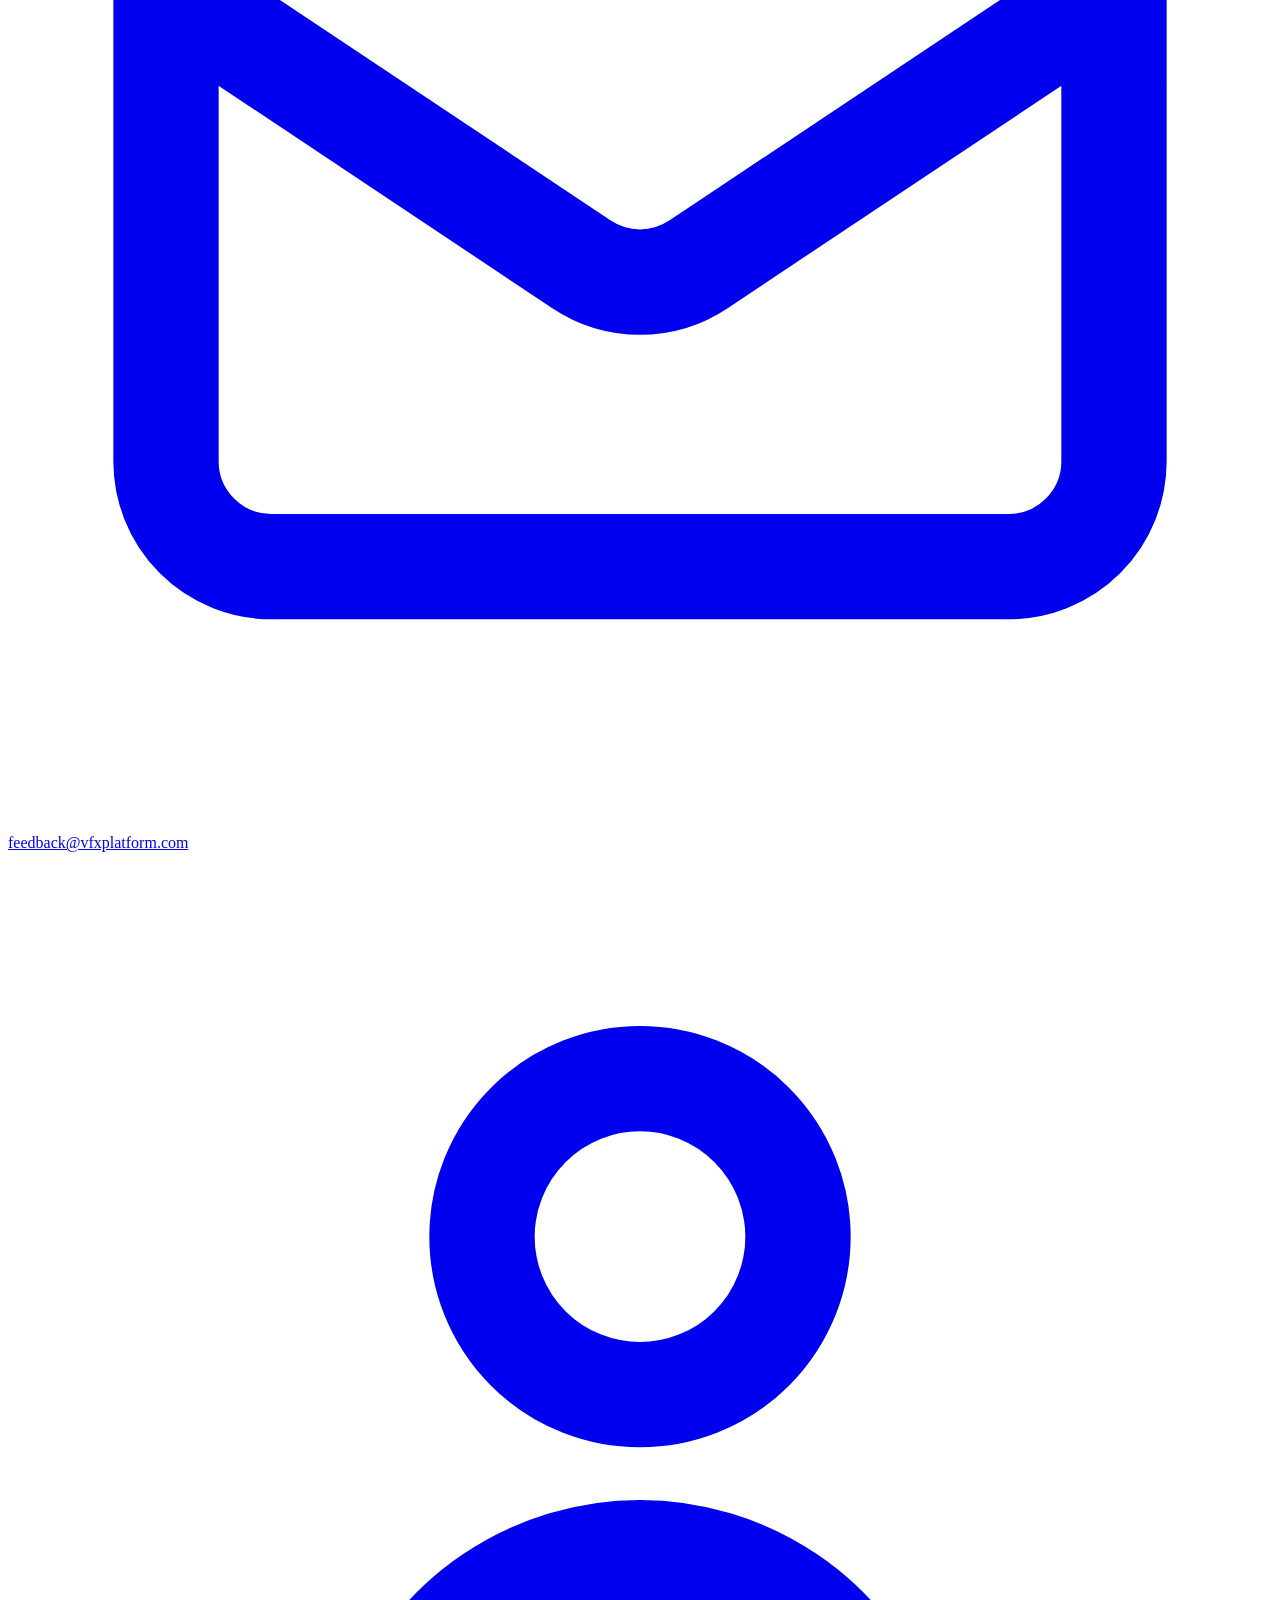
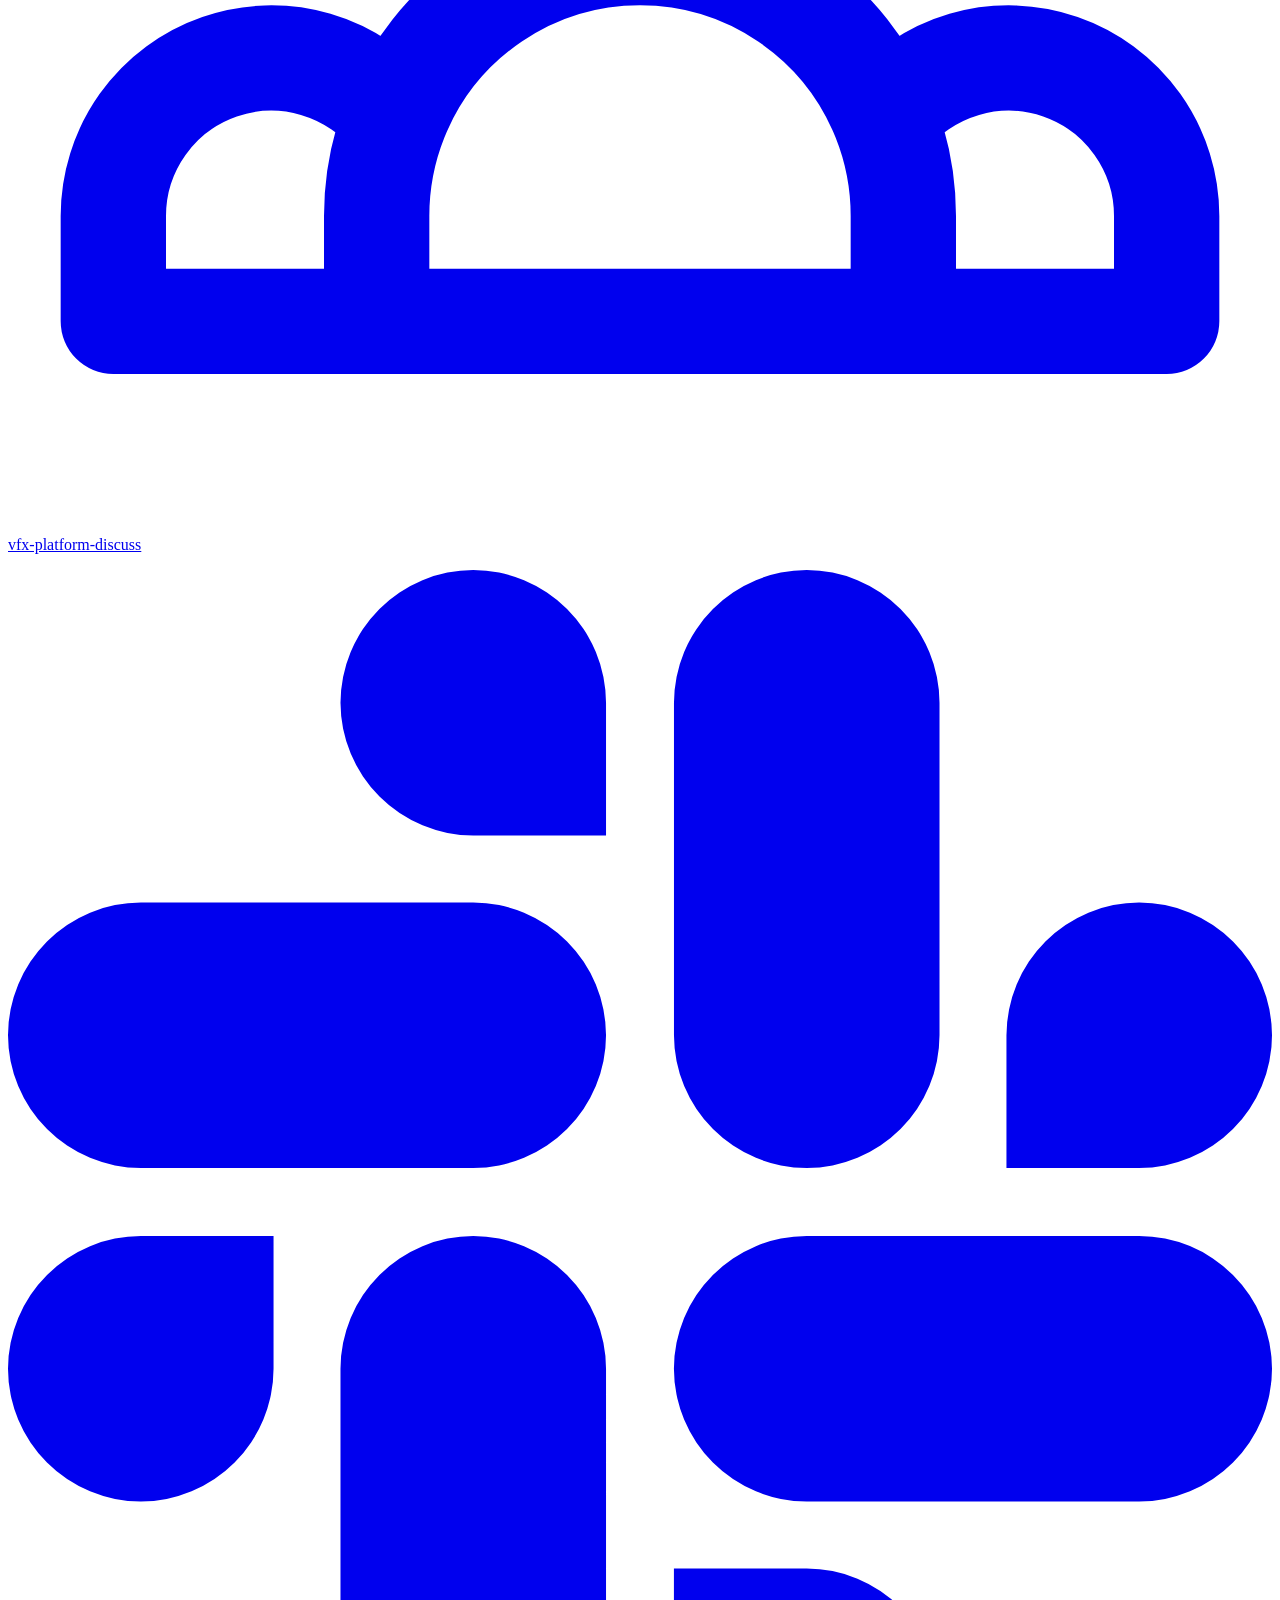
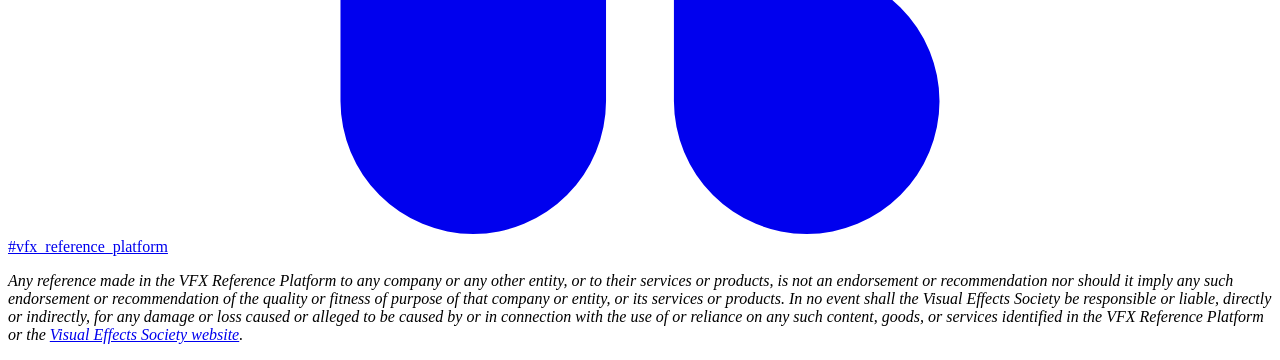
==== commit 0af89d24: "deploy: ves-tech/vfxplatform@e2965f77fd9dabda1d32173f4f57acfe2e821941" ====
--- a/about/index.html
+++ b/about/index.html
@@ -38,7 +38,10 @@
   "name": "VFX Reference Platform",
   "url": "https://vfxplatform.com",
   "description": "Reference Platform for VFX Software",
-  "sameAs": []
+  "sameAs": [
+    "https://groups.google.com/g/vfx-platform-discuss",
+    "https://academysoftwarefdn.slack.com/archives/C017TA11X2S"
+  ]
 }
 </script>
 
@@ -63,6 +66,7 @@
 
 </head>
 <body class="bg-white dark:bg-gray-900 text-gray-900 dark:text-gray-100 antialiased min-h-screen flex flex-col">
+  <a href="#main-content" class="sr-only focus:not-sr-only focus:fixed focus:top-2 focus:left-2 focus:z-[100] focus:px-4 focus:py-2 focus:bg-blue-600 focus:text-white focus:rounded-md focus:text-sm focus:font-medium">Skip to content</a>
   <nav class="bg-white dark:bg-gray-900 border-b border-gray-200 dark:border-gray-700 sticky top-0 z-50">
   <div class="container mx-auto px-4 max-w-6xl">
     <div class="flex items-center justify-between h-16">
@@ -72,8 +76,8 @@
       </a>
 
       <!-- Mobile menu button -->
-      <button id="mobile-menu-btn" class="md:hidden p-2 text-gray-500 dark:text-gray-400 hover:text-gray-900 dark:hover:text-white focus:outline-none" aria-label="Toggle menu" aria-expanded="false">
-        <svg class="w-6 h-6" fill="none" stroke="currentColor" viewBox="0 0 24 24">
+      <button id="mobile-menu-btn" class="md:hidden p-2 text-gray-500 dark:text-gray-400 hover:text-gray-900 dark:hover:text-white focus:outline-none" aria-label="Toggle menu" aria-expanded="false" aria-controls="mobile-menu">
+        <svg class="w-6 h-6" fill="none" stroke="currentColor" viewBox="0 0 24 24" aria-hidden="true">
           <path stroke-linecap="round" stroke-linejoin="round" stroke-width="2" d="M4 6h16M4 12h16M4 18h16"/>
         </svg>
       </button>
@@ -113,13 +117,12 @@
         
 
         <button
-  id="dark-mode-toggle"
   type="button"
-  class="p-2 rounded-lg text-gray-500 dark:text-gray-400 hover:text-gray-900 dark:hover:text-white focus:outline-none focus:ring-2 focus:ring-gray-300 dark:focus:ring-gray-600 transition-colors"
+  class="dark-mode-toggle p-2 rounded-lg text-gray-500 dark:text-gray-400 hover:text-gray-900 dark:hover:text-white focus:outline-none focus:ring-2 focus:ring-gray-300 dark:focus:ring-gray-600 transition-colors"
   aria-label="Toggle dark mode"
 >
-  <svg id="dark-mode-icon" class="w-5 h-5" fill="none" stroke="currentColor" viewBox="0 0 24 24">
-    <path id="moon-icon" stroke-linecap="round" stroke-linejoin="round" stroke-width="2" d="M20.354 15.354A9 9 0 018.646 3.646 9.003 9.003 0 0012 21a9.003 9.003 0 008.354-5.646z"/>
+  <svg class="dark-mode-icon w-5 h-5" fill="none" stroke="currentColor" viewBox="0 0 24 24" aria-hidden="true">
+    <path class="moon-icon" stroke-linecap="round" stroke-linejoin="round" stroke-width="2" d="M20.354 15.354A9 9 0 018.646 3.646 9.003 9.003 0 0012 21a9.003 9.003 0 008.354-5.646z"/>
   </svg>
 </button>
 
@@ -127,7 +130,7 @@
     </div>
 
     <!-- Mobile navigation -->
-    <div id="mobile-menu" class="hidden md:hidden pb-4">
+    <div id="mobile-menu" class="md:hidden pb-4 overflow-hidden transition-all duration-200 ease-out" style="max-height: 0; opacity: 0;">
       
       <a href="/vfxplatform-staging/" class="block px-3 py-2 text-gray-600 dark:text-gray-300 hover:text-gray-900 dark:hover:text-white hover:bg-gray-50 dark:hover:bg-gray-800 rounded-md">
         Home
@@ -155,13 +158,12 @@
       
       <div class="px-3 py-2">
         <button
-  id="dark-mode-toggle"
   type="button"
-  class="p-2 rounded-lg text-gray-500 dark:text-gray-400 hover:text-gray-900 dark:hover:text-white focus:outline-none focus:ring-2 focus:ring-gray-300 dark:focus:ring-gray-600 transition-colors"
+  class="dark-mode-toggle p-2 rounded-lg text-gray-500 dark:text-gray-400 hover:text-gray-900 dark:hover:text-white focus:outline-none focus:ring-2 focus:ring-gray-300 dark:focus:ring-gray-600 transition-colors"
   aria-label="Toggle dark mode"
 >
-  <svg id="dark-mode-icon" class="w-5 h-5" fill="none" stroke="currentColor" viewBox="0 0 24 24">
-    <path id="moon-icon" stroke-linecap="round" stroke-linejoin="round" stroke-width="2" d="M20.354 15.354A9 9 0 018.646 3.646 9.003 9.003 0 0012 21a9.003 9.003 0 008.354-5.646z"/>
+  <svg class="dark-mode-icon w-5 h-5" fill="none" stroke="currentColor" viewBox="0 0 24 24" aria-hidden="true">
+    <path class="moon-icon" stroke-linecap="round" stroke-linejoin="round" stroke-width="2" d="M20.354 15.354A9 9 0 018.646 3.646 9.003 9.003 0 0012 21a9.003 9.003 0 008.354-5.646z"/>
   </svg>
 </button>
 
@@ -171,15 +173,38 @@
 </nav>
 
 <script>
-  document.getElementById('mobile-menu-btn').addEventListener('click', function() {
-    document.getElementById('mobile-menu').classList.toggle('hidden');
-    const expanded = this.getAttribute('aria-expanded') === 'true';
-    this.setAttribute('aria-expanded', !expanded);
-  });
+  (function() {
+    var btn = document.getElementById('mobile-menu-btn');
+    var menu = document.getElementById('mobile-menu');
+    var isOpen = false;
+
+    function openMenu() {
+      isOpen = true;
+      btn.setAttribute('aria-expanded', 'true');
+      menu.style.maxHeight = menu.scrollHeight + 'px';
+      menu.style.opacity = '1';
+    }
+
+    function closeMenu() {
+      if (!isOpen) return;
+      isOpen = false;
+      btn.setAttribute('aria-expanded', 'false');
+      menu.style.maxHeight = '0';
+      menu.style.opacity = '0';
+    }
+
+    btn.addEventListener('click', function() {
+      isOpen ? closeMenu() : openMenu();
+    });
+
+    document.addEventListener('keydown', function(e) {
+      if (e.key === 'Escape') closeMenu();
+    });
+  })();
 </script>
 
 
-  <main class="flex-1">
+  <main id="main-content" class="flex-1">
     <!-- Hero Section -->
 <section class="bg-gray-50 dark:bg-gray-800/50 border-b border-gray-200 dark:border-gray-700">
   <div class="container mx-auto px-4 max-w-6xl">
@@ -267,7 +292,7 @@
       <!-- About column -->
       <div>
         <a href="/vfxplatform-staging/" class="flex items-center gap-2 text-white font-semibold text-lg mb-3">
-          <img src="/vfxplatform-staging/assets/images/logo_optimized.svg" alt="VFX Reference Platform" class="h-9 w-auto flex-shrink-0">
+          <img src="/vfxplatform-staging/assets/images/logo_optimized.svg" alt="VFX Reference Platform" class="h-9 w-auto flex-shrink-0" loading="lazy">
           <span>VFX Reference Platform</span>
         </a>
         <p class="text-sm text-gray-400 leading-relaxed mb-2">
@@ -286,7 +311,7 @@
           <li>
             <a href="https://groups.google.com/g/vfx-platform-discuss" class="text-gray-400 hover:text-white transition-colors inline-flex items-center gap-1">
               Discussion Group
-              <svg class="w-2.5 h-2.5 flex-shrink-0" fill="none" stroke="currentColor" viewBox="0 0 24 24">
+              <svg class="w-2.5 h-2.5 flex-shrink-0" fill="none" stroke="currentColor" viewBox="0 0 24 24" aria-hidden="true">
                 <path stroke-linecap="round" stroke-linejoin="round" stroke-width="2" d="M10 6H6a2 2 0 00-2 2v10a2 2 0 002 2h10a2 2 0 002-2v-4M14 4h6m0 0v6m0-6L10 14"/>
               </svg>
             </a>
@@ -295,7 +320,7 @@
           <li>
             <a href="https://www.aswf.io/" class="text-gray-400 hover:text-white transition-colors inline-flex items-center gap-1">
               Academy Software Foundation
-              <svg class="w-2.5 h-2.5 flex-shrink-0" fill="none" stroke="currentColor" viewBox="0 0 24 24">
+              <svg class="w-2.5 h-2.5 flex-shrink-0" fill="none" stroke="currentColor" viewBox="0 0 24 24" aria-hidden="true">
                 <path stroke-linecap="round" stroke-linejoin="round" stroke-width="2" d="M10 6H6a2 2 0 00-2 2v10a2 2 0 002 2h10a2 2 0 002-2v-4M14 4h6m0 0v6m0-6L10 14"/>
               </svg>
             </a>
@@ -304,7 +329,7 @@
           <li>
             <a href="https://vfxpy.com/" class="text-gray-400 hover:text-white transition-colors inline-flex items-center gap-1">
               VFXpy Tracker
-              <svg class="w-2.5 h-2.5 flex-shrink-0" fill="none" stroke="currentColor" viewBox="0 0 24 24">
+              <svg class="w-2.5 h-2.5 flex-shrink-0" fill="none" stroke="currentColor" viewBox="0 0 24 24" aria-hidden="true">
                 <path stroke-linecap="round" stroke-linejoin="round" stroke-width="2" d="M10 6H6a2 2 0 00-2 2v10a2 2 0 002 2h10a2 2 0 002-2v-4M14 4h6m0 0v6m0-6L10 14"/>
               </svg>
             </a>
@@ -318,7 +343,7 @@
         <h3 class="text-white font-semibold mb-3">Contact</h3>
         <p class="text-sm text-gray-400 mb-2">
           <a href="mailto:feedback@vfxplatform.com" class="hover:text-white transition-colors inline-flex items-center gap-1.5">
-            <svg class="w-3.5 h-3.5 flex-shrink-0" fill="none" stroke="currentColor" viewBox="0 0 24 24">
+            <svg class="w-3.5 h-3.5 flex-shrink-0" fill="none" stroke="currentColor" viewBox="0 0 24 24" aria-hidden="true">
               <path stroke-linecap="round" stroke-linejoin="round" stroke-width="2" d="M3 8l7.89 5.26a2 2 0 002.22 0L21 8M5 19h14a2 2 0 002-2V7a2 2 0 00-2-2H5a2 2 0 00-2 2v10a2 2 0 002 2z"/>
             </svg>
             feedback@vfxplatform.com
@@ -326,7 +351,7 @@
         </p>
         <p class="text-sm text-gray-400 mb-2">
           <a href="https://groups.google.com/g/vfx-platform-discuss" class="hover:text-white transition-colors inline-flex items-center gap-1.5">
-            <svg class="w-3.5 h-3.5 flex-shrink-0" fill="none" stroke="currentColor" viewBox="0 0 24 24">
+            <svg class="w-3.5 h-3.5 flex-shrink-0" fill="none" stroke="currentColor" viewBox="0 0 24 24" aria-hidden="true">
               <path stroke-linecap="round" stroke-linejoin="round" stroke-width="2" d="M17 20h5v-2a3 3 0 00-5.356-1.857M17 20H7m10 0v-2c0-.656-.126-1.283-.356-1.857M7 20H2v-2a3 3 0 015.356-1.857M7 20v-2c0-.656.126-1.283.356-1.857m0 0a5.002 5.002 0 019.288 0M15 7a3 3 0 11-6 0 3 3 0 016 0z"/>
             </svg>
             vfx-platform-discuss
@@ -334,7 +359,7 @@
         </p>
         <p class="text-sm text-gray-400 mb-2">
           <a href="https://academysoftwarefdn.slack.com/archives/C017TA11X2S" class="hover:text-white transition-colors inline-flex items-center gap-1.5">
-            <svg class="w-3.5 h-3.5 flex-shrink-0" viewBox="0 0 24 24" fill="currentColor">
+            <svg class="w-3.5 h-3.5 flex-shrink-0" viewBox="0 0 24 24" fill="currentColor" aria-hidden="true">
               <path d="M5.042 15.165a2.528 2.528 0 0 1-2.52 2.523A2.528 2.528 0 0 1 0 15.165a2.527 2.527 0 0 1 2.522-2.52h2.52v2.52zm1.271 0a2.527 2.527 0 0 1 2.521-2.52 2.527 2.527 0 0 1 2.521 2.52v6.313A2.528 2.528 0 0 1 8.834 24a2.528 2.528 0 0 1-2.521-2.522v-6.313zM8.834 5.042a2.528 2.528 0 0 1-2.521-2.52A2.528 2.528 0 0 1 8.834 0a2.528 2.528 0 0 1 2.521 2.522v2.52H8.834zm0 1.271a2.528 2.528 0 0 1 2.521 2.521 2.528 2.528 0 0 1-2.521 2.521H2.522A2.528 2.528 0 0 1 0 8.834a2.528 2.528 0 0 1 2.522-2.521h6.312zm10.124 2.521a2.528 2.528 0 0 1 2.52-2.521A2.528 2.528 0 0 1 24 8.834a2.528 2.528 0 0 1-2.522 2.521h-2.52V8.834zm-1.271 0a2.528 2.528 0 0 1-2.521 2.521 2.528 2.528 0 0 1-2.521-2.521V2.522A2.528 2.528 0 0 1 15.165 0a2.528 2.528 0 0 1 2.522 2.522v6.312zm-2.522 10.124a2.528 2.528 0 0 1 2.522 2.52A2.528 2.528 0 0 1 15.165 24a2.527 2.527 0 0 1-2.521-2.522v-2.52h2.521zm0-1.271a2.527 2.527 0 0 1-2.521-2.521 2.528 2.528 0 0 1 2.521-2.522h6.313A2.528 2.528 0 0 1 24 15.165a2.528 2.528 0 0 1-2.522 2.522h-6.313z"/>
             </svg>
             #vfx_reference_platform
@@ -345,7 +370,7 @@
 
     <!-- Legal disclaimer -->
     <div class="border-t border-gray-800 pt-6">
-      <p class="text-xs text-gray-500 leading-relaxed">
+      <p class="text-xs text-gray-400 leading-relaxed">
         <em>Any reference made in the VFX Reference Platform to any company or any other entity, or to their services or products, is not an endorsement or recommendation nor should it imply any such endorsement or recommendation of the quality or fitness of purpose of that company or entity, or its services or products. In no event shall the Visual Effects Society be responsible or liable, directly or indirectly, for any damage or loss caused or alleged to be caused by or in connection with the use of or reliance on any such content, goods, or services identified in the VFX Reference Platform or the <a href="https://vesglobal.org" class="text-blue-400 hover:text-blue-300 hover:underline">Visual Effects Society website</a>.</em>
       </p>
     </div>
